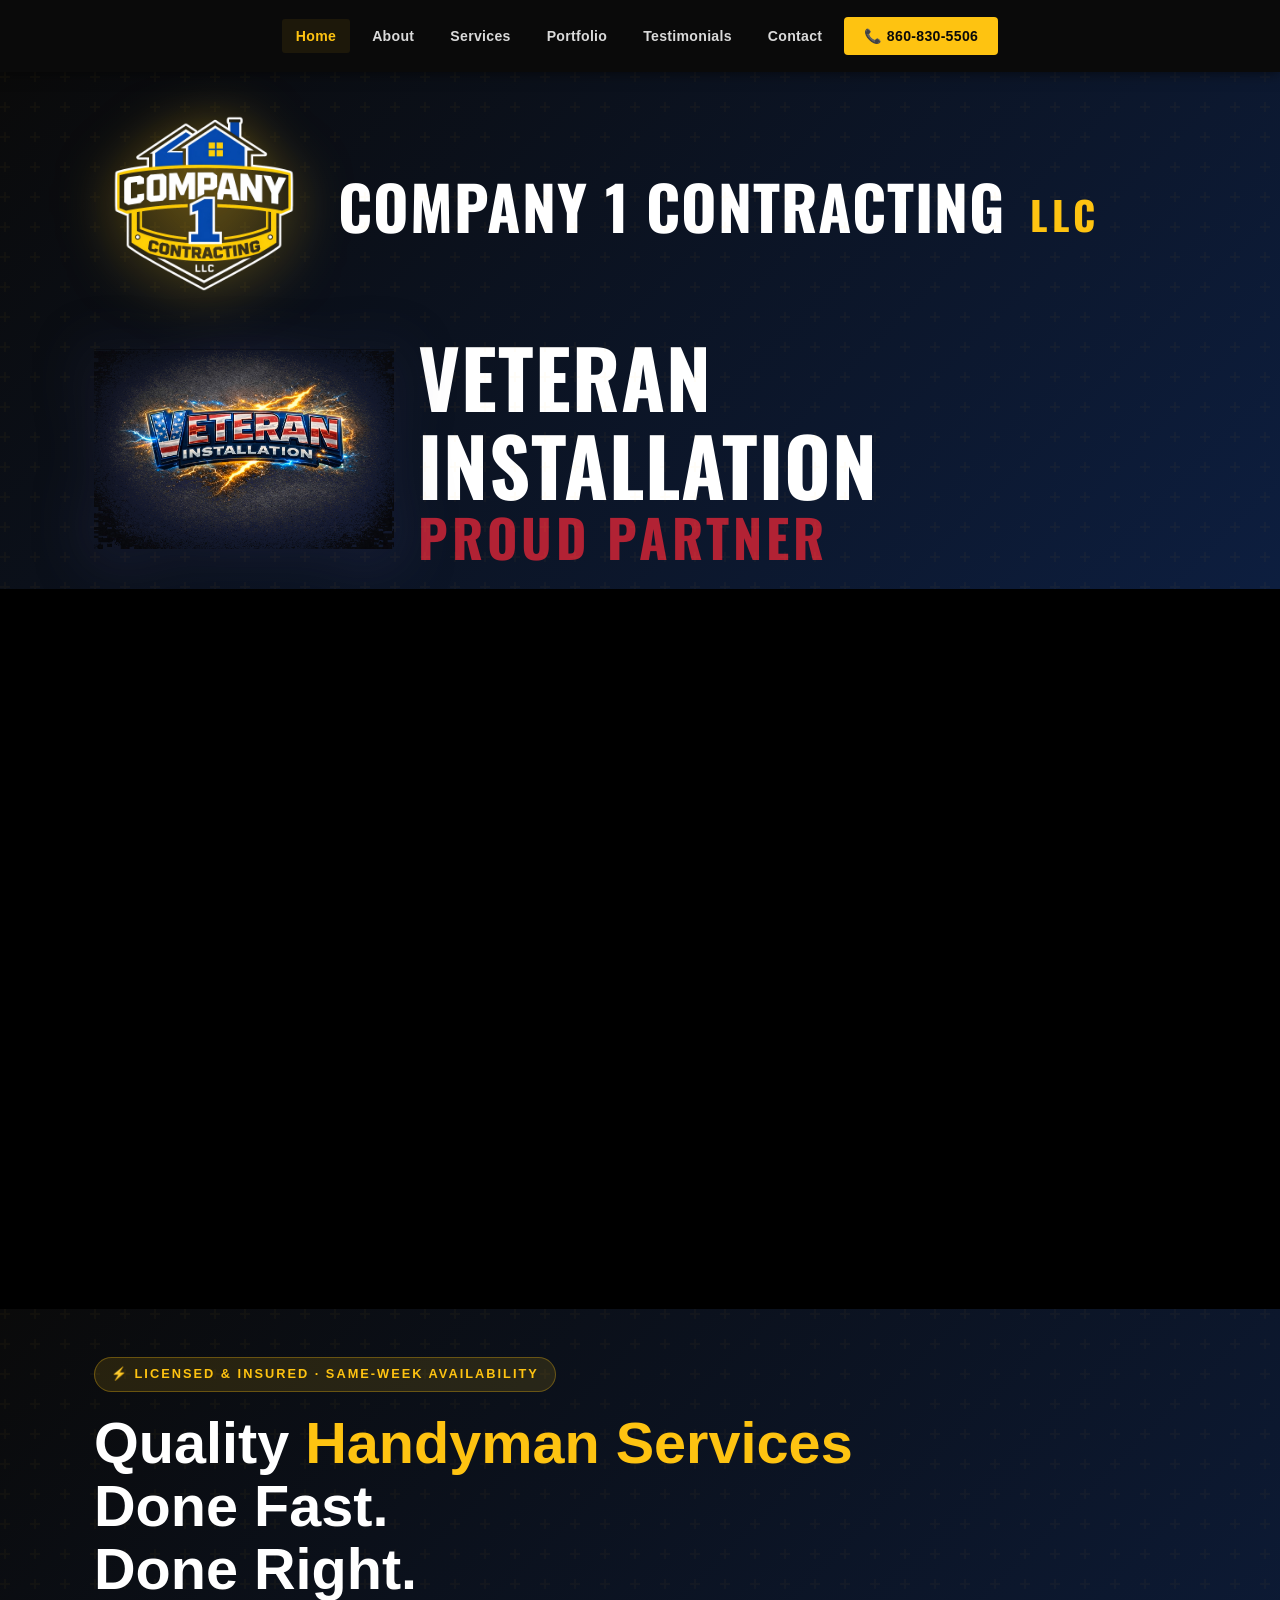
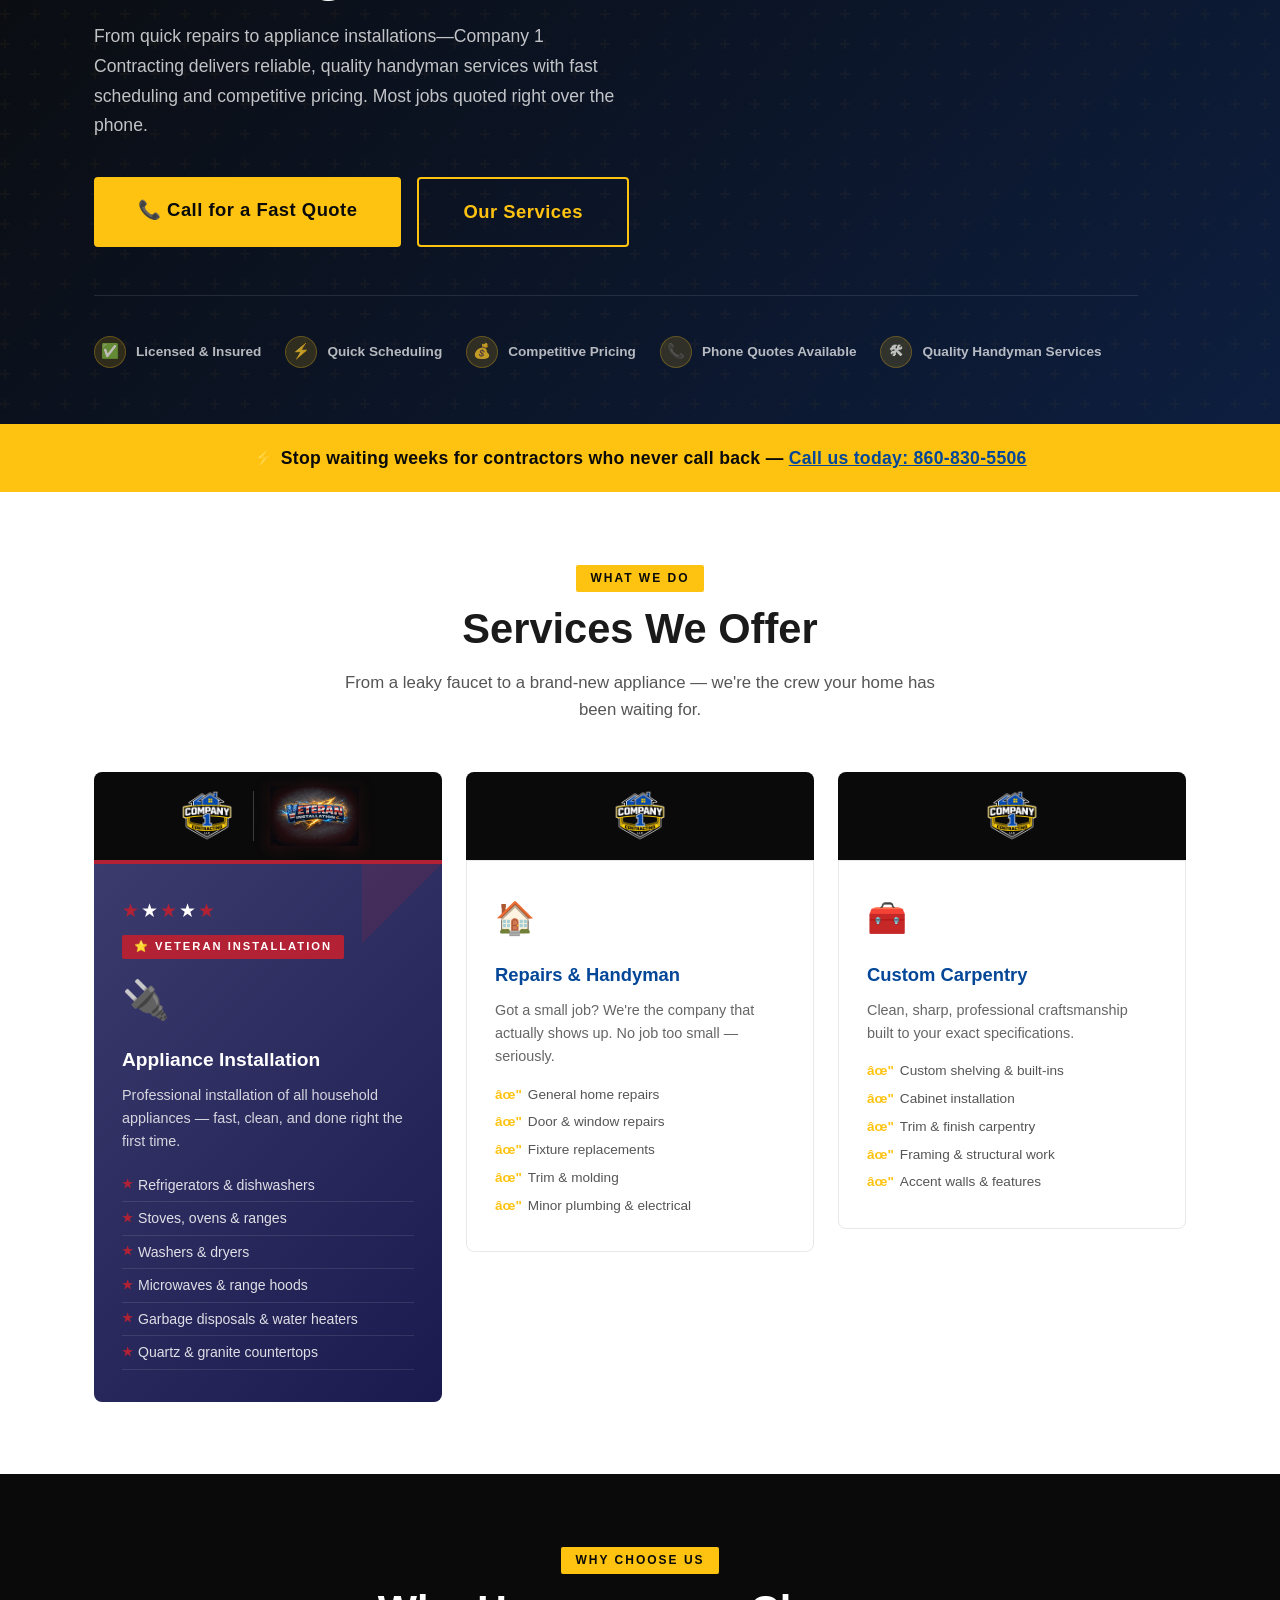
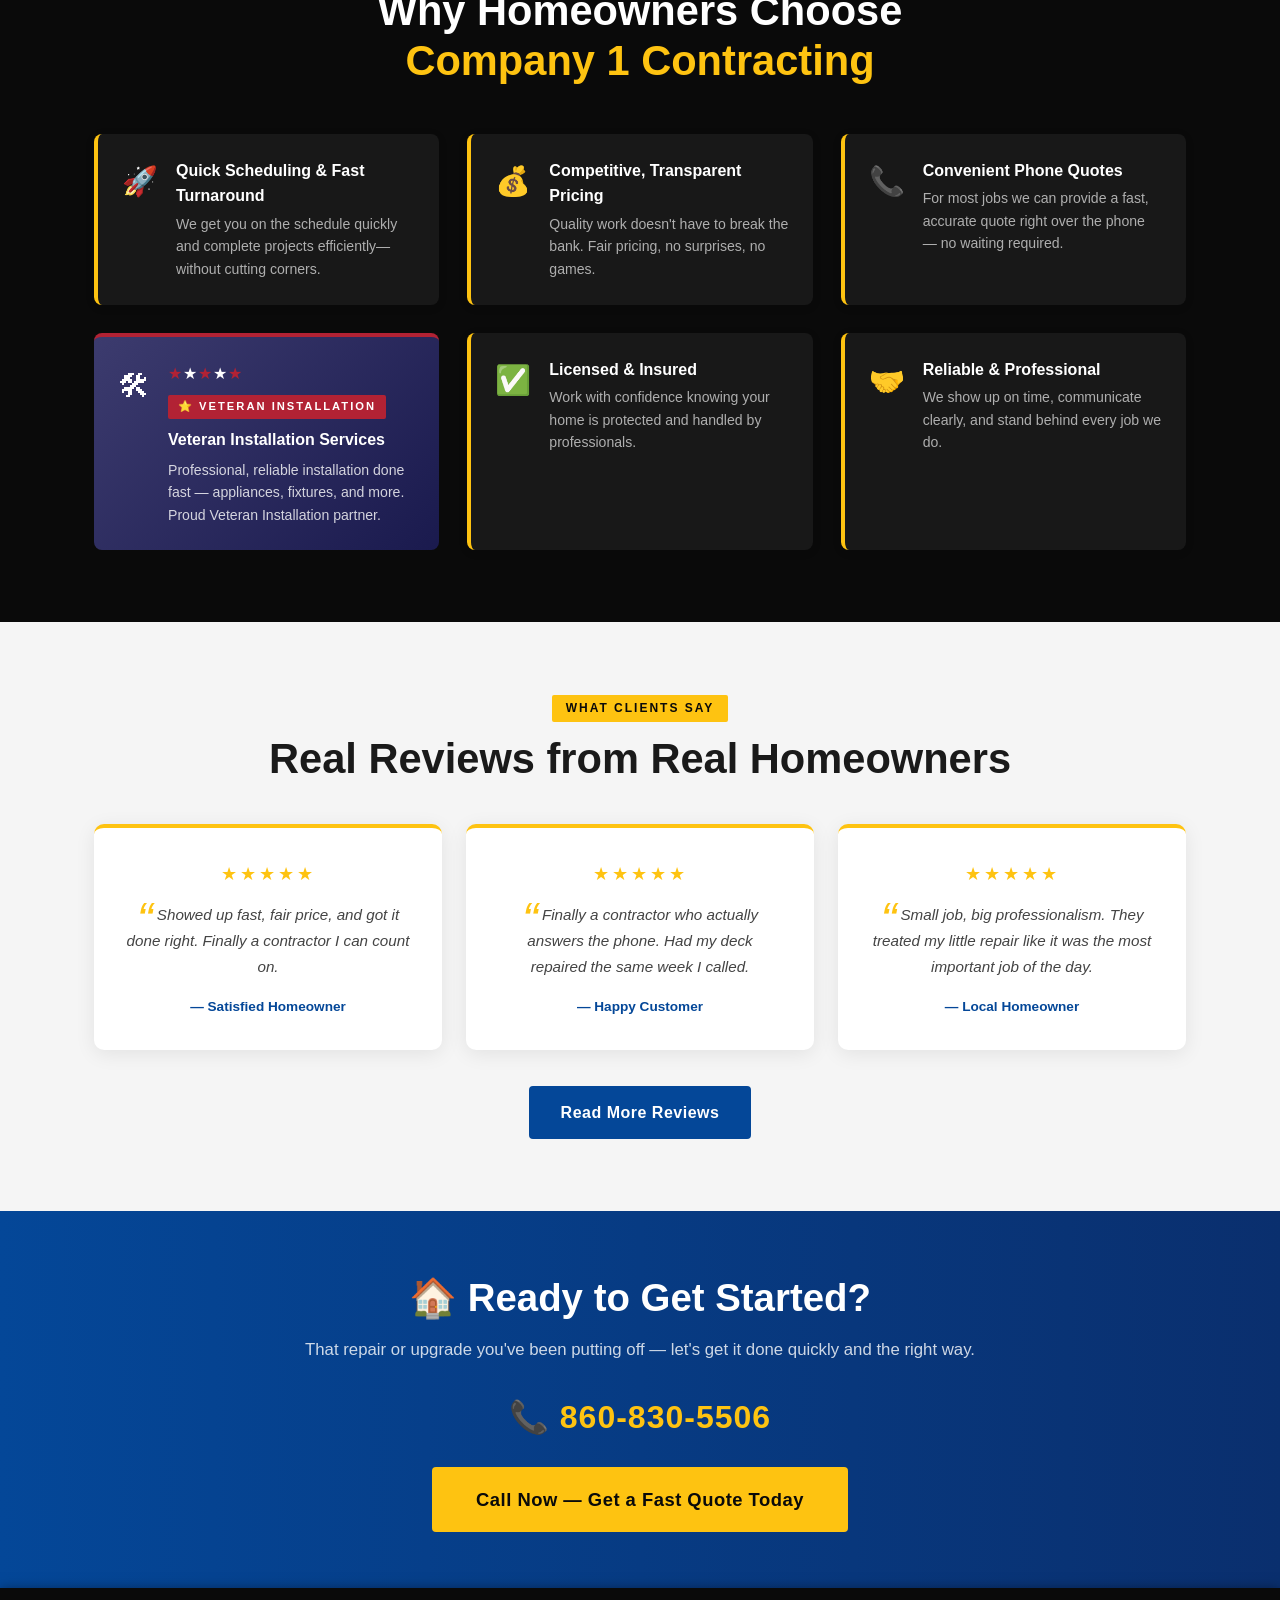
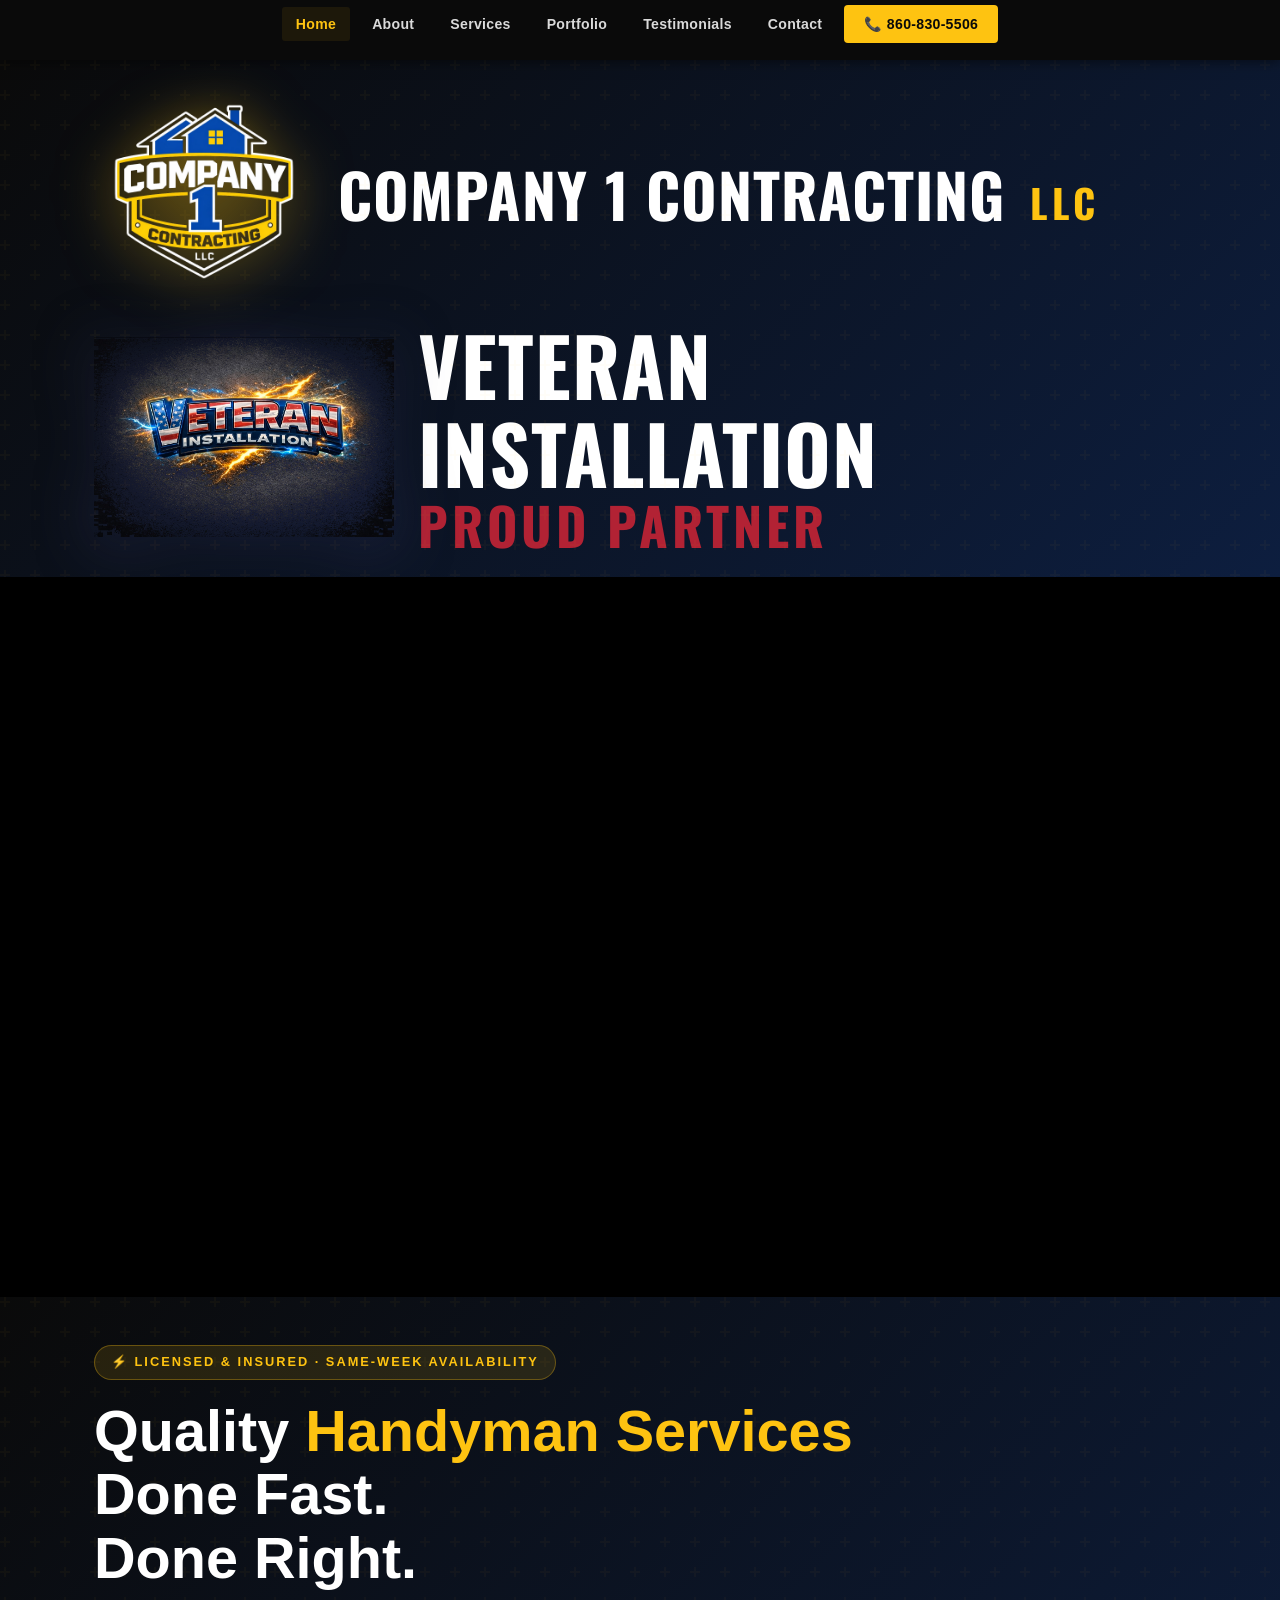
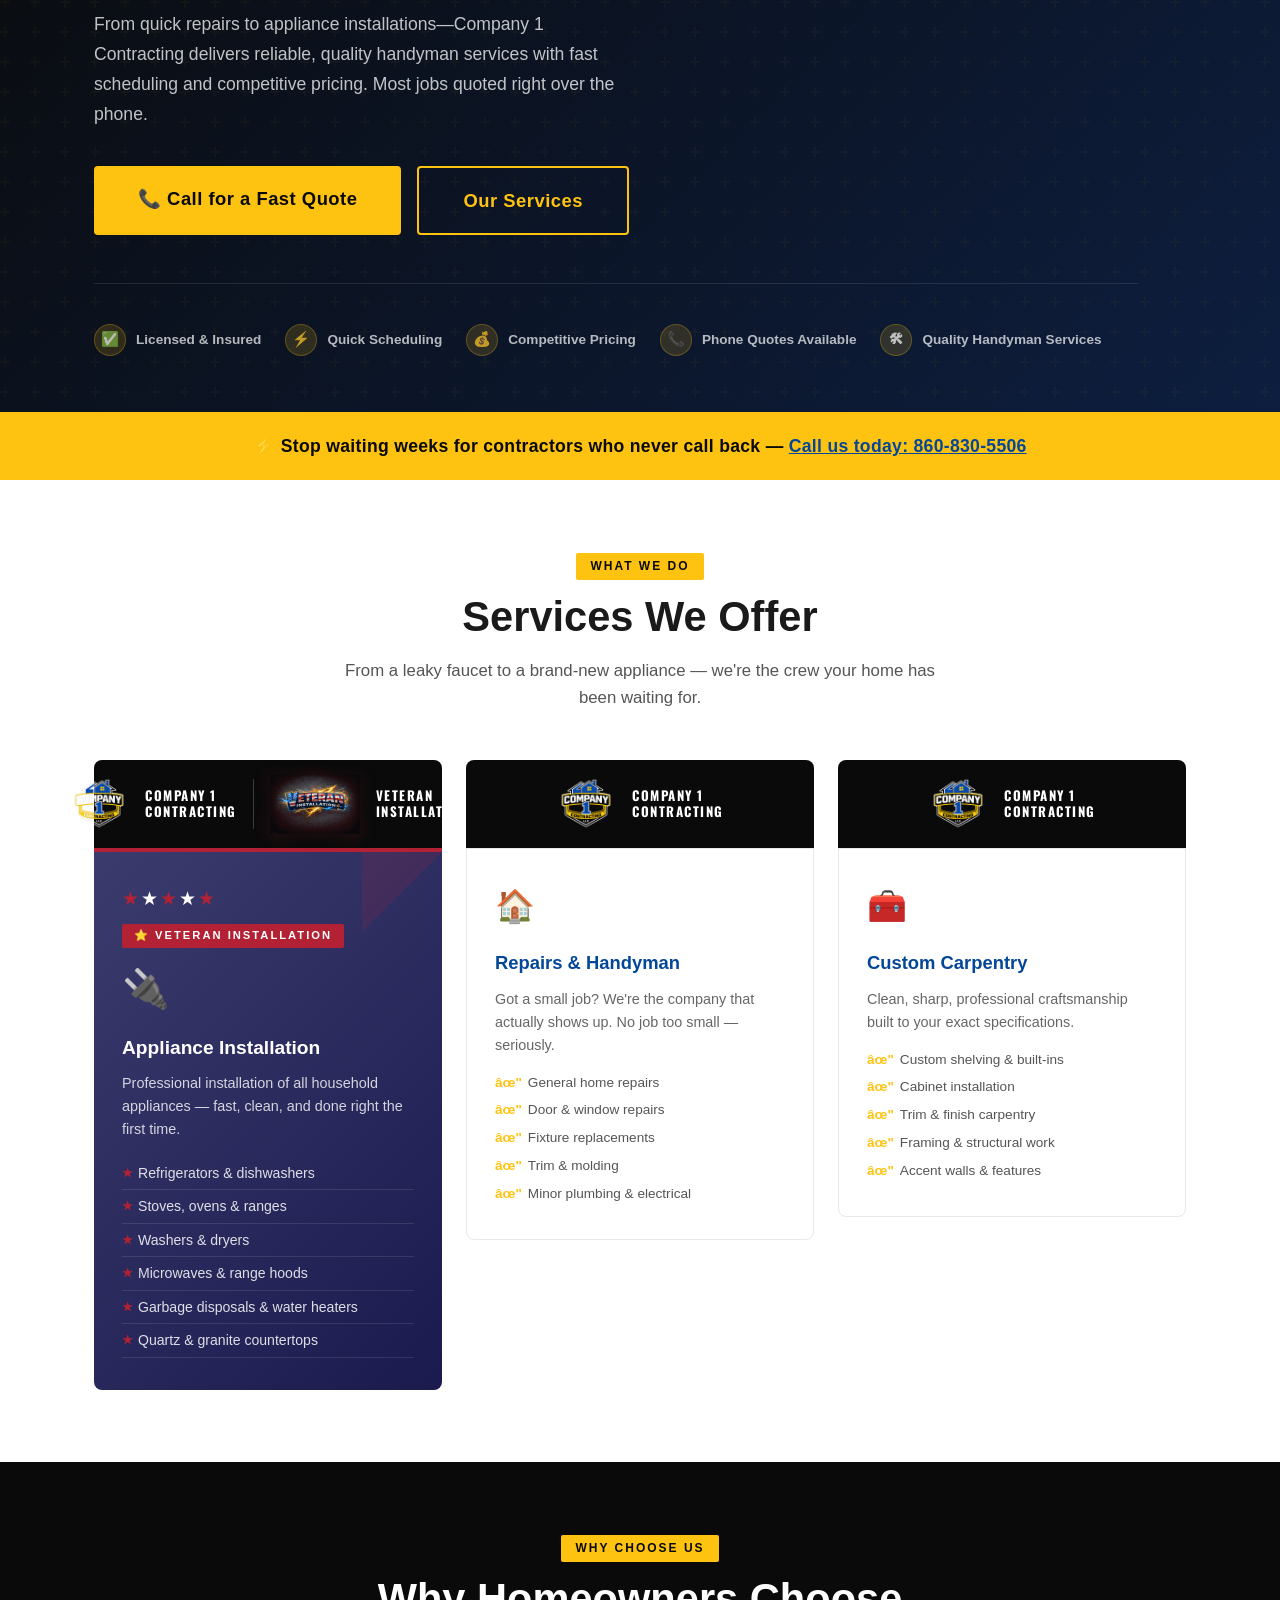
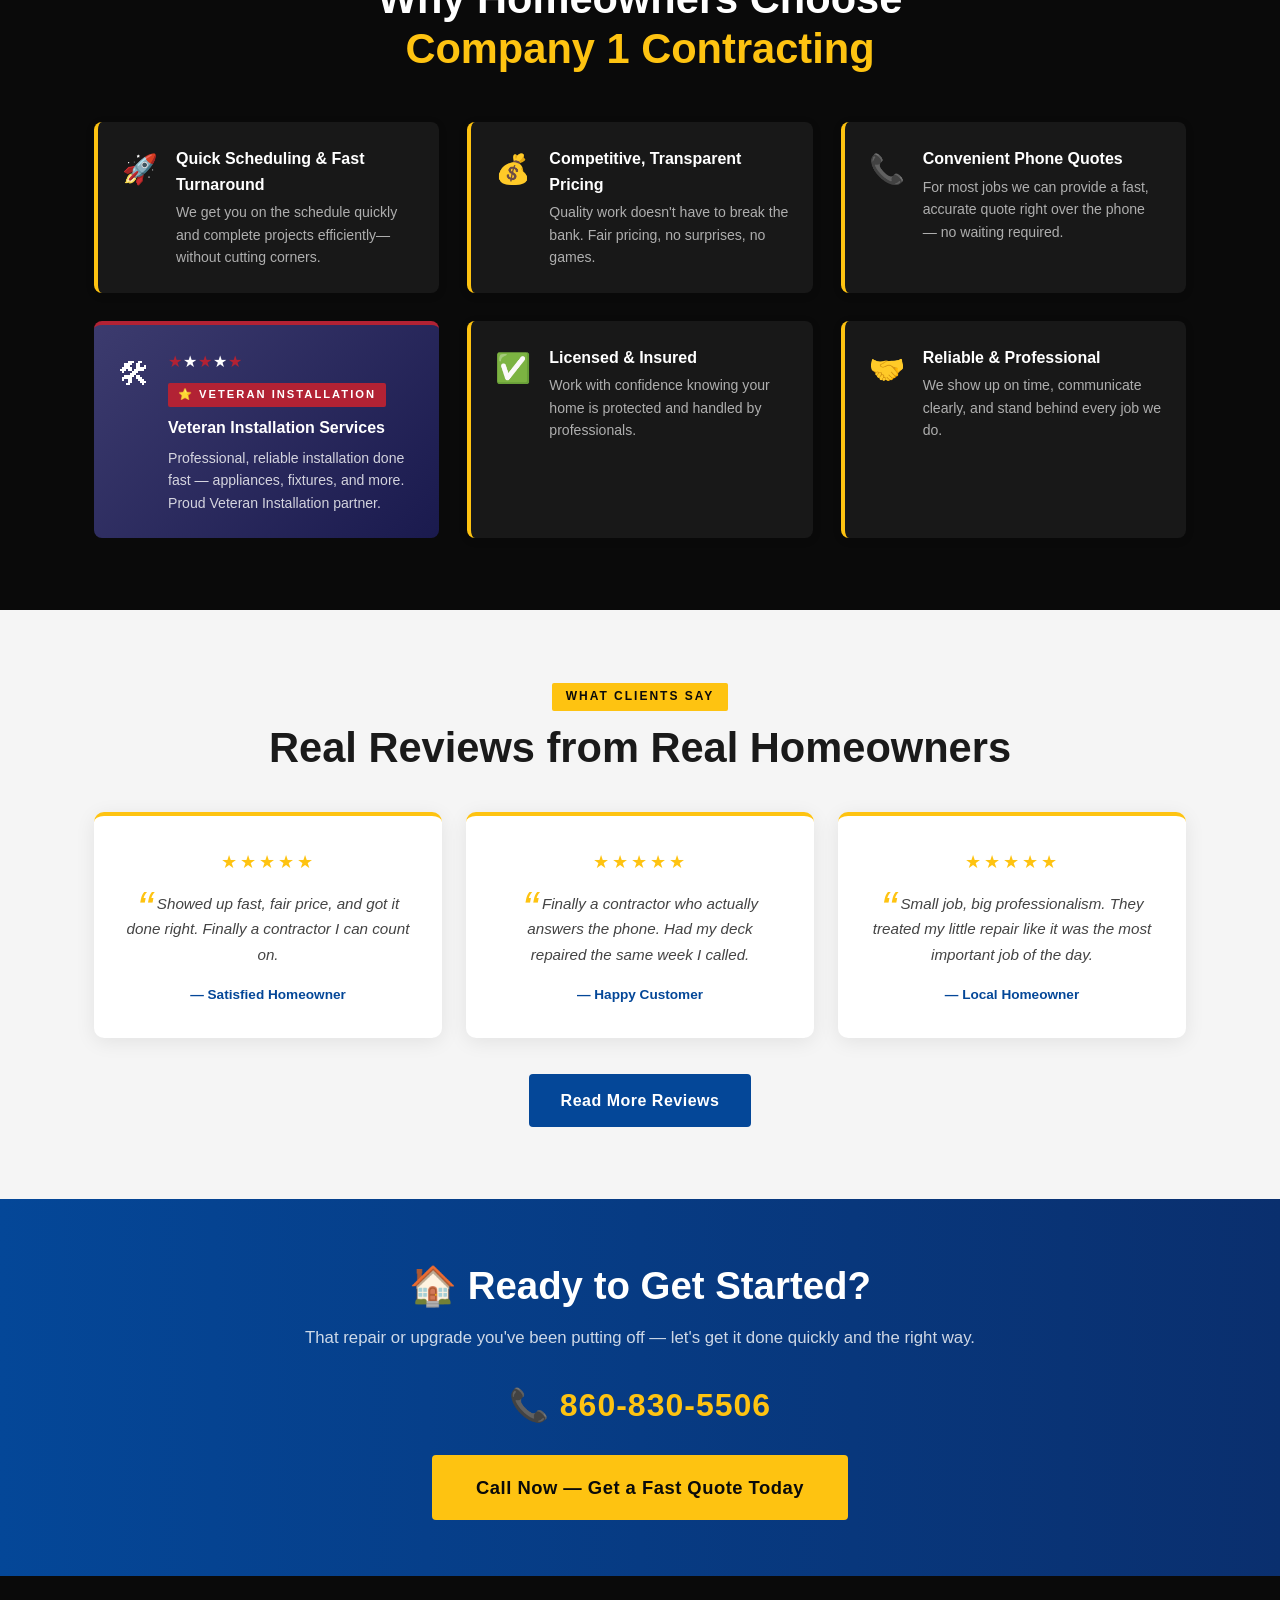
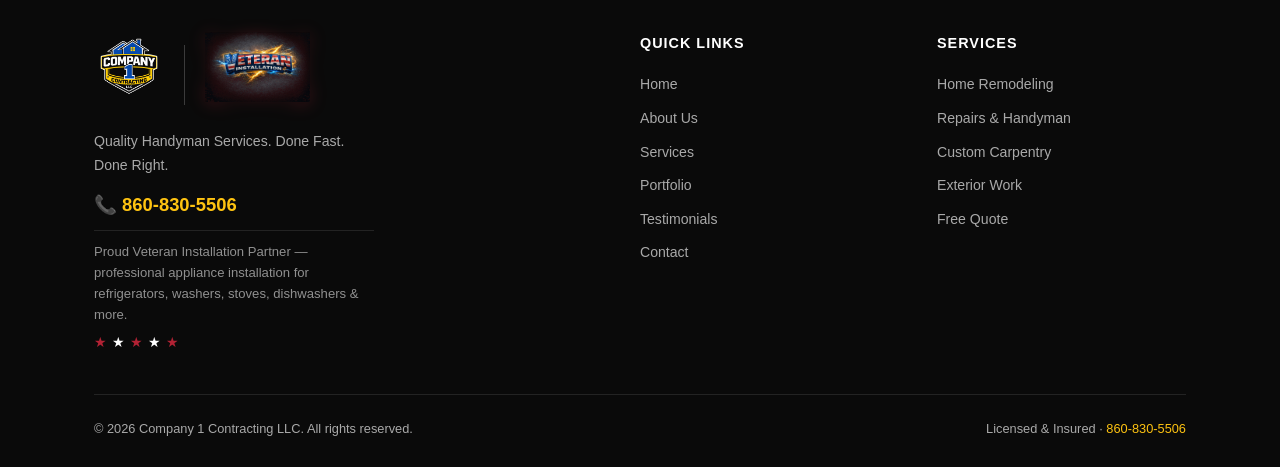
==== index.html @ 2de3ffb0 "Update index.html" ====
<!DOCTYPE html>
<html lang="en">
<head>
  <meta charset="UTF-8" />
  <meta name="viewport" content="width=device-width, initial-scale=1.0" />
  <title>Company 1 Contracting LLC — Quality Handyman Services. Done Fast. Done Right.</title>
  <meta name="description" content="Company 1 Contracting — Licensed & insured home remodeling, repairs, carpentry, and exterior work. Quick scheduling, competitive pricing, phone quotes available. Call 860-830-5506.">
  <link rel="icon" type="image/x-icon" href="favicon.ico" />
  <link rel="icon" type="image/png" href="favicon.png" />
  <link rel="apple-touch-icon" href="apple-touch-icon.png" />
  <link rel="stylesheet" href="styles.css" />
</head>
<body>

<!-- ══════════════════════════════════════════ HEADER ══ -->
<header>
  <div class="container">
    <nav class="nav-inner nav-centered">
      <div class="nav-links" id="navLinks">
        <a href="index.html" class="active">Home</a>
        <a href="about.html">About</a>
        <a href="index.html#services">Services</a>
        <a href="portfolio.html">Portfolio</a>
        <a href="testimonials.html">Testimonials</a>
        <a href="contact.html">Contact</a>
        <a href="tel:8608305506" class="nav-cta">📞 860-830-5506</a>
      </div>
      <div class="hamburger" id="hamburger" onclick="toggleNav()">
        <span></span><span></span><span></span>
      </div>
    </nav>
  </div>
</header>

<!-- ══════════════════════════════════════════ BRAND BAR ══ -->
<section class="hero" style="padding: 24px 0;">
  <div class="container">
    <div class="hero-brand" style="margin-bottom:0; padding-bottom:0; border-bottom:none; flex-direction:row; align-items:center; justify-content:space-between; flex-wrap:wrap; gap:16px;">
      <div class="hero-brand-top">
        <img src="logo.png" alt="Company 1 Contracting" class="hero-brand-logo" />
        <div class="hero-brand-text">
          <div class="hero-brand-name">Company 1 Contracting <span class="hero-brand-llc">LLC</span></div>
        </div>
      </div>
      <div class="veteran-badge-new">
        <img src="veteran-logo.png" alt="Veteran Installation" />
        <div class="veteran-badge-new-text">
          Veteran Installation<span>PROUD PARTNER</span>
        </div>
      </div>
    </div>
  </div>
</section>

<!-- ══════════════════════════════════════════ VIDEO ══ -->
<section style="background:#000; padding:0; line-height:0;">
  <div style="position:relative; padding-bottom:56.25%; height:0; overflow:hidden;">
    <iframe
      src="https://www.youtube.com/embed/AGZpP8gQOwY?autoplay=1&mute=1&loop=1&playlist=AGZpP8gQOwY&rel=0&modestbranding=1&controls=1"
      style="position:absolute; top:0; left:0; width:100%; height:100%; border:0;"
      allow="autoplay; encrypted-media; picture-in-picture"
      allowfullscreen>
    </iframe>
  </div>
</section>

<!-- ══════════════════════════════════════════ HERO CONTENT ══ -->
<section class="hero" style="padding-top:48px; padding-bottom:56px;">
  <div class="container">
    <div class="hero-grid">
      <div>
        <div class="hero-badge">⚡ Licensed &amp; Insured · Same-Week Availability</div>
        <h1>Quality <span>Handyman Services</span><br>Done Fast.<br>Done Right.</h1>
        <p class="hero-sub">
          From quick repairs to appliance installations—Company 1 Contracting delivers reliable, quality handyman services with fast scheduling and competitive pricing. Most jobs quoted right over the phone.
        </p>
        <div class="hero-actions">
          <a href="tel:8608305506" class="btn btn-orange btn-lg">📞 Call for a Fast Quote</a>
          <a href="index.html#services" class="btn btn-outline btn-lg">Our Services</a>
        </div>
        <div class="trust-strip">
          <div class="trust-item"><div class="icon">✅</div>Licensed &amp; Insured</div>
          <div class="trust-item"><div class="icon">⚡</div>Quick Scheduling</div>
          <div class="trust-item"><div class="icon">💰</div>Competitive Pricing</div>
          <div class="trust-item"><div class="icon">📞</div>Phone Quotes Available</div>
          <div class="trust-item"><div class="icon">🛠</div>Quality Handyman Services</div>
        </div>
      </div>
    </div>
  </div>
</section>

<!-- ══════════════════════════════════════════ INTRO STRIP ══ -->
<section style="background: var(--orange); padding: 20px 0;">
  <div class="container text-center">
    <p style="font-size:1.1rem; font-weight:800; color:var(--black); letter-spacing:.3px;">
      ⚡ Stop waiting weeks for contractors who never call back — <a href="tel:8608305506" style="color:var(--blue); text-decoration:underline;">Call us today: 860-830-5506</a>
    </p>
  </div>
</section>

<!-- ══════════════════════════════════════════ SERVICES ══ -->
<section class="section" id="services">
  <div class="container">
    <div class="text-center">
      <span class="section-tag">What We Do</span>
      <h2 class="section-title">Services We Offer</h2>
      <p class="section-sub" style="margin: 0 auto;">
        From a leaky faucet to a brand-new appliance — we're the crew your home has been waiting for.
      </p>
    </div>

    <div class="services-grid">

      <!-- Veteran Installation card -->
      <div>
        <div class="card-brand-row">
          <img src="logo.png" alt="Company 1 Contracting" />
          <div class="cbr-divider"></div>
          <img src="veteran-logo.png" alt="Veteran Installation" style="filter:drop-shadow(0 2px 8px rgba(178,34,52,.4));" />
        </div>
        <div class="service-card-veteran">
          <div class="vet-stars">
            <span style="color:var(--vet-red)">★</span><span style="color:#fff">★</span><span style="color:var(--vet-red)">★</span><span style="color:#fff">★</span><span style="color:var(--vet-red)">★</span>
          </div>
          <span class="vet-tag">⭐ Veteran Installation</span>
          <div class="service-icon">🔌</div>
          <h3>Appliance Installation</h3>
          <p>Professional installation of all household appliances — fast, clean, and done right the first time.</p>
          <ul class="service-list">
            <li>Refrigerators &amp; dishwashers</li>
            <li>Stoves, ovens &amp; ranges</li>
            <li>Washers &amp; dryers</li>
            <li>Microwaves &amp; range hoods</li>
            <li>Garbage disposals &amp; water heaters</li>
            <li>Quartz &amp; granite countertops</li>
          </ul>
        </div>
      </div>

      <!-- Company 1 Repairs card -->
      <div>
        <div class="card-brand-row">
          <img src="logo.png" alt="Company 1 Contracting" />
        </div>
        <div class="service-card">
          <div class="service-icon">🏠</div>
          <h3>Repairs &amp; Handyman</h3>
          <p>Got a small job? We're the company that actually shows up. No job too small — seriously.</p>
          <ul class="service-list">
            <li>General home repairs</li>
            <li>Door &amp; window repairs</li>
            <li>Fixture replacements</li>
            <li>Trim &amp; molding</li>
            <li>Minor plumbing &amp; electrical</li>
          </ul>
        </div>
      </div>

      <!-- Company 1 Carpentry card -->
      <div>
        <div class="card-brand-row">
          <img src="logo.png" alt="Company 1 Contracting" />
        </div>
        <div class="service-card">
          <div class="service-icon">🧰</div>
          <h3>Custom Carpentry</h3>
          <p>Clean, sharp, professional craftsmanship built to your exact specifications.</p>
          <ul class="service-list">
            <li>Custom shelving &amp; built-ins</li>
            <li>Cabinet installation</li>
            <li>Trim &amp; finish carpentry</li>
            <li>Framing &amp; structural work</li>
            <li>Accent walls &amp; features</li>
          </ul>
        </div>
      </div>

    </div>
  </div>
</section>

<!-- ══════════════════════════════════════════ WHY US ══ -->
<section class="section section-dark">
  <div class="container">
    <div class="text-center">
      <span class="section-tag">Why Choose Us</span>
      <h2 class="section-title text-white">Why Homeowners Choose<br><span class="text-orange">Company 1 Contracting</span></h2>
    </div>

    <div class="why-grid">
      <div class="why-card">
        <div class="wi">🚀</div>
        <div>
          <h4>Quick Scheduling &amp; Fast Turnaround</h4>
          <p>We get you on the schedule quickly and complete projects efficiently—without cutting corners.</p>
        </div>
      </div>
      <div class="why-card">
        <div class="wi">💰</div>
        <div>
          <h4>Competitive, Transparent Pricing</h4>
          <p>Quality work doesn't have to break the bank. Fair pricing, no surprises, no games.</p>
        </div>
      </div>
      <div class="why-card">
        <div class="wi">📞</div>
        <div>
          <h4>Convenient Phone Quotes</h4>
          <p>For most jobs we can provide a fast, accurate quote right over the phone — no waiting required.</p>
        </div>
      </div>
      <div style="background:linear-gradient(135deg,var(--vet-blue) 0%,#1a1a4e 100%); border-radius:8px; padding:24px; border-top:4px solid var(--vet-red); display:flex; align-items:flex-start; gap:18px;">
        <div style="font-size:2rem; flex-shrink:0;">🛠</div>
        <div>
          <div style="font-size:1rem; margin-bottom:6px; letter-spacing:1px;">
            <span style="color:var(--vet-red)">★</span><span style="color:#fff">★</span><span style="color:var(--vet-red)">★</span><span style="color:#fff">★</span><span style="color:var(--vet-red)">★</span>
          </div>
          <span style="display:inline-block; background:var(--vet-red); color:#fff; font-size:.7rem; font-weight:800; letter-spacing:2px; text-transform:uppercase; padding:3px 10px; border-radius:2px; margin-bottom:8px;">⭐ Veteran Installation</span>
          <h4 style="font-weight:800; font-size:1rem; margin-bottom:6px; color:#fff;">Veteran Installation Services</h4>
          <p style="font-size:.88rem; color:rgba(255,255,255,.8);">Professional, reliable installation done fast — appliances, fixtures, and more. Proud Veteran Installation partner.</p>
        </div>
      </div>
      <div class="why-card">
        <div class="wi">✅</div>
        <div>
          <h4>Licensed &amp; Insured</h4>
          <p>Work with confidence knowing your home is protected and handled by professionals.</p>
        </div>
      </div>
      <div class="why-card">
        <div class="wi">🤝</div>
        <div>
          <h4>Reliable &amp; Professional</h4>
          <p>We show up on time, communicate clearly, and stand behind every job we do.</p>
        </div>
      </div>
    </div>
  </div>
</section>

<!-- ══════════════════════════════════════════ TESTIMONIAL SNIPPET ══ -->
<section class="section section-alt">
  <div class="container text-center">
    <span class="section-tag">What Clients Say</span>
    <h2 class="section-title">Real Reviews from Real Homeowners</h2>
    <div style="display:grid; grid-template-columns:repeat(auto-fit,minmax(260px,1fr)); gap:24px; margin-top:40px;">
      <div class="review-card">
        <div class="review-stars">★★★★★</div>
        <blockquote>Showed up fast, fair price, and got it done right. Finally a contractor I can count on.</blockquote>
        <div class="reviewer">— Satisfied Homeowner</div>
      </div>
      <div class="review-card">
        <div class="review-stars">★★★★★</div>
        <blockquote>Finally a contractor who actually answers the phone. Had my deck repaired the same week I called.</blockquote>
        <div class="reviewer">— Happy Customer</div>
      </div>
      <div class="review-card">
        <div class="review-stars">★★★★★</div>
        <blockquote>Small job, big professionalism. They treated my little repair like it was the most important job of the day.</blockquote>
        <div class="reviewer">— Local Homeowner</div>
      </div>
    </div>
    <div style="margin-top:36px;">
      <a href="testimonials.html" class="btn btn-blue">Read More Reviews</a>
    </div>
  </div>
</section>

<!-- ══════════════════════════════════════════ CTA ══ -->
<section class="cta-banner">
  <div class="container">
    <h2>🏠 Ready to Get Started?</h2>
    <p>That repair or upgrade you've been putting off — let's get it done quickly and the right way.</p>
    <a href="tel:8608305506" class="cta-phone">📞 860-830-5506</a>
    <br>
    <a href="tel:8608305506" class="btn btn-orange btn-lg">Call Now — Get a Fast Quote Today</a>
  </div>
</section>

<!-- ══════════════════════════════════════════ FOOTER ══ -->
<html lang="en">
<head>
  <meta charset="UTF-8" />
  <meta name="viewport" content="width=device-width, initial-scale=1.0" />
  <title>Company 1 Contracting LLC — Quality Handyman Services. Done Fast. Done Right.</title>
  <meta name="description" content="Company 1 Contracting — Licensed & insured home remodeling, repairs, carpentry, and exterior work. Quick scheduling, competitive pricing, phone quotes available. Call 860-830-5506.">
  <link rel="icon" type="image/x-icon" href="favicon.ico" />
  <link rel="icon" type="image/png" href="favicon.png" />
  <link rel="apple-touch-icon" href="apple-touch-icon.png" />
  <link rel="stylesheet" href="styles.css" />
</head>
<body>

<!-- ══════════════════════════════════════════ HEADER ══ -->
<header>
  <div class="container">
    <nav class="nav-inner nav-centered">
      <div class="nav-links" id="navLinks">
        <a href="index.html" class="active">Home</a>
        <a href="about.html">About</a>
        <a href="index.html#services">Services</a>
        <a href="portfolio.html">Portfolio</a>
        <a href="testimonials.html">Testimonials</a>
        <a href="contact.html">Contact</a>
        <a href="tel:8608305506" class="nav-cta">📞 860-830-5506</a>
      </div>
      <div class="hamburger" id="hamburger" onclick="toggleNav()">
        <span></span><span></span><span></span>
      </div>
    </nav>
  </div>
</header>

<!-- ══════════════════════════════════════════ BRAND BAR ══ -->
<section class="hero" style="padding: 24px 0;">
  <div class="container">
    <div class="hero-brand" style="margin-bottom:0; padding-bottom:0; border-bottom:none; flex-direction:row; align-items:center; justify-content:space-between; flex-wrap:wrap; gap:16px;">
      <div class="hero-brand-top">
        <img src="logo.png" alt="Company 1 Contracting" class="hero-brand-logo" />
        <div class="hero-brand-text">
          <div class="hero-brand-name">Company 1 Contracting <span class="hero-brand-llc">LLC</span></div>
        </div>
      </div>
      <div class="veteran-badge-new">
        <img src="veteran-logo.png" alt="Veteran Installation" />
        <div class="veteran-badge-new-text">
          Veteran Installation<span>PROUD PARTNER</span>
        </div>
      </div>
    </div>
  </div>
</section>

<!-- ══════════════════════════════════════════ VIDEO ══ -->
<section style="background:#000; padding:0; line-height:0;">
  <div style="position:relative; padding-bottom:56.25%; height:0; overflow:hidden;">
    <iframe
      src="https://www.youtube.com/embed/AGZpP8gQOwY?autoplay=1&mute=1&loop=1&playlist=AGZpP8gQOwY&rel=0&modestbranding=1&controls=1"
      style="position:absolute; top:0; left:0; width:100%; height:100%; border:0;"
      allow="autoplay; encrypted-media; picture-in-picture"
      allowfullscreen>
    </iframe>
  </div>
</section>

<!-- ══════════════════════════════════════════ HERO CONTENT ══ -->
<section class="hero" style="padding-top:48px; padding-bottom:56px;">
  <div class="container">
    <div class="hero-grid">
      <div>
        <div class="hero-badge">⚡ Licensed &amp; Insured · Same-Week Availability</div>
        <h1>Quality <span>Handyman Services</span><br>Done Fast.<br>Done Right.</h1>
        <p class="hero-sub">
          From quick repairs to appliance installations—Company 1 Contracting delivers reliable, quality handyman services with fast scheduling and competitive pricing. Most jobs quoted right over the phone.
        </p>
        <div class="hero-actions">
          <a href="tel:8608305506" class="btn btn-orange btn-lg">📞 Call for a Fast Quote</a>
          <a href="index.html#services" class="btn btn-outline btn-lg">Our Services</a>
        </div>
        <div class="trust-strip">
          <div class="trust-item"><div class="icon">✅</div>Licensed &amp; Insured</div>
          <div class="trust-item"><div class="icon">⚡</div>Quick Scheduling</div>
          <div class="trust-item"><div class="icon">💰</div>Competitive Pricing</div>
          <div class="trust-item"><div class="icon">📞</div>Phone Quotes Available</div>
          <div class="trust-item"><div class="icon">🛠</div>Quality Handyman Services</div>
        </div>
      </div>
    </div>
  </div>
</section>

<!-- ══════════════════════════════════════════ INTRO STRIP ══ -->
<section style="background: var(--orange); padding: 20px 0;">
  <div class="container text-center">
    <p style="font-size:1.1rem; font-weight:800; color:var(--black); letter-spacing:.3px;">
      ⚡ Stop waiting weeks for contractors who never call back — <a href="tel:8608305506" style="color:var(--blue); text-decoration:underline;">Call us today: 860-830-5506</a>
    </p>
  </div>
</section>

<!-- ══════════════════════════════════════════ SERVICES ══ -->
<section class="section" id="services">
  <div class="container">
    <div class="text-center">
      <span class="section-tag">What We Do</span>
      <h2 class="section-title">Services We Offer</h2>
      <p class="section-sub" style="margin: 0 auto;">
        From a leaky faucet to a brand-new appliance — we're the crew your home has been waiting for.
      </p>
    </div>

    <div class="services-grid">

      <!-- Veteran Installation card -->
      <div>
        <div class="card-brand-row">
          <img src="logo.png" alt="Company 1 Contracting" />
          <span style="color:#fff; font-family:'Oswald',sans-serif; font-size:.82rem; font-weight:700; text-transform:uppercase; letter-spacing:1.5px; line-height:1.2;">Company 1<br>Contracting</span>
          <div class="cbr-divider"></div>
          <img src="veteran-logo.png" alt="Veteran Installation" style="filter:drop-shadow(0 2px 8px rgba(178,34,52,.4));" />
          <span style="color:#fff; font-family:'Oswald',sans-serif; font-size:.82rem; font-weight:700; text-transform:uppercase; letter-spacing:1.5px; line-height:1.2;">Veteran<br>Installation</span>
        </div>
        <div class="service-card-veteran">
          <div class="vet-stars">
            <span style="color:var(--vet-red)">★</span><span style="color:#fff">★</span><span style="color:var(--vet-red)">★</span><span style="color:#fff">★</span><span style="color:var(--vet-red)">★</span>
          </div>
          <span class="vet-tag">⭐ Veteran Installation</span>
          <div class="service-icon">🔌</div>
          <h3>Appliance Installation</h3>
          <p>Professional installation of all household appliances — fast, clean, and done right the first time.</p>
          <ul class="service-list">
            <li>Refrigerators &amp; dishwashers</li>
            <li>Stoves, ovens &amp; ranges</li>
            <li>Washers &amp; dryers</li>
            <li>Microwaves &amp; range hoods</li>
            <li>Garbage disposals &amp; water heaters</li>
            <li>Quartz &amp; granite countertops</li>
          </ul>
        </div>
      </div>

      <!-- Company 1 Repairs card -->
      <div>
        <div class="card-brand-row">
          <img src="logo.png" alt="Company 1 Contracting" />
          <span style="color:#fff; font-family:'Oswald',sans-serif; font-size:.82rem; font-weight:700; text-transform:uppercase; letter-spacing:1.5px; line-height:1.2;">Company 1<br>Contracting</span>
        </div>
        <div class="service-card">
          <div class="service-icon">🏠</div>
          <h3>Repairs &amp; Handyman</h3>
          <p>Got a small job? We're the company that actually shows up. No job too small — seriously.</p>
          <ul class="service-list">
            <li>General home repairs</li>
            <li>Door &amp; window repairs</li>
            <li>Fixture replacements</li>
            <li>Trim &amp; molding</li>
            <li>Minor plumbing &amp; electrical</li>
          </ul>
        </div>
      </div>

      <!-- Company 1 Carpentry card -->
      <div>
        <div class="card-brand-row">
          <img src="logo.png" alt="Company 1 Contracting" />
          <span style="color:#fff; font-family:'Oswald',sans-serif; font-size:.82rem; font-weight:700; text-transform:uppercase; letter-spacing:1.5px; line-height:1.2;">Company 1<br>Contracting</span>
        </div>
        <div class="service-card">
          <div class="service-icon">🧰</div>
          <h3>Custom Carpentry</h3>
          <p>Clean, sharp, professional craftsmanship built to your exact specifications.</p>
          <ul class="service-list">
            <li>Custom shelving &amp; built-ins</li>
            <li>Cabinet installation</li>
            <li>Trim &amp; finish carpentry</li>
            <li>Framing &amp; structural work</li>
            <li>Accent walls &amp; features</li>
          </ul>
        </div>
      </div>

    </div>
  </div>
</section>

<!-- ══════════════════════════════════════════ WHY US ══ -->
<section class="section section-dark">
  <div class="container">
    <div class="text-center">
      <span class="section-tag">Why Choose Us</span>
      <h2 class="section-title text-white">Why Homeowners Choose<br><span class="text-orange">Company 1 Contracting</span></h2>
    </div>

    <div class="why-grid">
      <div class="why-card">
        <div class="wi">🚀</div>
        <div>
          <h4>Quick Scheduling &amp; Fast Turnaround</h4>
          <p>We get you on the schedule quickly and complete projects efficiently—without cutting corners.</p>
        </div>
      </div>
      <div class="why-card">
        <div class="wi">💰</div>
        <div>
          <h4>Competitive, Transparent Pricing</h4>
          <p>Quality work doesn't have to break the bank. Fair pricing, no surprises, no games.</p>
        </div>
      </div>
      <div class="why-card">
        <div class="wi">📞</div>
        <div>
          <h4>Convenient Phone Quotes</h4>
          <p>For most jobs we can provide a fast, accurate quote right over the phone — no waiting required.</p>
        </div>
      </div>
      <div style="background:linear-gradient(135deg,var(--vet-blue) 0%,#1a1a4e 100%); border-radius:8px; padding:24px; border-top:4px solid var(--vet-red); display:flex; align-items:flex-start; gap:18px;">
        <div style="font-size:2rem; flex-shrink:0;">🛠</div>
        <div>
          <div style="font-size:1rem; margin-bottom:6px; letter-spacing:1px;">
            <span style="color:var(--vet-red)">★</span><span style="color:#fff">★</span><span style="color:var(--vet-red)">★</span><span style="color:#fff">★</span><span style="color:var(--vet-red)">★</span>
          </div>
          <span style="display:inline-block; background:var(--vet-red); color:#fff; font-size:.7rem; font-weight:800; letter-spacing:2px; text-transform:uppercase; padding:3px 10px; border-radius:2px; margin-bottom:8px;">⭐ Veteran Installation</span>
          <h4 style="font-weight:800; font-size:1rem; margin-bottom:6px; color:#fff;">Veteran Installation Services</h4>
          <p style="font-size:.88rem; color:rgba(255,255,255,.8);">Professional, reliable installation done fast — appliances, fixtures, and more. Proud Veteran Installation partner.</p>
        </div>
      </div>
      <div class="why-card">
        <div class="wi">✅</div>
        <div>
          <h4>Licensed &amp; Insured</h4>
          <p>Work with confidence knowing your home is protected and handled by professionals.</p>
        </div>
      </div>
      <div class="why-card">
        <div class="wi">🤝</div>
        <div>
          <h4>Reliable &amp; Professional</h4>
          <p>We show up on time, communicate clearly, and stand behind every job we do.</p>
        </div>
      </div>
    </div>
  </div>
</section>

<!-- ══════════════════════════════════════════ TESTIMONIAL SNIPPET ══ -->
<section class="section section-alt">
  <div class="container text-center">
    <span class="section-tag">What Clients Say</span>
    <h2 class="section-title">Real Reviews from Real Homeowners</h2>
    <div style="display:grid; grid-template-columns:repeat(auto-fit,minmax(260px,1fr)); gap:24px; margin-top:40px;">
      <div class="review-card">
        <div class="review-stars">★★★★★</div>
        <blockquote>Showed up fast, fair price, and got it done right. Finally a contractor I can count on.</blockquote>
        <div class="reviewer">— Satisfied Homeowner</div>
      </div>
      <div class="review-card">
        <div class="review-stars">★★★★★</div>
        <blockquote>Finally a contractor who actually answers the phone. Had my deck repaired the same week I called.</blockquote>
        <div class="reviewer">— Happy Customer</div>
      </div>
      <div class="review-card">
        <div class="review-stars">★★★★★</div>
        <blockquote>Small job, big professionalism. They treated my little repair like it was the most important job of the day.</blockquote>
        <div class="reviewer">— Local Homeowner</div>
      </div>
    </div>
    <div style="margin-top:36px;">
      <a href="testimonials.html" class="btn btn-blue">Read More Reviews</a>
    </div>
  </div>
</section>

<!-- ══════════════════════════════════════════ CTA ══ -->
<section class="cta-banner">
  <div class="container">
    <h2>🏠 Ready to Get Started?</h2>
    <p>That repair or upgrade you've been putting off — let's get it done quickly and the right way.</p>
    <a href="tel:8608305506" class="cta-phone">📞 860-830-5506</a>
    <br>
    <a href="tel:8608305506" class="btn btn-orange btn-lg">Call Now — Get a Fast Quote Today</a>
  </div>
</section>

<!-- ══════════════════════════════════════════ FOOTER ══ -->
<footer>
  <div class="container">
    <div class="footer-grid">
      <div class="footer-brand">
        <div style="display:flex; align-items:center; gap:20px; flex-wrap:wrap; margin-bottom:12px;">
          <img src="logo.png" alt="Company 1 Contracting LLC" style="height:70px; width:auto;" />
          <div style="width:1px; height:60px; background:rgba(255,255,255,.2);"></div>
          <img src="veteran-logo.png" alt="Veteran Installation" style="height:70px; width:auto; filter:drop-shadow(0 2px 8px rgba(178,34,52,.4));" />
        </div>
        <p>Quality Handyman Services. Done Fast. Done Right.</p>
        <a href="tel:8608305506" class="footer-phone">📞 860-830-5506</a>
        <p style="color:rgba(255,255,255,.55); font-size:.82rem; margin-top:10px; line-height:1.6; border-top:1px solid rgba(255,255,255,.1); padding-top:10px;">
          Proud Veteran Installation Partner — professional appliance installation for refrigerators, washers, stoves, dishwashers &amp; more.
        </p>
        <div style="margin-top:6px; display:flex; gap:5px; font-size:.9rem;">
          <span style="color:#B22234;">★</span><span style="color:#fff;">★</span><span style="color:#B22234;">★</span><span style="color:#fff;">★</span><span style="color:#B22234;">★</span>
        </div>
      </div>
      <div>
        <h4>Quick Links</h4>
        <ul>
          <li><a href="index.html">Home</a></li>
          <li><a href="about.html">About Us</a></li>
          <li><a href="index.html#services">Services</a></li>
          <li><a href="portfolio.html">Portfolio</a></li>
          <li><a href="testimonials.html">Testimonials</a></li>
          <li><a href="contact.html">Contact</a></li>
        </ul>
      </div>
      <div>
        <h4>Services</h4>
        <ul>
          <li><a href="index.html#services">Home Remodeling</a></li>
          <li><a href="index.html#services">Repairs &amp; Handyman</a></li>
          <li><a href="index.html#services">Custom Carpentry</a></li>
          <li><a href="index.html#services">Exterior Work</a></li>
          <li><a href="contact.html">Free Quote</a></li>
        </ul>
      </div>
    </div>
    <div class="footer-bottom">
      <span>© 2026 Company 1 Contracting LLC. All rights reserved.</span>
      <span>Licensed &amp; Insured · <a href="tel:8608305506">860-830-5506</a></span>
    </div>
  </div>
</footer>

<script>
  function toggleNav() {
    document.getElementById('navLinks').classList.toggle('open');
  }
</script>
</body>
</html>
---- styles.css ----
@import url('https://fonts.googleapis.com/css2?family=Oswald:wght@700;900&display=swap');

/* ============================================================
   Company 1 Contracting — Global Stylesheet
   Colors: Orange #fec311 | Blue #044798 | Black | White
   ============================================================ */

*, *::before, *::after { box-sizing: border-box; margin: 0; padding: 0; }

:root {
  --orange: #fec311;
  --blue:   #044798;
  --black:  #0a0a0a;
  --white:  #ffffff;
  --gray:   #f5f5f5;
  --dark-gray: #222222;
  --text:   #1a1a1a;
  /* Veteran Installation */
  --vet-red:   #B22234;
  --vet-blue:  #3C3B6E;
  --vet-white: #ffffff;
}

html { scroll-behavior: smooth; }

body {
  font-family: 'Segoe UI', Arial, sans-serif;
  color: var(--text);
  background: var(--white);
  line-height: 1.6;
}

a { text-decoration: none; color: inherit; }
img { max-width: 100%; height: auto; }
ul { list-style: none; }

/* ── UTILITY ── */
.container { max-width: 1140px; margin: 0 auto; padding: 0 24px; }
.section    { padding: 72px 0; }
.section-alt { background: var(--gray); }
.section-dark { background: var(--black); color: var(--white); }
.section-blue { background: var(--blue); color: var(--white); }

.text-center { text-align: center; }
.text-orange { color: var(--orange); }
.text-blue   { color: var(--blue); }
.text-white  { color: var(--white); }

.btn {
  display: inline-block;
  padding: 14px 32px;
  border-radius: 4px;
  font-size: 1rem;
  font-weight: 700;
  letter-spacing: .5px;
  cursor: pointer;
  border: none;
  transition: transform .15s, box-shadow .15s, background .15s;
}
.btn:hover { transform: translateY(-2px); box-shadow: 0 6px 20px rgba(0,0,0,.25); }
.btn-orange { background: var(--orange); color: var(--black); }
.btn-blue   { background: var(--blue);   color: var(--white); }
.btn-white  { background: var(--white);  color: var(--blue);  }
.btn-outline { background: transparent; border: 2px solid var(--orange); color: var(--orange); }
.btn-lg { padding: 18px 44px; font-size: 1.15rem; }

.section-tag {
  display: inline-block;
  background: var(--orange);
  color: var(--black);
  font-size: .75rem;
  font-weight: 800;
  letter-spacing: 2px;
  text-transform: uppercase;
  padding: 4px 14px;
  border-radius: 2px;
  margin-bottom: 12px;
}

.section-title {
  font-size: clamp(1.7rem, 3.5vw, 2.6rem);
  font-weight: 800;
  line-height: 1.2;
  margin-bottom: 16px;
}

.section-sub {
  font-size: 1.05rem;
  color: #555;
  max-width: 620px;
}
.section-dark .section-sub,
.section-blue .section-sub { color: rgba(255,255,255,.8); }

/* ── HEADER / NAV ── */
header {
  position: sticky;
  top: 0;
  z-index: 1000;
  background: var(--black);
  box-shadow: 0 2px 12px rgba(0,0,0,.5);
}

.nav-inner {
  display: flex;
  align-items: center;
  justify-content: space-between;
  height: 72px;
}
.nav-centered {
  justify-content: center;
}
.nav-centered .nav-links {
  justify-content: center;
  flex: 1;
}
.nav-centered .hamburger {
  position: absolute;
  right: 24px;
}

.nav-logo {
  display: flex;
  align-items: center;
  gap: 12px;
}
.nav-logo img {
  height: 52px;
  width: auto;
}
.nav-logo-text {
  display: flex;
  flex-direction: column;
  line-height: 1.1;
}
.nav-logo-text .name {
  font-size: 1.35rem;
  font-weight: 900;
  color: var(--white);
  letter-spacing: .5px;
}
.nav-logo-text .tag {
  font-size: .75rem;
  color: var(--orange);
  letter-spacing: 1.5px;
  text-transform: uppercase;
  font-weight: 700;
}

/* ── MOBILE HEADER BOOST ── */
@media (max-width: 680px) {
  .nav-inner { height: 84px; }
  .nav-logo img { height: 68px; }
  .nav-logo-text .name { font-size: 1.5rem; }
  .nav-logo-text .tag  { font-size: .8rem; letter-spacing: 1.5px; }
  .nav-logo { gap: 14px; }
  .hamburger span { width: 30px; height: 3px; }
}

.nav-links {
  display: flex;
  align-items: center;
  gap: 8px;
}
.nav-links a {
  color: rgba(255,255,255,.85);
  font-size: .88rem;
  font-weight: 600;
  padding: 6px 14px;
  border-radius: 3px;
  letter-spacing: .3px;
  transition: color .15s, background .15s;
}
.nav-links a:hover,
.nav-links a.active { color: var(--orange); background: rgba(254,195,17,.08); }

.nav-cta {
  background: var(--orange);
  color: var(--black) !important;
  padding: 8px 20px !important;
  border-radius: 4px !important;
}
.nav-cta:hover { background: #e8b00e !important; color: var(--black) !important; }

.nav-phone {
  color: var(--orange) !important;
  font-size: .95rem !important;
  font-weight: 800 !important;
}

.hamburger {
  display: none;
  flex-direction: column;
  gap: 5px;
  cursor: pointer;
  padding: 4px;
}
.hamburger span {
  display: block; width: 26px; height: 2px;
  background: var(--white); border-radius: 2px;
  transition: all .25s;
}

/* ── HERO BRAND LOCKUP ── */
.hero-brand {
  display: flex;
  flex-direction: column;
  align-items: flex-start;
  gap: 20px;
  margin-bottom: 48px;
  padding-bottom: 40px;
  border-bottom: 1px solid rgba(255,255,255,.12);
}
.hero-brand-top {
  display: flex;
  align-items: center;
  gap: 24px;
}
.hero-brand-logo {
  width: 220px;
  height: auto;
  object-fit: contain;
  filter: drop-shadow(0 8px 28px rgba(254,195,17,.55));
  flex-shrink: 0;
}
.hero-brand-text {
  display: flex;
  flex-direction: column;
  line-height: 1.1;
}
.hero-brand-name {
  font-family: 'Oswald', sans-serif;
  font-size: clamp(2rem, 5vw, 3.8rem);
  font-weight: 900;
  color: var(--white);
  letter-spacing: 1px;
  text-transform: uppercase;
}
.hero-brand-llc {
  color: var(--orange);
  font-size: .65em;
  font-weight: 900;
  letter-spacing: 4px;
  vertical-align: middle;
  margin-left: 8px;
}
@media (max-width: 680px) {
  .hero-brand { gap: 12px; margin-bottom: 32px; padding-bottom: 28px; }
  .hero-brand-top { gap: 16px; }
  .hero-brand-logo { width: 150px; }
  .hero-brand-name {
  font-family: 'Oswald', sans-serif; font-size: 2rem; }
}

/* ── HERO ── */
.hero {
  background: linear-gradient(135deg, var(--black) 0%, #0d1e3f 100%);
  color: var(--white);
  padding: 96px 0 80px;
  position: relative;
  overflow: hidden;
}
.hero::before {
  content: '';
  position: absolute; inset: 0;
  background: url("data:image/svg+xml,%3Csvg width='60' height='60' viewBox='0 0 60 60' xmlns='http://www.w3.org/2000/svg'%3E%3Cg fill='none' fill-rule='evenodd'%3E%3Cg fill='%23fec311' fill-opacity='0.03'%3E%3Cpath d='M36 34v-4h-2v4h-4v2h4v4h2v-4h4v-2h-4zm0-30V0h-2v4h-4v2h4v4h2V6h4V4h-4zM6 34v-4H4v4H0v2h4v4h2v-4h4v-2H6zM6 4V0H4v4H0v2h4v4h2V6h4V4H6z'/%3E%3C/g%3E%3C/g%3E%3C/svg%3E");
}
.hero-grid {
  display: grid;
  grid-template-columns: 1fr auto;
  gap: 48px;
  align-items: center;
  position: relative;
}
.hero-badge {
  display: inline-flex;
  align-items: center;
  gap: 8px;
  background: rgba(254,195,17,.12);
  border: 1px solid rgba(254,195,17,.3);
  color: var(--orange);
  font-size: .8rem;
  font-weight: 700;
  letter-spacing: 2px;
  text-transform: uppercase;
  padding: 6px 16px;
  border-radius: 20px;
  margin-bottom: 20px;
}
.hero h1 {
  font-size: clamp(2rem, 5vw, 3.6rem);
  font-weight: 900;
  line-height: 1.1;
  margin-bottom: 20px;
}
.hero h1 span { color: var(--orange); }
.hero-sub {
  font-size: 1.1rem;
  color: rgba(255,255,255,.75);
  max-width: 540px;
  margin-bottom: 36px;
  line-height: 1.7;
}
.hero-actions { display: flex; gap: 16px; flex-wrap: wrap; }
.hero-logo { width: 220px; filter: drop-shadow(0 8px 24px rgba(254,195,17,.3)); }

.trust-strip {
  display: flex;
  gap: 24px;
  flex-wrap: wrap;
  margin-top: 48px;
  padding-top: 40px;
  border-top: 1px solid rgba(255,255,255,.1);
}
.trust-item {
  display: flex;
  align-items: center;
  gap: 10px;
  font-size: .85rem;
  color: rgba(255,255,255,.7);
  font-weight: 600;
}
.trust-item .icon {
  width: 32px; height: 32px;
  background: rgba(254,195,17,.15);
  border: 1px solid rgba(254,195,17,.25);
  border-radius: 50%;
  display: flex; align-items: center; justify-content: center;
  font-size: .9rem;
  flex-shrink: 0;
}

/* ── SERVICES GRID ── */
.services-grid {
  display: grid;
  grid-template-columns: repeat(auto-fit, minmax(260px, 1fr));
  gap: 24px;
  margin-top: 48px;
}
.service-card {
  background: var(--white);
  border: 1px solid #e8e8e8;
  border-radius: 0 0 8px 8px;
  padding: 32px 28px;
  transition: transform .2s, box-shadow .2s, border-color .2s;
  position: relative;
  overflow: hidden;
}
.service-card::after {
  content: '';
  position: absolute;
  bottom: 0; left: 0; right: 0;
  height: 3px;
  background: var(--orange);
  transform: scaleX(0);
  transition: transform .2s;
}
.service-card:hover { transform: translateY(-4px); box-shadow: 0 12px 32px rgba(0,0,0,.1); border-color: var(--orange); }
.service-card:hover::after { transform: scaleX(1); }
.service-icon { font-size: 2rem; margin-bottom: 16px; }
.service-card h3 { font-size: 1.15rem; font-weight: 800; margin-bottom: 10px; color: var(--blue); }
.service-card p  { font-size: .9rem; color: #666; line-height: 1.6; }
.service-list { margin-top: 12px; }
.service-list li {
  font-size: .85rem; color: #555;
  padding: 3px 0;
  display: flex; align-items: center; gap: 6px;
}
.service-list li::before { content: 'âœ"'; color: var(--orange); font-weight: 900; }

/* ── WHY US ── */
.why-grid {
  display: grid;
  grid-template-columns: repeat(auto-fit, minmax(280px, 1fr));
  gap: 28px;
  margin-top: 48px;
}
.why-card {
  display: flex;
  gap: 18px;
  align-items: flex-start;
  padding: 24px;
  background: var(--white);
  border-radius: 8px;
  border-left: 4px solid var(--orange);
  box-shadow: 0 2px 12px rgba(0,0,0,.06);
}
.section-dark .why-card { background: rgba(255,255,255,.06); border-color: var(--orange); }
.why-card .wi { font-size: 1.8rem; flex-shrink: 0; }
.why-card h4 { font-size: 1rem; font-weight: 800; margin-bottom: 4px; }
.why-card p  { font-size: .88rem; color: #666; line-height: 1.6; }
.section-dark .why-card p { color: rgba(255,255,255,.65); }

/* ── CTA BANNER ── */
.cta-banner {
  background: linear-gradient(90deg, var(--blue) 0%, #0a2f6e 100%);
  color: var(--white);
  padding: 56px 0;
  text-align: center;
}
.cta-banner h2 { font-size: clamp(1.6rem, 3.5vw, 2.4rem); font-weight: 900; margin-bottom: 8px; }
.cta-banner p  { font-size: 1.05rem; color: rgba(255,255,255,.8); margin-bottom: 28px; }
.cta-phone {
  display: inline-block;
  font-size: 2rem;
  font-weight: 900;
  color: var(--orange);
  letter-spacing: 1px;
  margin-bottom: 24px;
}
.cta-phone:hover { opacity: .85; }

/* ── FOOTER ── */
footer {
  background: var(--black);
  color: rgba(255,255,255,.65);
  padding: 56px 0 28px;
}
.footer-grid {
  display: grid;
  grid-template-columns: 2fr 1fr 1fr;
  gap: 48px;
  margin-bottom: 40px;
}
.footer-brand img { height: 54px; margin-bottom: 16px; }
.footer-brand p   { font-size: .88rem; line-height: 1.7; max-width: 280px; }
footer h4 { font-size: .9rem; font-weight: 700; color: var(--white); letter-spacing: 1px; text-transform: uppercase; margin-bottom: 16px; }
footer ul li { margin-bottom: 8px; }
footer ul li a { font-size: .88rem; transition: color .15s; }
footer ul li a:hover { color: var(--orange); }
.footer-phone { color: var(--orange); font-size: 1.15rem; font-weight: 800; margin-top: 12px; display: block; }
.footer-bottom {
  border-top: 1px solid rgba(255,255,255,.1);
  padding-top: 24px;
  display: flex; justify-content: space-between; align-items: center;
  font-size: .8rem;
  flex-wrap: wrap; gap: 12px;
}
.footer-bottom a { color: var(--orange); }

/* ── PAGE HERO (inner pages) ── */
.page-hero {
  background: linear-gradient(135deg, var(--black) 0%, var(--blue) 100%);
  color: var(--white);
  padding: 64px 0 56px;
  text-align: center;
}
.page-hero h1 { font-family: 'Oswald', sans-serif; font-size: clamp(1.8rem, 4vw, 3rem); font-weight: 700; letter-spacing: 1.5px; text-transform: uppercase; }
.page-hero p  { font-size: 1.05rem; color: rgba(255,255,255,.75); margin-top: 10px; }
.breadcrumb { font-size: .8rem; color: rgba(255,255,255,.5); margin-bottom: 12px; }
.breadcrumb a { color: var(--orange); }

/* ── ABOUT ── */
.about-grid {
  display: grid;
  grid-template-columns: 1fr 1fr;
  gap: 64px;
  align-items: center;
}
.about-logo-wrap {
  display: flex; align-items: center; justify-content: center;
  background: var(--black);
  border-radius: 12px;
  padding: 48px;
  box-shadow: 0 16px 40px rgba(0,0,0,.15);
}
.about-logo-wrap img { max-width: 280px; }
.about-content .section-tag { margin-bottom: 16px; }
.about-checks { margin: 24px 0; }
.about-checks li {
  display: flex; align-items: center; gap: 10px;
  padding: 8px 0;
  border-bottom: 1px solid #f0f0f0;
  font-size: .95rem;
}
.about-checks li::before { content: 'âœ"'; color: var(--orange); font-weight: 900; font-size: 1rem; }

/* ── CONTACT ── */
.contact-grid {
  display: grid;
  grid-template-columns: 1fr 1fr;
  gap: 56px;
  align-items: start;
}
.contact-info-block {
  background: var(--black);
  color: var(--white);
  border-radius: 10px;
  padding: 40px;
}
.contact-info-block h3 { font-size: 1.4rem; font-weight: 800; margin-bottom: 8px; }
.contact-info-block .big-phone {
  font-size: 2.2rem;
  font-weight: 900;
  color: var(--orange);
  display: block;
  margin: 16px 0;
  letter-spacing: 1px;
}
.contact-info-block p { color: rgba(255,255,255,.7); font-size: .95rem; line-height: 1.7; }
.contact-detail {
  display: flex; align-items: center; gap: 14px;
  padding: 14px 0;
  border-bottom: 1px solid rgba(255,255,255,.1);
  font-size: .9rem;
}
.contact-detail .ci { font-size: 1.3rem; }
.contact-form-wrap { padding: 8px 0; }
.contact-form-wrap h3 { font-size: 1.3rem; font-weight: 800; margin-bottom: 24px; }
.form-group { margin-bottom: 20px; }
.form-group label { display: block; font-size: .85rem; font-weight: 700; margin-bottom: 6px; color: #444; }
.form-group input,
.form-group textarea,
.form-group select {
  width: 100%;
  padding: 12px 16px;
  border: 1.5px solid #ddd;
  border-radius: 5px;
  font-size: .95rem;
  font-family: inherit;
  transition: border-color .15s;
  background: var(--white);
}
.form-group input:focus,
.form-group textarea:focus,
.form-group select:focus { outline: none; border-color: var(--blue); }
.form-group textarea { resize: vertical; min-height: 120px; }

/* ── TESTIMONIALS ── */
.reviews-grid {
  display: grid;
  grid-template-columns: repeat(auto-fit, minmax(300px, 1fr));
  gap: 28px;
  margin-top: 48px;
}
.review-card {
  background: var(--white);
  border-radius: 10px;
  padding: 32px;
  box-shadow: 0 4px 20px rgba(0,0,0,.08);
  border-top: 4px solid var(--orange);
  position: relative;
}
.review-stars { color: var(--orange); font-size: 1.1rem; margin-bottom: 14px; letter-spacing: 3px; }
.review-card blockquote { font-size: .95rem; line-height: 1.7; color: #444; font-style: italic; margin-bottom: 16px; }
.review-card blockquote::before { content: '\201C'; font-size: 3rem; color: var(--orange); line-height: 0; vertical-align: -1rem; margin-right: 4px; }
.reviewer { font-size: .85rem; font-weight: 700; color: var(--blue); }
.review-date { font-size: .78rem; color: #999; margin-top: 2px; }

.leave-review-box {
  background: var(--blue);
  color: var(--white);
  border-radius: 10px;
  padding: 48px;
  text-align: center;
  margin-top: 56px;
}
.leave-review-box h3 { font-size: 1.6rem; font-weight: 800; margin-bottom: 10px; }
.leave-review-box p  { color: rgba(255,255,255,.75); margin-bottom: 24px; }

/* ── PORTFOLIO ── */
.portfolio-category { margin-bottom: 64px; }
.portfolio-category h3 {
  font-size: 1.3rem; font-weight: 800; color: var(--blue);
  padding-bottom: 12px;
  border-bottom: 3px solid var(--orange);
  margin-bottom: 28px;
  display: flex; align-items: center; gap: 10px;
}
.media-grid {
  display: grid;
  grid-template-columns: repeat(auto-fill, minmax(220px, 1fr));
  gap: 20px;
}
.media-slot {
  aspect-ratio: 4/3;
  border: 2px dashed #ccc;
  border-radius: 8px;
  display: flex;
  flex-direction: column;
  align-items: center;
  justify-content: center;
  background: #f9f9f9;
  color: #999;
  font-size: .85rem;
  text-align: center;
  transition: border-color .2s, background .2s;
  cursor: pointer;
  padding: 16px;
  gap: 8px;
}
.media-slot:hover { border-color: var(--orange); background: #fff8e1; color: var(--black); }
.media-slot .slot-icon { font-size: 2rem; }
.media-slot .slot-label { font-weight: 600; }
.media-slot .slot-sub { font-size: .75rem; color: #aaa; }

.video-slot { border-color: #bbd; }
.video-slot:hover { border-color: var(--blue); background: #eef2ff; }

/* ── RESPONSIVE ── */
@media (max-width: 900px) {
  .hero-grid { grid-template-columns: 1fr; }
  .hero-logo { display: none; }
  .about-grid, .contact-grid, .footer-grid { grid-template-columns: 1fr; gap: 36px; }
  .footer-grid { grid-template-columns: 1fr 1fr; }
}

/* ── VETERAN INSTALLATION PARTNERSHIP BADGE ── */
.veteran-badge {
  display: flex;
  align-items: center;
  gap: 20px;
  background: rgba(255,255,255,.06);
  border: 1px solid rgba(255,255,255,.15);
  border-left: 4px solid var(--orange);
  border-radius: 8px;
  padding: 14px 24px;
  width: fit-content;
}
.veteran-badge img {
  height: 110px;
  width: auto;
  filter: drop-shadow(0 2px 12px rgba(0,0,0,.6));
  flex-shrink: 0;
}
.veteran-badge-text {
  font-family: 'Oswald', sans-serif;
  font-size: 1.05rem;
  font-weight: 700;
  color: var(--white);
  letter-spacing: 2.5px;
  text-transform: uppercase;
  line-height: 1.3;
}
.veteran-badge-text span {
  display: block;
  font-size: .7rem;
  font-weight: 400;
  color: var(--orange);
  letter-spacing: 1.5px;
  margin-bottom: 4px;
}
@media (max-width: 680px) {
  .veteran-badge { gap: 14px; padding: 12px 16px; }
  .veteran-badge img { height: 52px; }
  .veteran-badge-text { font-size: .9rem; letter-spacing: 1.5px; }
}

@media (max-width: 680px) {
  .nav-links { display: none; flex-direction: column; position: absolute; top: 84px; left: 0; right: 0; background: var(--black); padding: 16px 24px 24px; gap: 4px; box-shadow: 0 8px 24px rgba(0,0,0,.4); }
  .nav-links.open { display: flex; }
  .nav-links a { padding: 10px 0; border-bottom: 1px solid rgba(255,255,255,.08); }
  .hamburger { display: flex; }
  header { position: relative; }
  .footer-grid { grid-template-columns: 1fr; }
  .trust-strip { gap: 16px; }
}

/* ── VETERAN INSTALLATION — NEW STYLES ── */
.veteran-badge-new {
  display: flex;
  align-items: center;
  gap: 24px;
}
.veteran-badge-new img {
  width: 300px;
  height: auto;
  object-fit: contain;
  filter: drop-shadow(0 8px 28px rgba(59,59,110,.55));
  flex-shrink: 0;
}
.veteran-badge-new-text {
  font-family: 'Oswald', sans-serif;
  font-size: clamp(2.6rem, 6.5vw, 5rem);
  font-weight: 900;
  color: var(--vet-white);
  letter-spacing: 1px;
  text-transform: uppercase;
  line-height: 1.1;
}
.veteran-badge-new-text span {
  display: block;
  font-size: .65em;
  font-weight: 900;
  color: var(--vet-red);
  letter-spacing: 4px;
}

/* Service card — Veteran RWB theme */
.service-card-veteran {
  background: linear-gradient(135deg, var(--vet-blue) 0%, #1a1a4e 100%);
  border-radius: 0 0 8px 8px;
  padding: 32px 28px;
  border-top: 4px solid var(--vet-red);
  color: var(--vet-white);
  position: relative;
  overflow: hidden;
}
.service-card-veteran::before {
  content: '';
  position: absolute;
  top: 0; right: 0;
  width: 80px; height: 80px;
  background: linear-gradient(135deg, var(--vet-red) 50%, transparent 50%);
  opacity: .15;
}
.service-card-veteran .vet-tag {
  display: inline-block;
  background: var(--vet-red);
  color: #fff;
  font-size: .7rem;
  font-weight: 800;
  letter-spacing: 2px;
  text-transform: uppercase;
  padding: 3px 12px;
  border-radius: 2px;
  margin-bottom: 10px;
}
.service-card-veteran .service-icon { font-size: 2.4rem; margin-bottom: 14px; }
.service-card-veteran h3 { font-size: 1.2rem; font-weight: 800; color: var(--vet-white); margin-bottom: 8px; }
.service-card-veteran p { font-size: .9rem; color: rgba(255,255,255,.8); margin-bottom: 16px; }
.service-card-veteran .service-list { list-style: none; padding: 0; }
.service-card-veteran .service-list li {
  font-size: .88rem;
  color: rgba(255,255,255,.85);
  padding: 5px 0 5px 16px;
  border-bottom: 1px solid rgba(255,255,255,.1);
  position: relative;
}
.service-card-veteran .service-list li::before {
  content: '★';
  position: absolute;
  left: 0;
  color: var(--vet-red);
  font-size: .75rem;
}
.vet-stars { font-size: 1.2rem; letter-spacing: 2px; margin-bottom: 6px; }

/* Veteran inline badge (checklist items) */
.vet-inline {
  display: inline-flex;
  align-items: center;
  gap: 8px;
  background: linear-gradient(90deg, var(--vet-blue), #1a1a4e);
  border-radius: 4px;
  padding: 4px 10px 4px 6px;
  margin-left: 10px;
  vertical-align: middle;
}
.vet-inline img { height: 28px; width: auto; filter: drop-shadow(0 1px 4px rgba(178,34,52,.5)); }
.vet-inline span { font-size: .68rem; font-weight: 800; color: #fff; letter-spacing: 1.5px; text-transform: uppercase; line-height: 1.2; }
.vet-stars-sm { font-size: .65rem; }
.vet-stars-sm .r { color: var(--vet-red); }
.vet-stars-sm .w { color: #fff; }

/* Expertise card — About page */
.vet-expertise-card {
  padding: 28px;
  border: 1.5px solid var(--vet-blue);
  border-top: 4px solid var(--vet-red);
  border-radius: 0 0 8px 8px;
  background: linear-gradient(135deg, var(--vet-blue) 0%, #1a1a4e 100%);
  color: #fff;
}
.vet-expertise-card h3 { color: #fff !important; font-size: 1.1rem; font-weight: 800; margin-bottom: 14px; display: flex; align-items: center; gap: 10px; }
.vet-expertise-card ul { list-style: none; padding: 0; }
.vet-expertise-card li { padding: 5px 0; border-bottom: 1px solid rgba(255,255,255,.12); font-size: .9rem; color: rgba(255,255,255,.85); display: flex; gap: 8px; align-items: center; }
.vet-expertise-card li:last-child { border-bottom: none; }
.vet-expertise-card .ck { color: var(--vet-red); font-weight: 900; }
.vet-logo-sm { height: 32px; width: auto; filter: drop-shadow(0 1px 4px rgba(178,34,52,.5)); flex-shrink: 0; }

/* Logo-above-card row — matches footer dark brand strip */
.card-brand-row {
  background: var(--black);
  border-radius: 8px 8px 0 0;
  padding: 14px 20px;
  display: flex;
  align-items: center;
  justify-content: center;
  gap: 16px;
  margin-bottom: 0;
}
.card-brand-row img { height: 60px; width: auto; }
.card-brand-row .cbr-divider { width: 1px; height: 50px; background: rgba(255,255,255,.2); flex-shrink: 0; }

@media (max-width: 680px) {
  .veteran-badge-new img { width: 150px; }
}
---- styles.css ----
@import url('https://fonts.googleapis.com/css2?family=Oswald:wght@700;900&display=swap');

/* ============================================================
   Company 1 Contracting — Global Stylesheet
   Colors: Orange #fec311 | Blue #044798 | Black | White
   ============================================================ */

*, *::before, *::after { box-sizing: border-box; margin: 0; padding: 0; }

:root {
  --orange: #fec311;
  --blue:   #044798;
  --black:  #0a0a0a;
  --white:  #ffffff;
  --gray:   #f5f5f5;
  --dark-gray: #222222;
  --text:   #1a1a1a;
  /* Veteran Installation */
  --vet-red:   #B22234;
  --vet-blue:  #3C3B6E;
  --vet-white: #ffffff;
}

html { scroll-behavior: smooth; }

body {
  font-family: 'Segoe UI', Arial, sans-serif;
  color: var(--text);
  background: var(--white);
  line-height: 1.6;
}

a { text-decoration: none; color: inherit; }
img { max-width: 100%; height: auto; }
ul { list-style: none; }

/* ── UTILITY ── */
.container { max-width: 1140px; margin: 0 auto; padding: 0 24px; }
.section    { padding: 72px 0; }
.section-alt { background: var(--gray); }
.section-dark { background: var(--black); color: var(--white); }
.section-blue { background: var(--blue); color: var(--white); }

.text-center { text-align: center; }
.text-orange { color: var(--orange); }
.text-blue   { color: var(--blue); }
.text-white  { color: var(--white); }

.btn {
  display: inline-block;
  padding: 14px 32px;
  border-radius: 4px;
  font-size: 1rem;
  font-weight: 700;
  letter-spacing: .5px;
  cursor: pointer;
  border: none;
  transition: transform .15s, box-shadow .15s, background .15s;
}
.btn:hover { transform: translateY(-2px); box-shadow: 0 6px 20px rgba(0,0,0,.25); }
.btn-orange { background: var(--orange); color: var(--black); }
.btn-blue   { background: var(--blue);   color: var(--white); }
.btn-white  { background: var(--white);  color: var(--blue);  }
.btn-outline { background: transparent; border: 2px solid var(--orange); color: var(--orange); }
.btn-lg { padding: 18px 44px; font-size: 1.15rem; }

.section-tag {
  display: inline-block;
  background: var(--orange);
  color: var(--black);
  font-size: .75rem;
  font-weight: 800;
  letter-spacing: 2px;
  text-transform: uppercase;
  padding: 4px 14px;
  border-radius: 2px;
  margin-bottom: 12px;
}

.section-title {
  font-size: clamp(1.7rem, 3.5vw, 2.6rem);
  font-weight: 800;
  line-height: 1.2;
  margin-bottom: 16px;
}

.section-sub {
  font-size: 1.05rem;
  color: #555;
  max-width: 620px;
}
.section-dark .section-sub,
.section-blue .section-sub { color: rgba(255,255,255,.8); }

/* ── HEADER / NAV ── */
header {
  position: sticky;
  top: 0;
  z-index: 1000;
  background: var(--black);
  box-shadow: 0 2px 12px rgba(0,0,0,.5);
}

.nav-inner {
  display: flex;
  align-items: center;
  justify-content: space-between;
  height: 72px;
}
.nav-centered {
  justify-content: center;
}
.nav-centered .nav-links {
  justify-content: center;
  flex: 1;
}
.nav-centered .hamburger {
  position: absolute;
  right: 24px;
}

.nav-logo {
  display: flex;
  align-items: center;
  gap: 12px;
}
.nav-logo img {
  height: 52px;
  width: auto;
}
.nav-logo-text {
  display: flex;
  flex-direction: column;
  line-height: 1.1;
}
.nav-logo-text .name {
  font-size: 1.35rem;
  font-weight: 900;
  color: var(--white);
  letter-spacing: .5px;
}
.nav-logo-text .tag {
  font-size: .75rem;
  color: var(--orange);
  letter-spacing: 1.5px;
  text-transform: uppercase;
  font-weight: 700;
}

/* ── MOBILE HEADER BOOST ── */
@media (max-width: 680px) {
  .nav-inner { height: 84px; }
  .nav-logo img { height: 68px; }
  .nav-logo-text .name { font-size: 1.5rem; }
  .nav-logo-text .tag  { font-size: .8rem; letter-spacing: 1.5px; }
  .nav-logo { gap: 14px; }
  .hamburger span { width: 30px; height: 3px; }
}

.nav-links {
  display: flex;
  align-items: center;
  gap: 8px;
}
.nav-links a {
  color: rgba(255,255,255,.85);
  font-size: .88rem;
  font-weight: 600;
  padding: 6px 14px;
  border-radius: 3px;
  letter-spacing: .3px;
  transition: color .15s, background .15s;
}
.nav-links a:hover,
.nav-links a.active { color: var(--orange); background: rgba(254,195,17,.08); }

.nav-cta {
  background: var(--orange);
  color: var(--black) !important;
  padding: 8px 20px !important;
  border-radius: 4px !important;
}
.nav-cta:hover { background: #e8b00e !important; color: var(--black) !important; }

.nav-phone {
  color: var(--orange) !important;
  font-size: .95rem !important;
  font-weight: 800 !important;
}

.hamburger {
  display: none;
  flex-direction: column;
  gap: 5px;
  cursor: pointer;
  padding: 4px;
}
.hamburger span {
  display: block; width: 26px; height: 2px;
  background: var(--white); border-radius: 2px;
  transition: all .25s;
}

/* ── HERO BRAND LOCKUP ── */
.hero-brand {
  display: flex;
  flex-direction: column;
  align-items: flex-start;
  gap: 20px;
  margin-bottom: 48px;
  padding-bottom: 40px;
  border-bottom: 1px solid rgba(255,255,255,.12);
}
.hero-brand-top {
  display: flex;
  align-items: center;
  gap: 24px;
}
.hero-brand-logo {
  width: 220px;
  height: auto;
  object-fit: contain;
  filter: drop-shadow(0 8px 28px rgba(254,195,17,.55));
  flex-shrink: 0;
}
.hero-brand-text {
  display: flex;
  flex-direction: column;
  line-height: 1.1;
}
.hero-brand-name {
  font-family: 'Oswald', sans-serif;
  font-size: clamp(2rem, 5vw, 3.8rem);
  font-weight: 900;
  color: var(--white);
  letter-spacing: 1px;
  text-transform: uppercase;
}
.hero-brand-llc {
  color: var(--orange);
  font-size: .65em;
  font-weight: 900;
  letter-spacing: 4px;
  vertical-align: middle;
  margin-left: 8px;
}
@media (max-width: 680px) {
  .hero-brand { gap: 12px; margin-bottom: 32px; padding-bottom: 28px; }
  .hero-brand-top { gap: 16px; }
  .hero-brand-logo { width: 150px; }
  .hero-brand-name {
  font-family: 'Oswald', sans-serif; font-size: 2rem; }
}

/* ── HERO ── */
.hero {
  background: linear-gradient(135deg, var(--black) 0%, #0d1e3f 100%);
  color: var(--white);
  padding: 96px 0 80px;
  position: relative;
  overflow: hidden;
}
.hero::before {
  content: '';
  position: absolute; inset: 0;
  background: url("data:image/svg+xml,%3Csvg width='60' height='60' viewBox='0 0 60 60' xmlns='http://www.w3.org/2000/svg'%3E%3Cg fill='none' fill-rule='evenodd'%3E%3Cg fill='%23fec311' fill-opacity='0.03'%3E%3Cpath d='M36 34v-4h-2v4h-4v2h4v4h2v-4h4v-2h-4zm0-30V0h-2v4h-4v2h4v4h2V6h4V4h-4zM6 34v-4H4v4H0v2h4v4h2v-4h4v-2H6zM6 4V0H4v4H0v2h4v4h2V6h4V4H6z'/%3E%3C/g%3E%3C/g%3E%3C/svg%3E");
}
.hero-grid {
  display: grid;
  grid-template-columns: 1fr auto;
  gap: 48px;
  align-items: center;
  position: relative;
}
.hero-badge {
  display: inline-flex;
  align-items: center;
  gap: 8px;
  background: rgba(254,195,17,.12);
  border: 1px solid rgba(254,195,17,.3);
  color: var(--orange);
  font-size: .8rem;
  font-weight: 700;
  letter-spacing: 2px;
  text-transform: uppercase;
  padding: 6px 16px;
  border-radius: 20px;
  margin-bottom: 20px;
}
.hero h1 {
  font-size: clamp(2rem, 5vw, 3.6rem);
  font-weight: 900;
  line-height: 1.1;
  margin-bottom: 20px;
}
.hero h1 span { color: var(--orange); }
.hero-sub {
  font-size: 1.1rem;
  color: rgba(255,255,255,.75);
  max-width: 540px;
  margin-bottom: 36px;
  line-height: 1.7;
}
.hero-actions { display: flex; gap: 16px; flex-wrap: wrap; }
.hero-logo { width: 220px; filter: drop-shadow(0 8px 24px rgba(254,195,17,.3)); }

.trust-strip {
  display: flex;
  gap: 24px;
  flex-wrap: wrap;
  margin-top: 48px;
  padding-top: 40px;
  border-top: 1px solid rgba(255,255,255,.1);
}
.trust-item {
  display: flex;
  align-items: center;
  gap: 10px;
  font-size: .85rem;
  color: rgba(255,255,255,.7);
  font-weight: 600;
}
.trust-item .icon {
  width: 32px; height: 32px;
  background: rgba(254,195,17,.15);
  border: 1px solid rgba(254,195,17,.25);
  border-radius: 50%;
  display: flex; align-items: center; justify-content: center;
  font-size: .9rem;
  flex-shrink: 0;
}

/* ── SERVICES GRID ── */
.services-grid {
  display: grid;
  grid-template-columns: repeat(auto-fit, minmax(260px, 1fr));
  gap: 24px;
  margin-top: 48px;
}
.service-card {
  background: var(--white);
  border: 1px solid #e8e8e8;
  border-radius: 0 0 8px 8px;
  padding: 32px 28px;
  transition: transform .2s, box-shadow .2s, border-color .2s;
  position: relative;
  overflow: hidden;
}
.service-card::after {
  content: '';
  position: absolute;
  bottom: 0; left: 0; right: 0;
  height: 3px;
  background: var(--orange);
  transform: scaleX(0);
  transition: transform .2s;
}
.service-card:hover { transform: translateY(-4px); box-shadow: 0 12px 32px rgba(0,0,0,.1); border-color: var(--orange); }
.service-card:hover::after { transform: scaleX(1); }
.service-icon { font-size: 2rem; margin-bottom: 16px; }
.service-card h3 { font-size: 1.15rem; font-weight: 800; margin-bottom: 10px; color: var(--blue); }
.service-card p  { font-size: .9rem; color: #666; line-height: 1.6; }
.service-list { margin-top: 12px; }
.service-list li {
  font-size: .85rem; color: #555;
  padding: 3px 0;
  display: flex; align-items: center; gap: 6px;
}
.service-list li::before { content: 'âœ"'; color: var(--orange); font-weight: 900; }

/* ── WHY US ── */
.why-grid {
  display: grid;
  grid-template-columns: repeat(auto-fit, minmax(280px, 1fr));
  gap: 28px;
  margin-top: 48px;
}
.why-card {
  display: flex;
  gap: 18px;
  align-items: flex-start;
  padding: 24px;
  background: var(--white);
  border-radius: 8px;
  border-left: 4px solid var(--orange);
  box-shadow: 0 2px 12px rgba(0,0,0,.06);
}
.section-dark .why-card { background: rgba(255,255,255,.06); border-color: var(--orange); }
.why-card .wi { font-size: 1.8rem; flex-shrink: 0; }
.why-card h4 { font-size: 1rem; font-weight: 800; margin-bottom: 4px; }
.why-card p  { font-size: .88rem; color: #666; line-height: 1.6; }
.section-dark .why-card p { color: rgba(255,255,255,.65); }

/* ── CTA BANNER ── */
.cta-banner {
  background: linear-gradient(90deg, var(--blue) 0%, #0a2f6e 100%);
  color: var(--white);
  padding: 56px 0;
  text-align: center;
}
.cta-banner h2 { font-size: clamp(1.6rem, 3.5vw, 2.4rem); font-weight: 900; margin-bottom: 8px; }
.cta-banner p  { font-size: 1.05rem; color: rgba(255,255,255,.8); margin-bottom: 28px; }
.cta-phone {
  display: inline-block;
  font-size: 2rem;
  font-weight: 900;
  color: var(--orange);
  letter-spacing: 1px;
  margin-bottom: 24px;
}
.cta-phone:hover { opacity: .85; }

/* ── FOOTER ── */
footer {
  background: var(--black);
  color: rgba(255,255,255,.65);
  padding: 56px 0 28px;
}
.footer-grid {
  display: grid;
  grid-template-columns: 2fr 1fr 1fr;
  gap: 48px;
  margin-bottom: 40px;
}
.footer-brand img { height: 54px; margin-bottom: 16px; }
.footer-brand p   { font-size: .88rem; line-height: 1.7; max-width: 280px; }
footer h4 { font-size: .9rem; font-weight: 700; color: var(--white); letter-spacing: 1px; text-transform: uppercase; margin-bottom: 16px; }
footer ul li { margin-bottom: 8px; }
footer ul li a { font-size: .88rem; transition: color .15s; }
footer ul li a:hover { color: var(--orange); }
.footer-phone { color: var(--orange); font-size: 1.15rem; font-weight: 800; margin-top: 12px; display: block; }
.footer-bottom {
  border-top: 1px solid rgba(255,255,255,.1);
  padding-top: 24px;
  display: flex; justify-content: space-between; align-items: center;
  font-size: .8rem;
  flex-wrap: wrap; gap: 12px;
}
.footer-bottom a { color: var(--orange); }

/* ── PAGE HERO (inner pages) ── */
.page-hero {
  background: linear-gradient(135deg, var(--black) 0%, var(--blue) 100%);
  color: var(--white);
  padding: 64px 0 56px;
  text-align: center;
}
.page-hero h1 { font-family: 'Oswald', sans-serif; font-size: clamp(1.8rem, 4vw, 3rem); font-weight: 700; letter-spacing: 1.5px; text-transform: uppercase; }
.page-hero p  { font-size: 1.05rem; color: rgba(255,255,255,.75); margin-top: 10px; }
.breadcrumb { font-size: .8rem; color: rgba(255,255,255,.5); margin-bottom: 12px; }
.breadcrumb a { color: var(--orange); }

/* ── ABOUT ── */
.about-grid {
  display: grid;
  grid-template-columns: 1fr 1fr;
  gap: 64px;
  align-items: center;
}
.about-logo-wrap {
  display: flex; align-items: center; justify-content: center;
  background: var(--black);
  border-radius: 12px;
  padding: 48px;
  box-shadow: 0 16px 40px rgba(0,0,0,.15);
}
.about-logo-wrap img { max-width: 280px; }
.about-content .section-tag { margin-bottom: 16px; }
.about-checks { margin: 24px 0; }
.about-checks li {
  display: flex; align-items: center; gap: 10px;
  padding: 8px 0;
  border-bottom: 1px solid #f0f0f0;
  font-size: .95rem;
}
.about-checks li::before { content: 'âœ"'; color: var(--orange); font-weight: 900; font-size: 1rem; }

/* ── CONTACT ── */
.contact-grid {
  display: grid;
  grid-template-columns: 1fr 1fr;
  gap: 56px;
  align-items: start;
}
.contact-info-block {
  background: var(--black);
  color: var(--white);
  border-radius: 10px;
  padding: 40px;
}
.contact-info-block h3 { font-size: 1.4rem; font-weight: 800; margin-bottom: 8px; }
.contact-info-block .big-phone {
  font-size: 2.2rem;
  font-weight: 900;
  color: var(--orange);
  display: block;
  margin: 16px 0;
  letter-spacing: 1px;
}
.contact-info-block p { color: rgba(255,255,255,.7); font-size: .95rem; line-height: 1.7; }
.contact-detail {
  display: flex; align-items: center; gap: 14px;
  padding: 14px 0;
  border-bottom: 1px solid rgba(255,255,255,.1);
  font-size: .9rem;
}
.contact-detail .ci { font-size: 1.3rem; }
.contact-form-wrap { padding: 8px 0; }
.contact-form-wrap h3 { font-size: 1.3rem; font-weight: 800; margin-bottom: 24px; }
.form-group { margin-bottom: 20px; }
.form-group label { display: block; font-size: .85rem; font-weight: 700; margin-bottom: 6px; color: #444; }
.form-group input,
.form-group textarea,
.form-group select {
  width: 100%;
  padding: 12px 16px;
  border: 1.5px solid #ddd;
  border-radius: 5px;
  font-size: .95rem;
  font-family: inherit;
  transition: border-color .15s;
  background: var(--white);
}
.form-group input:focus,
.form-group textarea:focus,
.form-group select:focus { outline: none; border-color: var(--blue); }
.form-group textarea { resize: vertical; min-height: 120px; }

/* ── TESTIMONIALS ── */
.reviews-grid {
  display: grid;
  grid-template-columns: repeat(auto-fit, minmax(300px, 1fr));
  gap: 28px;
  margin-top: 48px;
}
.review-card {
  background: var(--white);
  border-radius: 10px;
  padding: 32px;
  box-shadow: 0 4px 20px rgba(0,0,0,.08);
  border-top: 4px solid var(--orange);
  position: relative;
}
.review-stars { color: var(--orange); font-size: 1.1rem; margin-bottom: 14px; letter-spacing: 3px; }
.review-card blockquote { font-size: .95rem; line-height: 1.7; color: #444; font-style: italic; margin-bottom: 16px; }
.review-card blockquote::before { content: '\201C'; font-size: 3rem; color: var(--orange); line-height: 0; vertical-align: -1rem; margin-right: 4px; }
.reviewer { font-size: .85rem; font-weight: 700; color: var(--blue); }
.review-date { font-size: .78rem; color: #999; margin-top: 2px; }

.leave-review-box {
  background: var(--blue);
  color: var(--white);
  border-radius: 10px;
  padding: 48px;
  text-align: center;
  margin-top: 56px;
}
.leave-review-box h3 { font-size: 1.6rem; font-weight: 800; margin-bottom: 10px; }
.leave-review-box p  { color: rgba(255,255,255,.75); margin-bottom: 24px; }

/* ── PORTFOLIO ── */
.portfolio-category { margin-bottom: 64px; }
.portfolio-category h3 {
  font-size: 1.3rem; font-weight: 800; color: var(--blue);
  padding-bottom: 12px;
  border-bottom: 3px solid var(--orange);
  margin-bottom: 28px;
  display: flex; align-items: center; gap: 10px;
}
.media-grid {
  display: grid;
  grid-template-columns: repeat(auto-fill, minmax(220px, 1fr));
  gap: 20px;
}
.media-slot {
  aspect-ratio: 4/3;
  border: 2px dashed #ccc;
  border-radius: 8px;
  display: flex;
  flex-direction: column;
  align-items: center;
  justify-content: center;
  background: #f9f9f9;
  color: #999;
  font-size: .85rem;
  text-align: center;
  transition: border-color .2s, background .2s;
  cursor: pointer;
  padding: 16px;
  gap: 8px;
}
.media-slot:hover { border-color: var(--orange); background: #fff8e1; color: var(--black); }
.media-slot .slot-icon { font-size: 2rem; }
.media-slot .slot-label { font-weight: 600; }
.media-slot .slot-sub { font-size: .75rem; color: #aaa; }

.video-slot { border-color: #bbd; }
.video-slot:hover { border-color: var(--blue); background: #eef2ff; }

/* ── RESPONSIVE ── */
@media (max-width: 900px) {
  .hero-grid { grid-template-columns: 1fr; }
  .hero-logo { display: none; }
  .about-grid, .contact-grid, .footer-grid { grid-template-columns: 1fr; gap: 36px; }
  .footer-grid { grid-template-columns: 1fr 1fr; }
}

/* ── VETERAN INSTALLATION PARTNERSHIP BADGE ── */
.veteran-badge {
  display: flex;
  align-items: center;
  gap: 20px;
  background: rgba(255,255,255,.06);
  border: 1px solid rgba(255,255,255,.15);
  border-left: 4px solid var(--orange);
  border-radius: 8px;
  padding: 14px 24px;
  width: fit-content;
}
.veteran-badge img {
  height: 110px;
  width: auto;
  filter: drop-shadow(0 2px 12px rgba(0,0,0,.6));
  flex-shrink: 0;
}
.veteran-badge-text {
  font-family: 'Oswald', sans-serif;
  font-size: 1.05rem;
  font-weight: 700;
  color: var(--white);
  letter-spacing: 2.5px;
  text-transform: uppercase;
  line-height: 1.3;
}
.veteran-badge-text span {
  display: block;
  font-size: .7rem;
  font-weight: 400;
  color: var(--orange);
  letter-spacing: 1.5px;
  margin-bottom: 4px;
}
@media (max-width: 680px) {
  .veteran-badge { gap: 14px; padding: 12px 16px; }
  .veteran-badge img { height: 52px; }
  .veteran-badge-text { font-size: .9rem; letter-spacing: 1.5px; }
}

@media (max-width: 680px) {
  .nav-links { display: none; flex-direction: column; position: absolute; top: 84px; left: 0; right: 0; background: var(--black); padding: 16px 24px 24px; gap: 4px; box-shadow: 0 8px 24px rgba(0,0,0,.4); }
  .nav-links.open { display: flex; }
  .nav-links a { padding: 10px 0; border-bottom: 1px solid rgba(255,255,255,.08); }
  .hamburger { display: flex; }
  header { position: relative; }
  .footer-grid { grid-template-columns: 1fr; }
  .trust-strip { gap: 16px; }
}

/* ── VETERAN INSTALLATION — NEW STYLES ── */
.veteran-badge-new {
  display: flex;
  align-items: center;
  gap: 24px;
}
.veteran-badge-new img {
  width: 300px;
  height: auto;
  object-fit: contain;
  filter: drop-shadow(0 8px 28px rgba(59,59,110,.55));
  flex-shrink: 0;
}
.veteran-badge-new-text {
  font-family: 'Oswald', sans-serif;
  font-size: clamp(2.6rem, 6.5vw, 5rem);
  font-weight: 900;
  color: var(--vet-white);
  letter-spacing: 1px;
  text-transform: uppercase;
  line-height: 1.1;
}
.veteran-badge-new-text span {
  display: block;
  font-size: .65em;
  font-weight: 900;
  color: var(--vet-red);
  letter-spacing: 4px;
}

/* Service card — Veteran RWB theme */
.service-card-veteran {
  background: linear-gradient(135deg, var(--vet-blue) 0%, #1a1a4e 100%);
  border-radius: 0 0 8px 8px;
  padding: 32px 28px;
  border-top: 4px solid var(--vet-red);
  color: var(--vet-white);
  position: relative;
  overflow: hidden;
}
.service-card-veteran::before {
  content: '';
  position: absolute;
  top: 0; right: 0;
  width: 80px; height: 80px;
  background: linear-gradient(135deg, var(--vet-red) 50%, transparent 50%);
  opacity: .15;
}
.service-card-veteran .vet-tag {
  display: inline-block;
  background: var(--vet-red);
  color: #fff;
  font-size: .7rem;
  font-weight: 800;
  letter-spacing: 2px;
  text-transform: uppercase;
  padding: 3px 12px;
  border-radius: 2px;
  margin-bottom: 10px;
}
.service-card-veteran .service-icon { font-size: 2.4rem; margin-bottom: 14px; }
.service-card-veteran h3 { font-size: 1.2rem; font-weight: 800; color: var(--vet-white); margin-bottom: 8px; }
.service-card-veteran p { font-size: .9rem; color: rgba(255,255,255,.8); margin-bottom: 16px; }
.service-card-veteran .service-list { list-style: none; padding: 0; }
.service-card-veteran .service-list li {
  font-size: .88rem;
  color: rgba(255,255,255,.85);
  padding: 5px 0 5px 16px;
  border-bottom: 1px solid rgba(255,255,255,.1);
  position: relative;
}
.service-card-veteran .service-list li::before {
  content: '★';
  position: absolute;
  left: 0;
  color: var(--vet-red);
  font-size: .75rem;
}
.vet-stars { font-size: 1.2rem; letter-spacing: 2px; margin-bottom: 6px; }

/* Veteran inline badge (checklist items) */
.vet-inline {
  display: inline-flex;
  align-items: center;
  gap: 8px;
  background: linear-gradient(90deg, var(--vet-blue), #1a1a4e);
  border-radius: 4px;
  padding: 4px 10px 4px 6px;
  margin-left: 10px;
  vertical-align: middle;
}
.vet-inline img { height: 28px; width: auto; filter: drop-shadow(0 1px 4px rgba(178,34,52,.5)); }
.vet-inline span { font-size: .68rem; font-weight: 800; color: #fff; letter-spacing: 1.5px; text-transform: uppercase; line-height: 1.2; }
.vet-stars-sm { font-size: .65rem; }
.vet-stars-sm .r { color: var(--vet-red); }
.vet-stars-sm .w { color: #fff; }

/* Expertise card — About page */
.vet-expertise-card {
  padding: 28px;
  border: 1.5px solid var(--vet-blue);
  border-top: 4px solid var(--vet-red);
  border-radius: 0 0 8px 8px;
  background: linear-gradient(135deg, var(--vet-blue) 0%, #1a1a4e 100%);
  color: #fff;
}
.vet-expertise-card h3 { color: #fff !important; font-size: 1.1rem; font-weight: 800; margin-bottom: 14px; display: flex; align-items: center; gap: 10px; }
.vet-expertise-card ul { list-style: none; padding: 0; }
.vet-expertise-card li { padding: 5px 0; border-bottom: 1px solid rgba(255,255,255,.12); font-size: .9rem; color: rgba(255,255,255,.85); display: flex; gap: 8px; align-items: center; }
.vet-expertise-card li:last-child { border-bottom: none; }
.vet-expertise-card .ck { color: var(--vet-red); font-weight: 900; }
.vet-logo-sm { height: 32px; width: auto; filter: drop-shadow(0 1px 4px rgba(178,34,52,.5)); flex-shrink: 0; }

/* Logo-above-card row — matches footer dark brand strip */
.card-brand-row {
  background: var(--black);
  border-radius: 8px 8px 0 0;
  padding: 14px 20px;
  display: flex;
  align-items: center;
  justify-content: center;
  gap: 16px;
  margin-bottom: 0;
}
.card-brand-row img { height: 60px; width: auto; }
.card-brand-row .cbr-divider { width: 1px; height: 50px; background: rgba(255,255,255,.2); flex-shrink: 0; }

@media (max-width: 680px) {
  .veteran-badge-new img { width: 150px; }
}
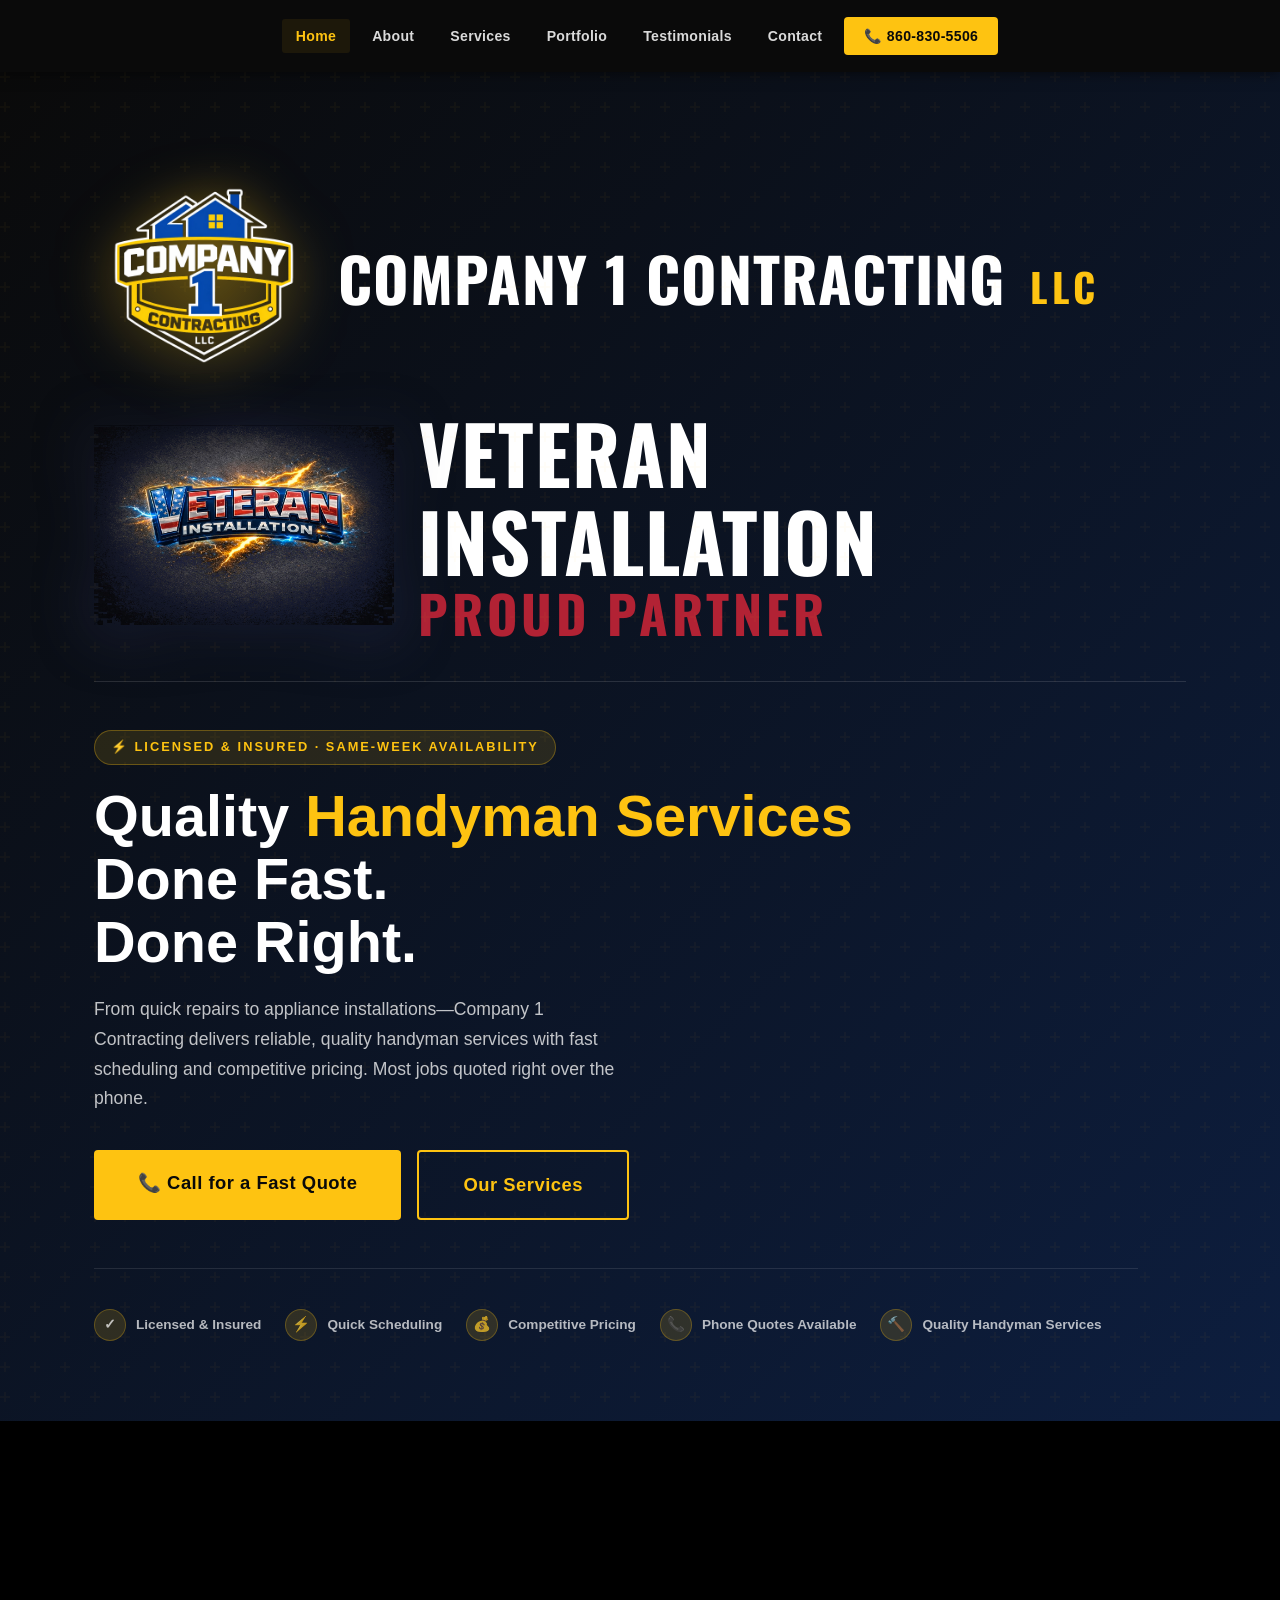
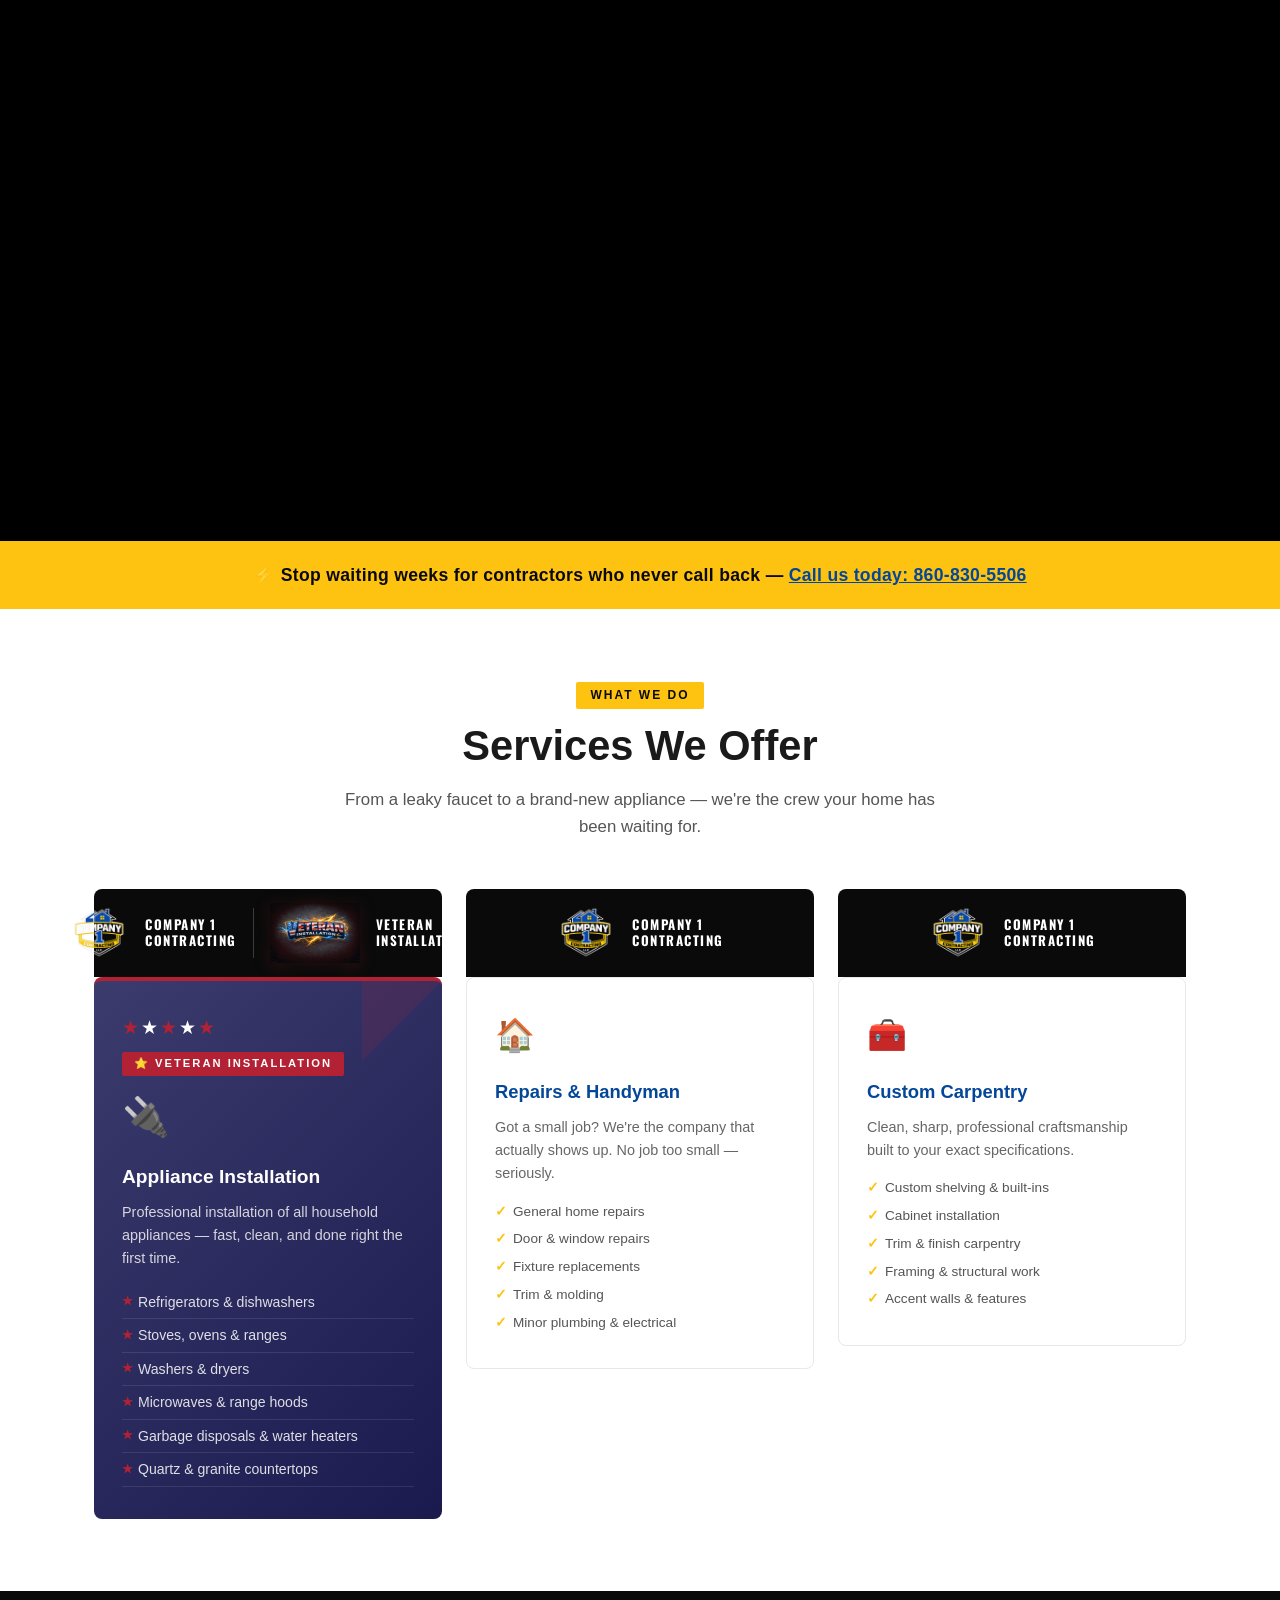
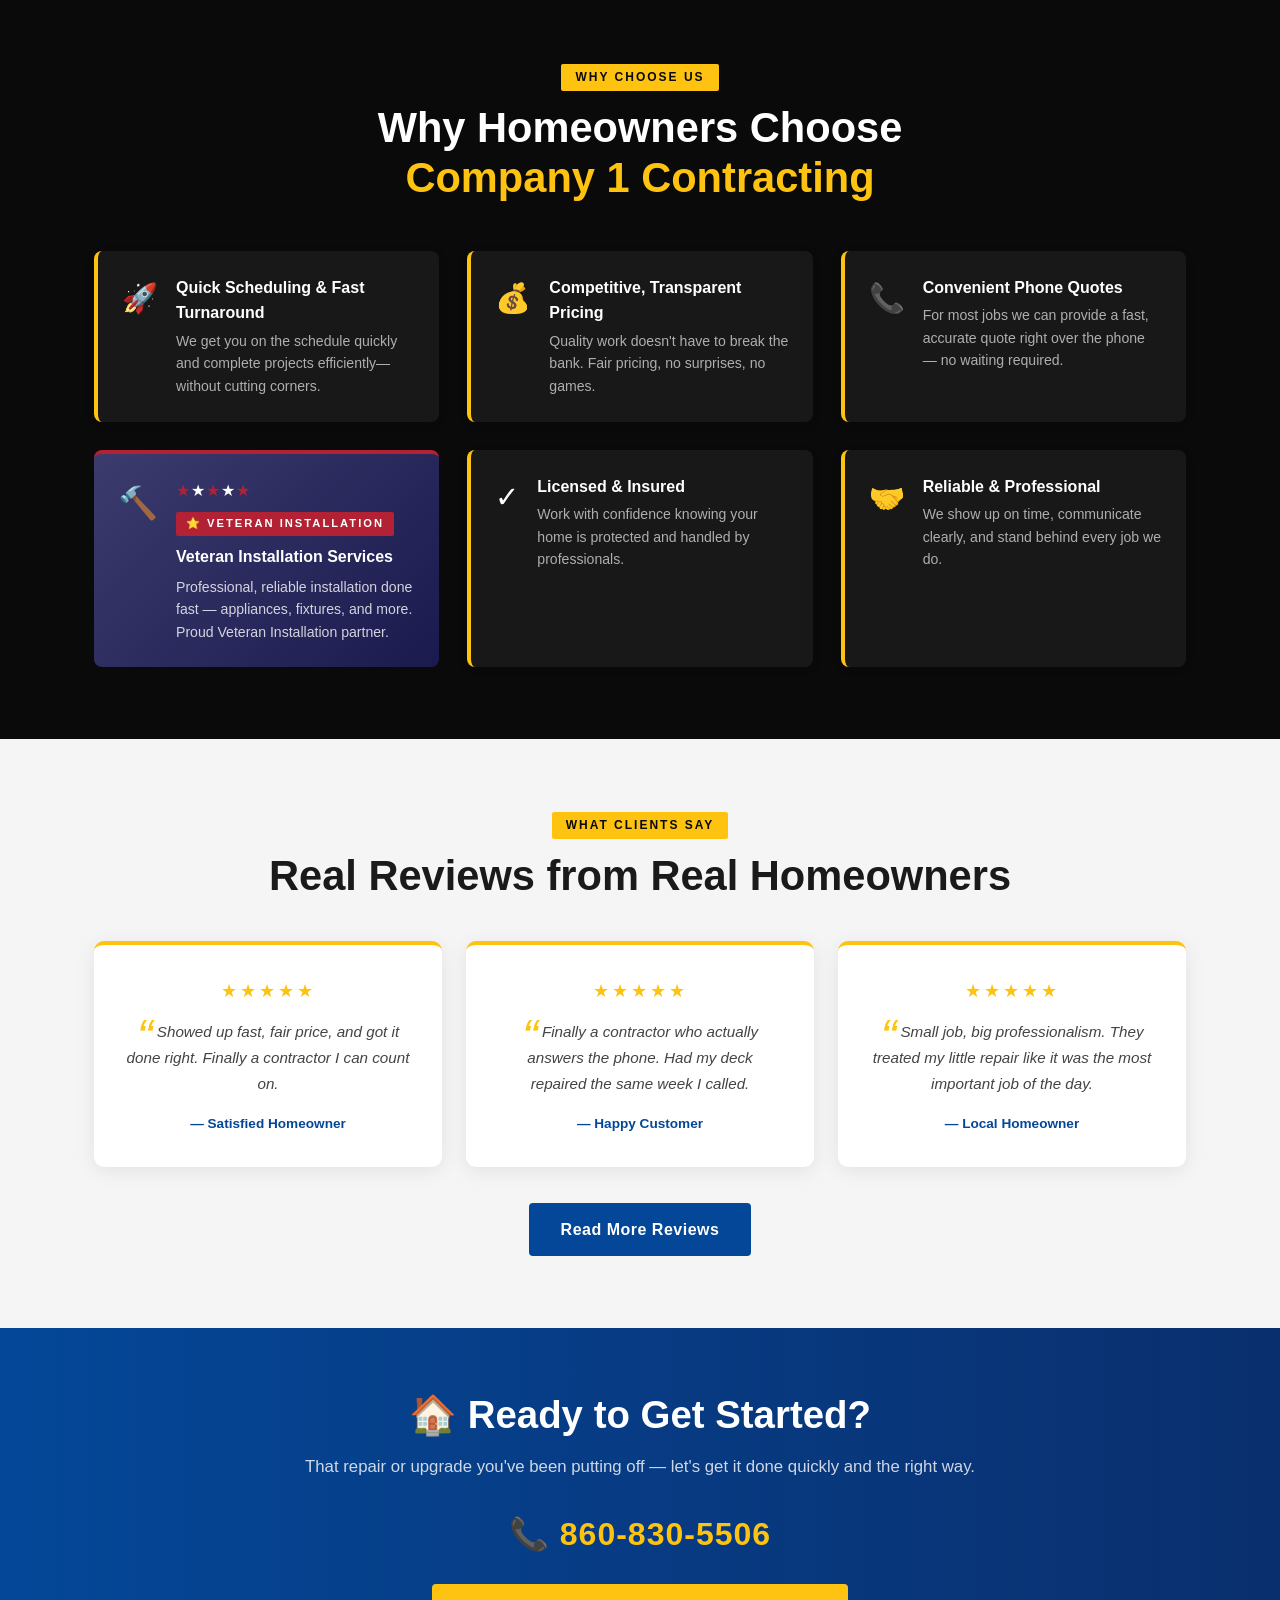
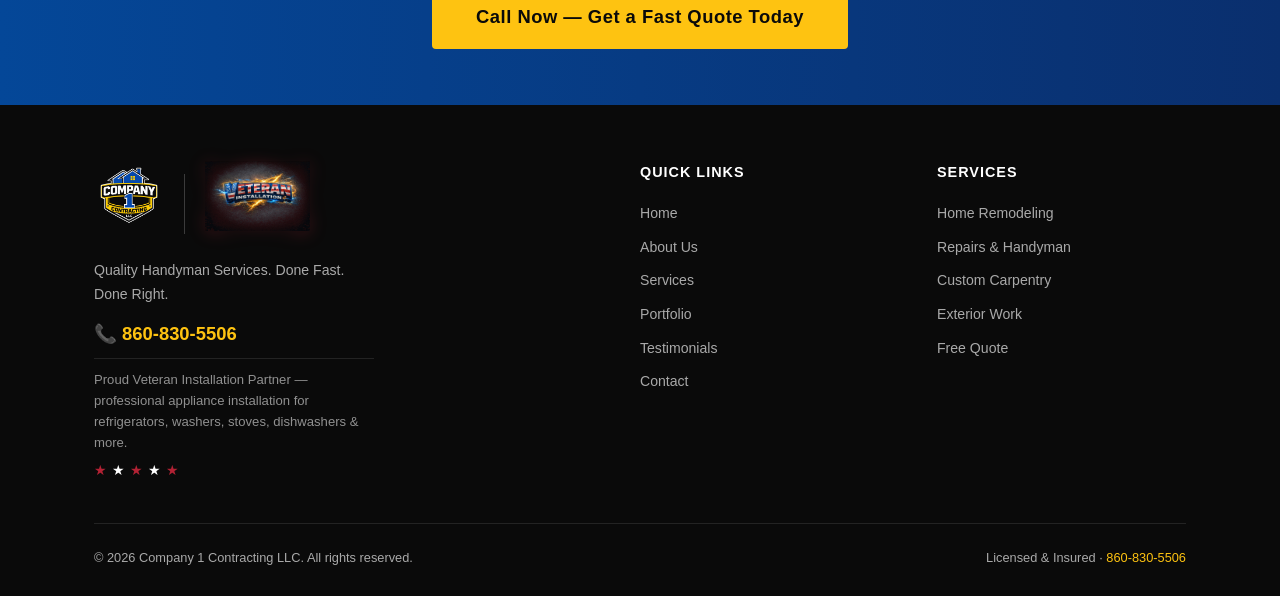
==== commit ba82ef0b: "Update index.html" ====
--- a/index.html
+++ b/index.html
@@ -23,7 +23,7 @@
         <a href="portfolio.html">Portfolio</a>
         <a href="testimonials.html">Testimonials</a>
         <a href="contact.html">Contact</a>
-        <a href="tel:8608305506" class="nav-cta">📞 860-830-5506</a>
+        <a href="tel:8608305506" class="nav-cta">&#128222; 860-830-5506</a>
       </div>
       <div class="hamburger" id="hamburger" onclick="toggleNav()">
         <span></span><span></span><span></span>
@@ -32,10 +32,10 @@
   </div>
 </header>
 
-<!-- ══════════════════════════════════════════ BRAND BAR ══ -->
-<section class="hero" style="padding: 24px 0;">
-  <div class="container">
-    <div class="hero-brand" style="margin-bottom:0; padding-bottom:0; border-bottom:none; flex-direction:row; align-items:center; justify-content:space-between; flex-wrap:wrap; gap:16px;">
+<!-- ══════════════════════════════════════════ HERO ══ -->
+<section class="hero">
+  <div class="container">
+    <div class="hero-brand">
       <div class="hero-brand-top">
         <img src="logo.png" alt="Company 1 Contracting" class="hero-brand-logo" />
         <div class="hero-brand-text">
@@ -46,6 +46,26 @@
         <img src="veteran-logo.png" alt="Veteran Installation" />
         <div class="veteran-badge-new-text">
           Veteran Installation<span>PROUD PARTNER</span>
+        </div>
+      </div>
+    </div>
+    <div class="hero-grid">
+      <div>
+        <div class="hero-badge">&#9889; Licensed &amp; Insured &middot; Same-Week Availability</div>
+        <h1>Quality <span>Handyman Services</span><br>Done Fast.<br>Done Right.</h1>
+        <p class="hero-sub">
+          From quick repairs to appliance installations—Company 1 Contracting delivers reliable, quality handyman services with fast scheduling and competitive pricing. Most jobs quoted right over the phone.
+        </p>
+        <div class="hero-actions">
+          <a href="tel:8608305506" class="btn btn-orange btn-lg">&#128222; Call for a Fast Quote</a>
+          <a href="index.html#services" class="btn btn-outline btn-lg">Our Services</a>
+        </div>
+        <div class="trust-strip">
+          <div class="trust-item"><div class="icon">&#10003;</div>Licensed &amp; Insured</div>
+          <div class="trust-item"><div class="icon">&#9889;</div>Quick Scheduling</div>
+          <div class="trust-item"><div class="icon">&#128176;</div>Competitive Pricing</div>
+          <div class="trust-item"><div class="icon">&#128222;</div>Phone Quotes Available</div>
+          <div class="trust-item"><div class="icon">&#128296;</div>Quality Handyman Services</div>
         </div>
       </div>
     </div>
@@ -64,37 +84,11 @@
   </div>
 </section>
 
-<!-- ══════════════════════════════════════════ HERO CONTENT ══ -->
-<section class="hero" style="padding-top:48px; padding-bottom:56px;">
-  <div class="container">
-    <div class="hero-grid">
-      <div>
-        <div class="hero-badge">⚡ Licensed &amp; Insured · Same-Week Availability</div>
-        <h1>Quality <span>Handyman Services</span><br>Done Fast.<br>Done Right.</h1>
-        <p class="hero-sub">
-          From quick repairs to appliance installations—Company 1 Contracting delivers reliable, quality handyman services with fast scheduling and competitive pricing. Most jobs quoted right over the phone.
-        </p>
-        <div class="hero-actions">
-          <a href="tel:8608305506" class="btn btn-orange btn-lg">📞 Call for a Fast Quote</a>
-          <a href="index.html#services" class="btn btn-outline btn-lg">Our Services</a>
-        </div>
-        <div class="trust-strip">
-          <div class="trust-item"><div class="icon">✅</div>Licensed &amp; Insured</div>
-          <div class="trust-item"><div class="icon">⚡</div>Quick Scheduling</div>
-          <div class="trust-item"><div class="icon">💰</div>Competitive Pricing</div>
-          <div class="trust-item"><div class="icon">📞</div>Phone Quotes Available</div>
-          <div class="trust-item"><div class="icon">🛠</div>Quality Handyman Services</div>
-        </div>
-      </div>
-    </div>
-  </div>
-</section>
-
 <!-- ══════════════════════════════════════════ INTRO STRIP ══ -->
 <section style="background: var(--orange); padding: 20px 0;">
   <div class="container text-center">
     <p style="font-size:1.1rem; font-weight:800; color:var(--black); letter-spacing:.3px;">
-      ⚡ Stop waiting weeks for contractors who never call back — <a href="tel:8608305506" style="color:var(--blue); text-decoration:underline;">Call us today: 860-830-5506</a>
+      &#9889; Stop waiting weeks for contractors who never call back — <a href="tel:8608305506" style="color:var(--blue); text-decoration:underline;">Call us today: 860-830-5506</a>
     </p>
   </div>
 </section>
@@ -116,15 +110,17 @@
       <div>
         <div class="card-brand-row">
           <img src="logo.png" alt="Company 1 Contracting" />
+          <span style="color:#fff; font-family:'Oswald',sans-serif; font-size:.82rem; font-weight:700; text-transform:uppercase; letter-spacing:1.5px; line-height:1.2;">Company 1<br>Contracting</span>
           <div class="cbr-divider"></div>
           <img src="veteran-logo.png" alt="Veteran Installation" style="filter:drop-shadow(0 2px 8px rgba(178,34,52,.4));" />
+          <span style="color:#fff; font-family:'Oswald',sans-serif; font-size:.82rem; font-weight:700; text-transform:uppercase; letter-spacing:1.5px; line-height:1.2;">Veteran<br>Installation</span>
         </div>
         <div class="service-card-veteran">
           <div class="vet-stars">
-            <span style="color:var(--vet-red)">★</span><span style="color:#fff">★</span><span style="color:var(--vet-red)">★</span><span style="color:#fff">★</span><span style="color:var(--vet-red)">★</span>
+            <span style="color:var(--vet-red)">&#9733;</span><span style="color:#fff">&#9733;</span><span style="color:var(--vet-red)">&#9733;</span><span style="color:#fff">&#9733;</span><span style="color:var(--vet-red)">&#9733;</span>
           </div>
-          <span class="vet-tag">⭐ Veteran Installation</span>
-          <div class="service-icon">🔌</div>
+          <span class="vet-tag">&#11088; Veteran Installation</span>
+          <div class="service-icon">&#128268;</div>
           <h3>Appliance Installation</h3>
           <p>Professional installation of all household appliances — fast, clean, and done right the first time.</p>
           <ul class="service-list">
@@ -142,9 +138,10 @@
       <div>
         <div class="card-brand-row">
           <img src="logo.png" alt="Company 1 Contracting" />
+          <span style="color:#fff; font-family:'Oswald',sans-serif; font-size:.82rem; font-weight:700; text-transform:uppercase; letter-spacing:1.5px; line-height:1.2;">Company 1<br>Contracting</span>
         </div>
         <div class="service-card">
-          <div class="service-icon">🏠</div>
+          <div class="service-icon">&#127968;</div>
           <h3>Repairs &amp; Handyman</h3>
           <p>Got a small job? We're the company that actually shows up. No job too small — seriously.</p>
           <ul class="service-list">
@@ -161,9 +158,10 @@
       <div>
         <div class="card-brand-row">
           <img src="logo.png" alt="Company 1 Contracting" />
+          <span style="color:#fff; font-family:'Oswald',sans-serif; font-size:.82rem; font-weight:700; text-transform:uppercase; letter-spacing:1.5px; line-height:1.2;">Company 1<br>Contracting</span>
         </div>
         <div class="service-card">
-          <div class="service-icon">🧰</div>
+          <div class="service-icon">&#129520;</div>
           <h3>Custom Carpentry</h3>
           <p>Clean, sharp, professional craftsmanship built to your exact specifications.</p>
           <ul class="service-list">
@@ -190,46 +188,46 @@
 
     <div class="why-grid">
       <div class="why-card">
-        <div class="wi">🚀</div>
+        <div class="wi">&#128640;</div>
         <div>
           <h4>Quick Scheduling &amp; Fast Turnaround</h4>
           <p>We get you on the schedule quickly and complete projects efficiently—without cutting corners.</p>
         </div>
       </div>
       <div class="why-card">
-        <div class="wi">💰</div>
+        <div class="wi">&#128176;</div>
         <div>
           <h4>Competitive, Transparent Pricing</h4>
           <p>Quality work doesn't have to break the bank. Fair pricing, no surprises, no games.</p>
         </div>
       </div>
       <div class="why-card">
-        <div class="wi">📞</div>
+        <div class="wi">&#128222;</div>
         <div>
           <h4>Convenient Phone Quotes</h4>
           <p>For most jobs we can provide a fast, accurate quote right over the phone — no waiting required.</p>
         </div>
       </div>
       <div style="background:linear-gradient(135deg,var(--vet-blue) 0%,#1a1a4e 100%); border-radius:8px; padding:24px; border-top:4px solid var(--vet-red); display:flex; align-items:flex-start; gap:18px;">
-        <div style="font-size:2rem; flex-shrink:0;">🛠</div>
+        <div style="font-size:2rem; flex-shrink:0;">&#128296;</div>
         <div>
           <div style="font-size:1rem; margin-bottom:6px; letter-spacing:1px;">
-            <span style="color:var(--vet-red)">★</span><span style="color:#fff">★</span><span style="color:var(--vet-red)">★</span><span style="color:#fff">★</span><span style="color:var(--vet-red)">★</span>
+            <span style="color:var(--vet-red)">&#9733;</span><span style="color:#fff">&#9733;</span><span style="color:var(--vet-red)">&#9733;</span><span style="color:#fff">&#9733;</span><span style="color:var(--vet-red)">&#9733;</span>
           </div>
-          <span style="display:inline-block; background:var(--vet-red); color:#fff; font-size:.7rem; font-weight:800; letter-spacing:2px; text-transform:uppercase; padding:3px 10px; border-radius:2px; margin-bottom:8px;">⭐ Veteran Installation</span>
+          <span style="display:inline-block; background:var(--vet-red); color:#fff; font-size:.7rem; font-weight:800; letter-spacing:2px; text-transform:uppercase; padding:3px 10px; border-radius:2px; margin-bottom:8px;">&#11088; Veteran Installation</span>
           <h4 style="font-weight:800; font-size:1rem; margin-bottom:6px; color:#fff;">Veteran Installation Services</h4>
           <p style="font-size:.88rem; color:rgba(255,255,255,.8);">Professional, reliable installation done fast — appliances, fixtures, and more. Proud Veteran Installation partner.</p>
         </div>
       </div>
       <div class="why-card">
-        <div class="wi">✅</div>
+        <div class="wi">&#10003;</div>
         <div>
           <h4>Licensed &amp; Insured</h4>
           <p>Work with confidence knowing your home is protected and handled by professionals.</p>
         </div>
       </div>
       <div class="why-card">
-        <div class="wi">🤝</div>
+        <div class="wi">&#129309;</div>
         <div>
           <h4>Reliable &amp; Professional</h4>
           <p>We show up on time, communicate clearly, and stand behind every job we do.</p>
@@ -246,17 +244,17 @@
     <h2 class="section-title">Real Reviews from Real Homeowners</h2>
     <div style="display:grid; grid-template-columns:repeat(auto-fit,minmax(260px,1fr)); gap:24px; margin-top:40px;">
       <div class="review-card">
-        <div class="review-stars">★★★★★</div>
+        <div class="review-stars">&#9733;&#9733;&#9733;&#9733;&#9733;</div>
         <blockquote>Showed up fast, fair price, and got it done right. Finally a contractor I can count on.</blockquote>
         <div class="reviewer">— Satisfied Homeowner</div>
       </div>
       <div class="review-card">
-        <div class="review-stars">★★★★★</div>
+        <div class="review-stars">&#9733;&#9733;&#9733;&#9733;&#9733;</div>
         <blockquote>Finally a contractor who actually answers the phone. Had my deck repaired the same week I called.</blockquote>
         <div class="reviewer">— Happy Customer</div>
       </div>
       <div class="review-card">
-        <div class="review-stars">★★★★★</div>
+        <div class="review-stars">&#9733;&#9733;&#9733;&#9733;&#9733;</div>
         <blockquote>Small job, big professionalism. They treated my little repair like it was the most important job of the day.</blockquote>
         <div class="reviewer">— Local Homeowner</div>
       </div>
@@ -270,293 +268,9 @@
 <!-- ══════════════════════════════════════════ CTA ══ -->
 <section class="cta-banner">
   <div class="container">
-    <h2>🏠 Ready to Get Started?</h2>
+    <h2>&#127968; Ready to Get Started?</h2>
     <p>That repair or upgrade you've been putting off — let's get it done quickly and the right way.</p>
-    <a href="tel:8608305506" class="cta-phone">📞 860-830-5506</a>
-    <br>
-    <a href="tel:8608305506" class="btn btn-orange btn-lg">Call Now — Get a Fast Quote Today</a>
-  </div>
-</section>
-
-<!-- ══════════════════════════════════════════ FOOTER ══ -->
-<html lang="en">
-<head>
-  <meta charset="UTF-8" />
-  <meta name="viewport" content="width=device-width, initial-scale=1.0" />
-  <title>Company 1 Contracting LLC — Quality Handyman Services. Done Fast. Done Right.</title>
-  <meta name="description" content="Company 1 Contracting — Licensed & insured home remodeling, repairs, carpentry, and exterior work. Quick scheduling, competitive pricing, phone quotes available. Call 860-830-5506.">
-  <link rel="icon" type="image/x-icon" href="favicon.ico" />
-  <link rel="icon" type="image/png" href="favicon.png" />
-  <link rel="apple-touch-icon" href="apple-touch-icon.png" />
-  <link rel="stylesheet" href="styles.css" />
-</head>
-<body>
-
-<!-- ══════════════════════════════════════════ HEADER ══ -->
-<header>
-  <div class="container">
-    <nav class="nav-inner nav-centered">
-      <div class="nav-links" id="navLinks">
-        <a href="index.html" class="active">Home</a>
-        <a href="about.html">About</a>
-        <a href="index.html#services">Services</a>
-        <a href="portfolio.html">Portfolio</a>
-        <a href="testimonials.html">Testimonials</a>
-        <a href="contact.html">Contact</a>
-        <a href="tel:8608305506" class="nav-cta">📞 860-830-5506</a>
-      </div>
-      <div class="hamburger" id="hamburger" onclick="toggleNav()">
-        <span></span><span></span><span></span>
-      </div>
-    </nav>
-  </div>
-</header>
-
-<!-- ══════════════════════════════════════════ BRAND BAR ══ -->
-<section class="hero" style="padding: 24px 0;">
-  <div class="container">
-    <div class="hero-brand" style="margin-bottom:0; padding-bottom:0; border-bottom:none; flex-direction:row; align-items:center; justify-content:space-between; flex-wrap:wrap; gap:16px;">
-      <div class="hero-brand-top">
-        <img src="logo.png" alt="Company 1 Contracting" class="hero-brand-logo" />
-        <div class="hero-brand-text">
-          <div class="hero-brand-name">Company 1 Contracting <span class="hero-brand-llc">LLC</span></div>
-        </div>
-      </div>
-      <div class="veteran-badge-new">
-        <img src="veteran-logo.png" alt="Veteran Installation" />
-        <div class="veteran-badge-new-text">
-          Veteran Installation<span>PROUD PARTNER</span>
-        </div>
-      </div>
-    </div>
-  </div>
-</section>
-
-<!-- ══════════════════════════════════════════ VIDEO ══ -->
-<section style="background:#000; padding:0; line-height:0;">
-  <div style="position:relative; padding-bottom:56.25%; height:0; overflow:hidden;">
-    <iframe
-      src="https://www.youtube.com/embed/AGZpP8gQOwY?autoplay=1&mute=1&loop=1&playlist=AGZpP8gQOwY&rel=0&modestbranding=1&controls=1"
-      style="position:absolute; top:0; left:0; width:100%; height:100%; border:0;"
-      allow="autoplay; encrypted-media; picture-in-picture"
-      allowfullscreen>
-    </iframe>
-  </div>
-</section>
-
-<!-- ══════════════════════════════════════════ HERO CONTENT ══ -->
-<section class="hero" style="padding-top:48px; padding-bottom:56px;">
-  <div class="container">
-    <div class="hero-grid">
-      <div>
-        <div class="hero-badge">⚡ Licensed &amp; Insured · Same-Week Availability</div>
-        <h1>Quality <span>Handyman Services</span><br>Done Fast.<br>Done Right.</h1>
-        <p class="hero-sub">
-          From quick repairs to appliance installations—Company 1 Contracting delivers reliable, quality handyman services with fast scheduling and competitive pricing. Most jobs quoted right over the phone.
-        </p>
-        <div class="hero-actions">
-          <a href="tel:8608305506" class="btn btn-orange btn-lg">📞 Call for a Fast Quote</a>
-          <a href="index.html#services" class="btn btn-outline btn-lg">Our Services</a>
-        </div>
-        <div class="trust-strip">
-          <div class="trust-item"><div class="icon">✅</div>Licensed &amp; Insured</div>
-          <div class="trust-item"><div class="icon">⚡</div>Quick Scheduling</div>
-          <div class="trust-item"><div class="icon">💰</div>Competitive Pricing</div>
-          <div class="trust-item"><div class="icon">📞</div>Phone Quotes Available</div>
-          <div class="trust-item"><div class="icon">🛠</div>Quality Handyman Services</div>
-        </div>
-      </div>
-    </div>
-  </div>
-</section>
-
-<!-- ══════════════════════════════════════════ INTRO STRIP ══ -->
-<section style="background: var(--orange); padding: 20px 0;">
-  <div class="container text-center">
-    <p style="font-size:1.1rem; font-weight:800; color:var(--black); letter-spacing:.3px;">
-      ⚡ Stop waiting weeks for contractors who never call back — <a href="tel:8608305506" style="color:var(--blue); text-decoration:underline;">Call us today: 860-830-5506</a>
-    </p>
-  </div>
-</section>
-
-<!-- ══════════════════════════════════════════ SERVICES ══ -->
-<section class="section" id="services">
-  <div class="container">
-    <div class="text-center">
-      <span class="section-tag">What We Do</span>
-      <h2 class="section-title">Services We Offer</h2>
-      <p class="section-sub" style="margin: 0 auto;">
-        From a leaky faucet to a brand-new appliance — we're the crew your home has been waiting for.
-      </p>
-    </div>
-
-    <div class="services-grid">
-
-      <!-- Veteran Installation card -->
-      <div>
-        <div class="card-brand-row">
-          <img src="logo.png" alt="Company 1 Contracting" />
-          <span style="color:#fff; font-family:'Oswald',sans-serif; font-size:.82rem; font-weight:700; text-transform:uppercase; letter-spacing:1.5px; line-height:1.2;">Company 1<br>Contracting</span>
-          <div class="cbr-divider"></div>
-          <img src="veteran-logo.png" alt="Veteran Installation" style="filter:drop-shadow(0 2px 8px rgba(178,34,52,.4));" />
-          <span style="color:#fff; font-family:'Oswald',sans-serif; font-size:.82rem; font-weight:700; text-transform:uppercase; letter-spacing:1.5px; line-height:1.2;">Veteran<br>Installation</span>
-        </div>
-        <div class="service-card-veteran">
-          <div class="vet-stars">
-            <span style="color:var(--vet-red)">★</span><span style="color:#fff">★</span><span style="color:var(--vet-red)">★</span><span style="color:#fff">★</span><span style="color:var(--vet-red)">★</span>
-          </div>
-          <span class="vet-tag">⭐ Veteran Installation</span>
-          <div class="service-icon">🔌</div>
-          <h3>Appliance Installation</h3>
-          <p>Professional installation of all household appliances — fast, clean, and done right the first time.</p>
-          <ul class="service-list">
-            <li>Refrigerators &amp; dishwashers</li>
-            <li>Stoves, ovens &amp; ranges</li>
-            <li>Washers &amp; dryers</li>
-            <li>Microwaves &amp; range hoods</li>
-            <li>Garbage disposals &amp; water heaters</li>
-            <li>Quartz &amp; granite countertops</li>
-          </ul>
-        </div>
-      </div>
-
-      <!-- Company 1 Repairs card -->
-      <div>
-        <div class="card-brand-row">
-          <img src="logo.png" alt="Company 1 Contracting" />
-          <span style="color:#fff; font-family:'Oswald',sans-serif; font-size:.82rem; font-weight:700; text-transform:uppercase; letter-spacing:1.5px; line-height:1.2;">Company 1<br>Contracting</span>
-        </div>
-        <div class="service-card">
-          <div class="service-icon">🏠</div>
-          <h3>Repairs &amp; Handyman</h3>
-          <p>Got a small job? We're the company that actually shows up. No job too small — seriously.</p>
-          <ul class="service-list">
-            <li>General home repairs</li>
-            <li>Door &amp; window repairs</li>
-            <li>Fixture replacements</li>
-            <li>Trim &amp; molding</li>
-            <li>Minor plumbing &amp; electrical</li>
-          </ul>
-        </div>
-      </div>
-
-      <!-- Company 1 Carpentry card -->
-      <div>
-        <div class="card-brand-row">
-          <img src="logo.png" alt="Company 1 Contracting" />
-          <span style="color:#fff; font-family:'Oswald',sans-serif; font-size:.82rem; font-weight:700; text-transform:uppercase; letter-spacing:1.5px; line-height:1.2;">Company 1<br>Contracting</span>
-        </div>
-        <div class="service-card">
-          <div class="service-icon">🧰</div>
-          <h3>Custom Carpentry</h3>
-          <p>Clean, sharp, professional craftsmanship built to your exact specifications.</p>
-          <ul class="service-list">
-            <li>Custom shelving &amp; built-ins</li>
-            <li>Cabinet installation</li>
-            <li>Trim &amp; finish carpentry</li>
-            <li>Framing &amp; structural work</li>
-            <li>Accent walls &amp; features</li>
-          </ul>
-        </div>
-      </div>
-
-    </div>
-  </div>
-</section>
-
-<!-- ══════════════════════════════════════════ WHY US ══ -->
-<section class="section section-dark">
-  <div class="container">
-    <div class="text-center">
-      <span class="section-tag">Why Choose Us</span>
-      <h2 class="section-title text-white">Why Homeowners Choose<br><span class="text-orange">Company 1 Contracting</span></h2>
-    </div>
-
-    <div class="why-grid">
-      <div class="why-card">
-        <div class="wi">🚀</div>
-        <div>
-          <h4>Quick Scheduling &amp; Fast Turnaround</h4>
-          <p>We get you on the schedule quickly and complete projects efficiently—without cutting corners.</p>
-        </div>
-      </div>
-      <div class="why-card">
-        <div class="wi">💰</div>
-        <div>
-          <h4>Competitive, Transparent Pricing</h4>
-          <p>Quality work doesn't have to break the bank. Fair pricing, no surprises, no games.</p>
-        </div>
-      </div>
-      <div class="why-card">
-        <div class="wi">📞</div>
-        <div>
-          <h4>Convenient Phone Quotes</h4>
-          <p>For most jobs we can provide a fast, accurate quote right over the phone — no waiting required.</p>
-        </div>
-      </div>
-      <div style="background:linear-gradient(135deg,var(--vet-blue) 0%,#1a1a4e 100%); border-radius:8px; padding:24px; border-top:4px solid var(--vet-red); display:flex; align-items:flex-start; gap:18px;">
-        <div style="font-size:2rem; flex-shrink:0;">🛠</div>
-        <div>
-          <div style="font-size:1rem; margin-bottom:6px; letter-spacing:1px;">
-            <span style="color:var(--vet-red)">★</span><span style="color:#fff">★</span><span style="color:var(--vet-red)">★</span><span style="color:#fff">★</span><span style="color:var(--vet-red)">★</span>
-          </div>
-          <span style="display:inline-block; background:var(--vet-red); color:#fff; font-size:.7rem; font-weight:800; letter-spacing:2px; text-transform:uppercase; padding:3px 10px; border-radius:2px; margin-bottom:8px;">⭐ Veteran Installation</span>
-          <h4 style="font-weight:800; font-size:1rem; margin-bottom:6px; color:#fff;">Veteran Installation Services</h4>
-          <p style="font-size:.88rem; color:rgba(255,255,255,.8);">Professional, reliable installation done fast — appliances, fixtures, and more. Proud Veteran Installation partner.</p>
-        </div>
-      </div>
-      <div class="why-card">
-        <div class="wi">✅</div>
-        <div>
-          <h4>Licensed &amp; Insured</h4>
-          <p>Work with confidence knowing your home is protected and handled by professionals.</p>
-        </div>
-      </div>
-      <div class="why-card">
-        <div class="wi">🤝</div>
-        <div>
-          <h4>Reliable &amp; Professional</h4>
-          <p>We show up on time, communicate clearly, and stand behind every job we do.</p>
-        </div>
-      </div>
-    </div>
-  </div>
-</section>
-
-<!-- ══════════════════════════════════════════ TESTIMONIAL SNIPPET ══ -->
-<section class="section section-alt">
-  <div class="container text-center">
-    <span class="section-tag">What Clients Say</span>
-    <h2 class="section-title">Real Reviews from Real Homeowners</h2>
-    <div style="display:grid; grid-template-columns:repeat(auto-fit,minmax(260px,1fr)); gap:24px; margin-top:40px;">
-      <div class="review-card">
-        <div class="review-stars">★★★★★</div>
-        <blockquote>Showed up fast, fair price, and got it done right. Finally a contractor I can count on.</blockquote>
-        <div class="reviewer">— Satisfied Homeowner</div>
-      </div>
-      <div class="review-card">
-        <div class="review-stars">★★★★★</div>
-        <blockquote>Finally a contractor who actually answers the phone. Had my deck repaired the same week I called.</blockquote>
-        <div class="reviewer">— Happy Customer</div>
-      </div>
-      <div class="review-card">
-        <div class="review-stars">★★★★★</div>
-        <blockquote>Small job, big professionalism. They treated my little repair like it was the most important job of the day.</blockquote>
-        <div class="reviewer">— Local Homeowner</div>
-      </div>
-    </div>
-    <div style="margin-top:36px;">
-      <a href="testimonials.html" class="btn btn-blue">Read More Reviews</a>
-    </div>
-  </div>
-</section>
-
-<!-- ══════════════════════════════════════════ CTA ══ -->
-<section class="cta-banner">
-  <div class="container">
-    <h2>🏠 Ready to Get Started?</h2>
-    <p>That repair or upgrade you've been putting off — let's get it done quickly and the right way.</p>
-    <a href="tel:8608305506" class="cta-phone">📞 860-830-5506</a>
+    <a href="tel:8608305506" class="cta-phone">&#128222; 860-830-5506</a>
     <br>
     <a href="tel:8608305506" class="btn btn-orange btn-lg">Call Now — Get a Fast Quote Today</a>
   </div>
@@ -573,12 +287,12 @@
           <img src="veteran-logo.png" alt="Veteran Installation" style="height:70px; width:auto; filter:drop-shadow(0 2px 8px rgba(178,34,52,.4));" />
         </div>
         <p>Quality Handyman Services. Done Fast. Done Right.</p>
-        <a href="tel:8608305506" class="footer-phone">📞 860-830-5506</a>
+        <a href="tel:8608305506" class="footer-phone">&#128222; 860-830-5506</a>
         <p style="color:rgba(255,255,255,.55); font-size:.82rem; margin-top:10px; line-height:1.6; border-top:1px solid rgba(255,255,255,.1); padding-top:10px;">
           Proud Veteran Installation Partner — professional appliance installation for refrigerators, washers, stoves, dishwashers &amp; more.
         </p>
         <div style="margin-top:6px; display:flex; gap:5px; font-size:.9rem;">
-          <span style="color:#B22234;">★</span><span style="color:#fff;">★</span><span style="color:#B22234;">★</span><span style="color:#fff;">★</span><span style="color:#B22234;">★</span>
+          <span style="color:#B22234;">&#9733;</span><span style="color:#fff;">&#9733;</span><span style="color:#B22234;">&#9733;</span><span style="color:#fff;">&#9733;</span><span style="color:#B22234;">&#9733;</span>
         </div>
       </div>
       <div>
@@ -604,8 +318,8 @@
       </div>
     </div>
     <div class="footer-bottom">
-      <span>© 2026 Company 1 Contracting LLC. All rights reserved.</span>
-      <span>Licensed &amp; Insured · <a href="tel:8608305506">860-830-5506</a></span>
+      <span>&#169; 2026 Company 1 Contracting LLC. All rights reserved.</span>
+      <span>Licensed &amp; Insured &middot; <a href="tel:8608305506">860-830-5506</a></span>
     </div>
   </div>
 </footer>
--- a/styles.css
+++ b/styles.css
@@ -34,7 +34,7 @@
 img { max-width: 100%; height: auto; }
 ul { list-style: none; }
 
-/* ── UTILITY ── */
+/* -- UTILITY -- */
 .container { max-width: 1140px; margin: 0 auto; padding: 0 24px; }
 .section    { padding: 72px 0; }
 .section-alt { background: var(--gray); }
@@ -92,7 +92,7 @@
 .section-dark .section-sub,
 .section-blue .section-sub { color: rgba(255,255,255,.8); }
 
-/* ── HEADER / NAV ── */
+/* -- HEADER / NAV -- */
 header {
   position: sticky;
   top: 0;
@@ -147,7 +147,7 @@
   font-weight: 700;
 }
 
-/* ── MOBILE HEADER BOOST ── */
+/* -- MOBILE HEADER BOOST -- */
 @media (max-width: 680px) {
   .nav-inner { height: 84px; }
   .nav-logo img { height: 68px; }
@@ -201,7 +201,7 @@
   transition: all .25s;
 }
 
-/* ── HERO BRAND LOCKUP ── */
+/* -- HERO BRAND LOCKUP -- */
 .hero-brand {
   display: flex;
   flex-direction: column;
@@ -248,11 +248,10 @@
   .hero-brand { gap: 12px; margin-bottom: 32px; padding-bottom: 28px; }
   .hero-brand-top { gap: 16px; }
   .hero-brand-logo { width: 150px; }
-  .hero-brand-name {
-  font-family: 'Oswald', sans-serif; font-size: 2rem; }
-}
-
-/* ── HERO ── */
+  .hero-brand-name { font-family: 'Oswald', sans-serif; font-size: 2rem; }
+}
+
+/* -- HERO -- */
 .hero {
   background: linear-gradient(135deg, var(--black) 0%, #0d1e3f 100%);
   color: var(--white);
@@ -330,7 +329,7 @@
   flex-shrink: 0;
 }
 
-/* ── SERVICES GRID ── */
+/* -- SERVICES GRID -- */
 .services-grid {
   display: grid;
   grid-template-columns: repeat(auto-fit, minmax(260px, 1fr));
@@ -340,7 +339,7 @@
 .service-card {
   background: var(--white);
   border: 1px solid #e8e8e8;
-  border-radius: 0 0 8px 8px;
+  border-radius: 8px;
   padding: 32px 28px;
   transition: transform .2s, box-shadow .2s, border-color .2s;
   position: relative;
@@ -366,9 +365,9 @@
   padding: 3px 0;
   display: flex; align-items: center; gap: 6px;
 }
-.service-list li::before { content: 'âœ"'; color: var(--orange); font-weight: 900; }
-
-/* ── WHY US ── */
+.service-list li::before { content: '\2713'; color: var(--orange); font-weight: 900; }
+
+/* -- WHY US -- */
 .why-grid {
   display: grid;
   grid-template-columns: repeat(auto-fit, minmax(280px, 1fr));
@@ -391,7 +390,7 @@
 .why-card p  { font-size: .88rem; color: #666; line-height: 1.6; }
 .section-dark .why-card p { color: rgba(255,255,255,.65); }
 
-/* ── CTA BANNER ── */
+/* -- CTA BANNER -- */
 .cta-banner {
   background: linear-gradient(90deg, var(--blue) 0%, #0a2f6e 100%);
   color: var(--white);
@@ -410,7 +409,7 @@
 }
 .cta-phone:hover { opacity: .85; }
 
-/* ── FOOTER ── */
+/* -- FOOTER -- */
 footer {
   background: var(--black);
   color: rgba(255,255,255,.65);
@@ -438,7 +437,7 @@
 }
 .footer-bottom a { color: var(--orange); }
 
-/* ── PAGE HERO (inner pages) ── */
+/* -- PAGE HERO (inner pages) -- */
 .page-hero {
   background: linear-gradient(135deg, var(--black) 0%, var(--blue) 100%);
   color: var(--white);
@@ -450,7 +449,7 @@
 .breadcrumb { font-size: .8rem; color: rgba(255,255,255,.5); margin-bottom: 12px; }
 .breadcrumb a { color: var(--orange); }
 
-/* ── ABOUT ── */
+/* -- ABOUT -- */
 .about-grid {
   display: grid;
   grid-template-columns: 1fr 1fr;
@@ -473,9 +472,9 @@
   border-bottom: 1px solid #f0f0f0;
   font-size: .95rem;
 }
-.about-checks li::before { content: 'âœ"'; color: var(--orange); font-weight: 900; font-size: 1rem; }
-
-/* ── CONTACT ── */
+.about-checks li::before { content: '\2714'; color: var(--orange); font-weight: 900; font-size: 1rem; }
+
+/* -- CONTACT -- */
 .contact-grid {
   display: grid;
   grid-template-columns: 1fr 1fr;
@@ -526,7 +525,7 @@
 .form-group select:focus { outline: none; border-color: var(--blue); }
 .form-group textarea { resize: vertical; min-height: 120px; }
 
-/* ── TESTIMONIALS ── */
+/* -- TESTIMONIALS -- */
 .reviews-grid {
   display: grid;
   grid-template-columns: repeat(auto-fit, minmax(300px, 1fr));
@@ -558,7 +557,7 @@
 .leave-review-box h3 { font-size: 1.6rem; font-weight: 800; margin-bottom: 10px; }
 .leave-review-box p  { color: rgba(255,255,255,.75); margin-bottom: 24px; }
 
-/* ── PORTFOLIO ── */
+/* -- PORTFOLIO -- */
 .portfolio-category { margin-bottom: 64px; }
 .portfolio-category h3 {
   font-size: 1.3rem; font-weight: 800; color: var(--blue);
@@ -597,7 +596,7 @@
 .video-slot { border-color: #bbd; }
 .video-slot:hover { border-color: var(--blue); background: #eef2ff; }
 
-/* ── RESPONSIVE ── */
+/* -- RESPONSIVE -- */
 @media (max-width: 900px) {
   .hero-grid { grid-template-columns: 1fr; }
   .hero-logo { display: none; }
@@ -605,7 +604,7 @@
   .footer-grid { grid-template-columns: 1fr 1fr; }
 }
 
-/* ── VETERAN INSTALLATION PARTNERSHIP BADGE ── */
+/* -- VETERAN INSTALLATION PARTNERSHIP BADGE -- */
 .veteran-badge {
   display: flex;
   align-items: center;
@@ -656,7 +655,7 @@
   .trust-strip { gap: 16px; }
 }
 
-/* ── VETERAN INSTALLATION — NEW STYLES ── */
+/* -- VETERAN INSTALLATION - NEW STYLES -- */
 .veteran-badge-new {
   display: flex;
   align-items: center;
@@ -686,10 +685,10 @@
   letter-spacing: 4px;
 }
 
-/* Service card — Veteran RWB theme */
+/* Service card - Veteran RWB theme */
 .service-card-veteran {
   background: linear-gradient(135deg, var(--vet-blue) 0%, #1a1a4e 100%);
-  border-radius: 0 0 8px 8px;
+  border-radius: 8px;
   padding: 32px 28px;
   border-top: 4px solid var(--vet-red);
   color: var(--vet-white);
@@ -728,7 +727,7 @@
   position: relative;
 }
 .service-card-veteran .service-list li::before {
-  content: '★';
+  content: '\2605';
   position: absolute;
   left: 0;
   color: var(--vet-red);
@@ -753,12 +752,12 @@
 .vet-stars-sm .r { color: var(--vet-red); }
 .vet-stars-sm .w { color: #fff; }
 
-/* Expertise card — About page */
+/* Expertise card - About page */
 .vet-expertise-card {
   padding: 28px;
   border: 1.5px solid var(--vet-blue);
   border-top: 4px solid var(--vet-red);
-  border-radius: 0 0 8px 8px;
+  border-radius: 8px;
   background: linear-gradient(135deg, var(--vet-blue) 0%, #1a1a4e 100%);
   color: #fff;
 }
@@ -769,7 +768,7 @@
 .vet-expertise-card .ck { color: var(--vet-red); font-weight: 900; }
 .vet-logo-sm { height: 32px; width: auto; filter: drop-shadow(0 1px 4px rgba(178,34,52,.5)); flex-shrink: 0; }
 
-/* Logo-above-card row — matches footer dark brand strip */
+/* Logo-above-card row - matches footer dark brand strip */
 .card-brand-row {
   background: var(--black);
   border-radius: 8px 8px 0 0;
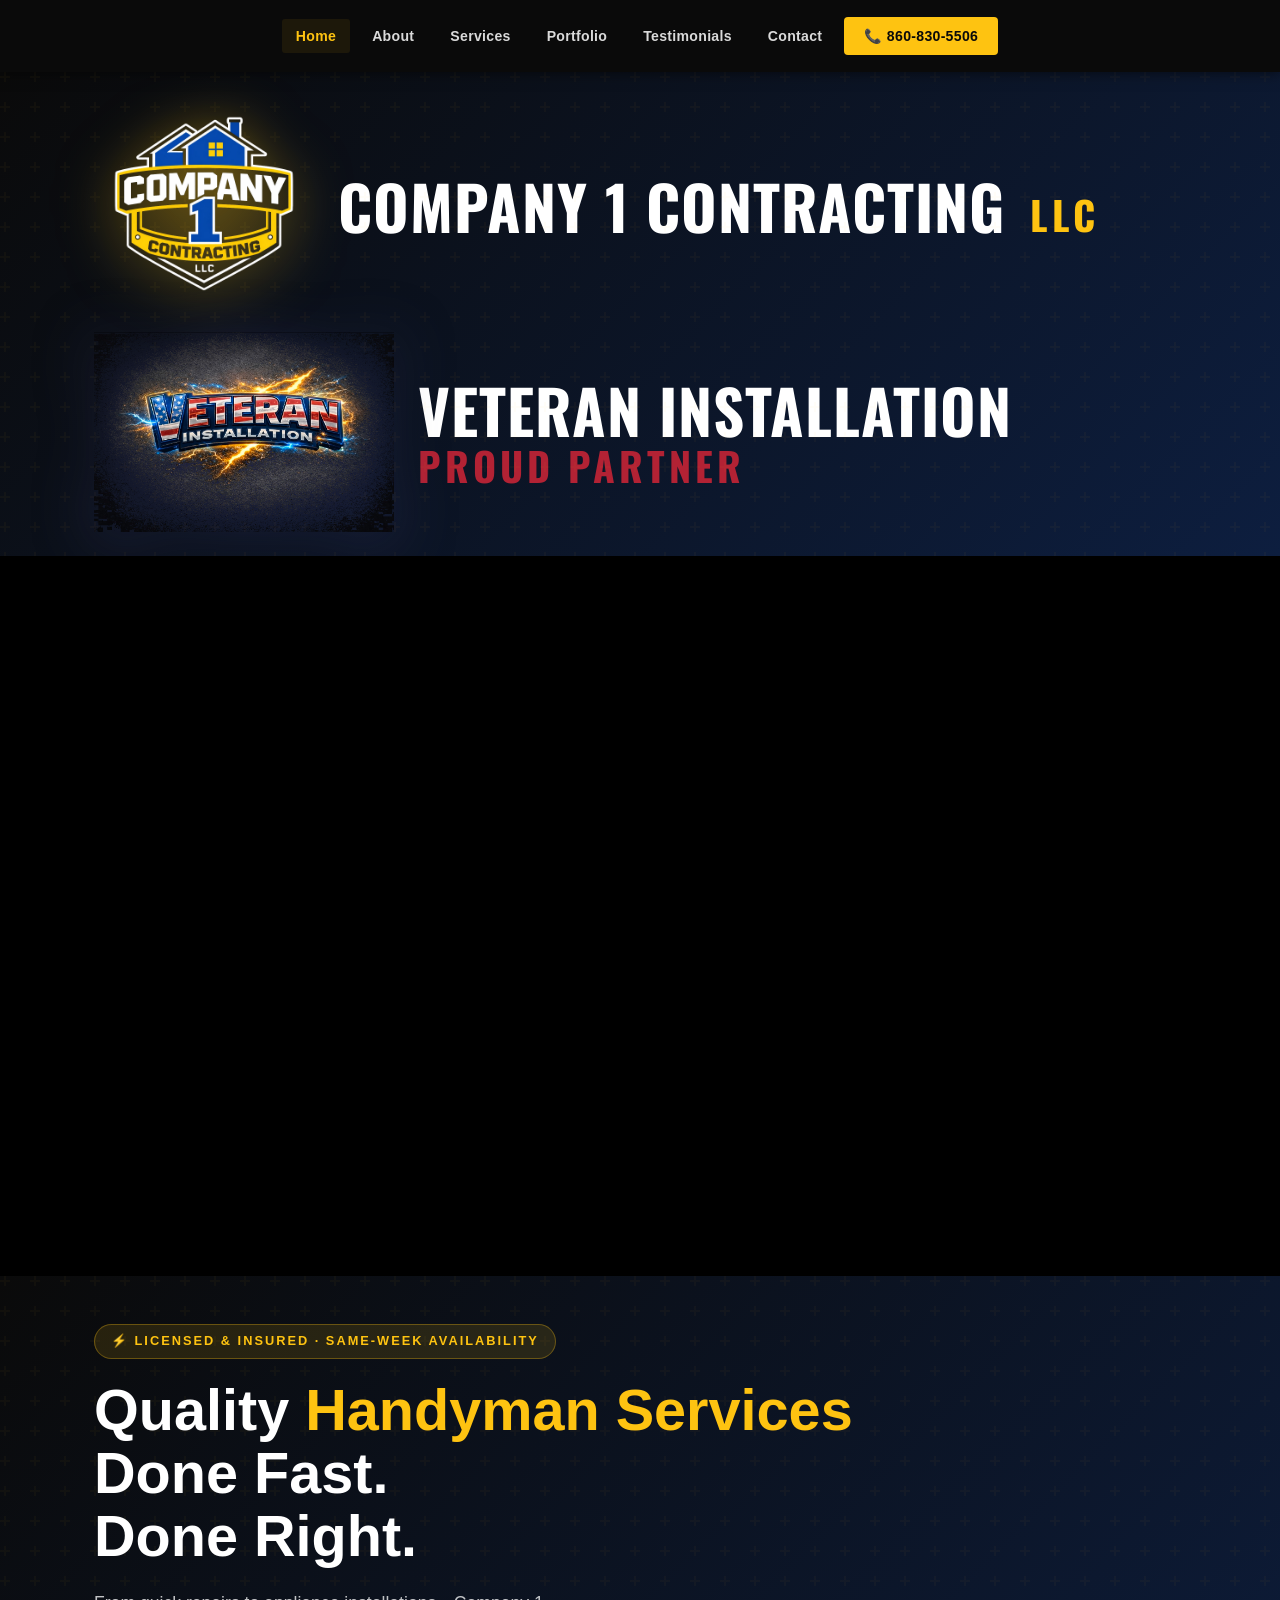
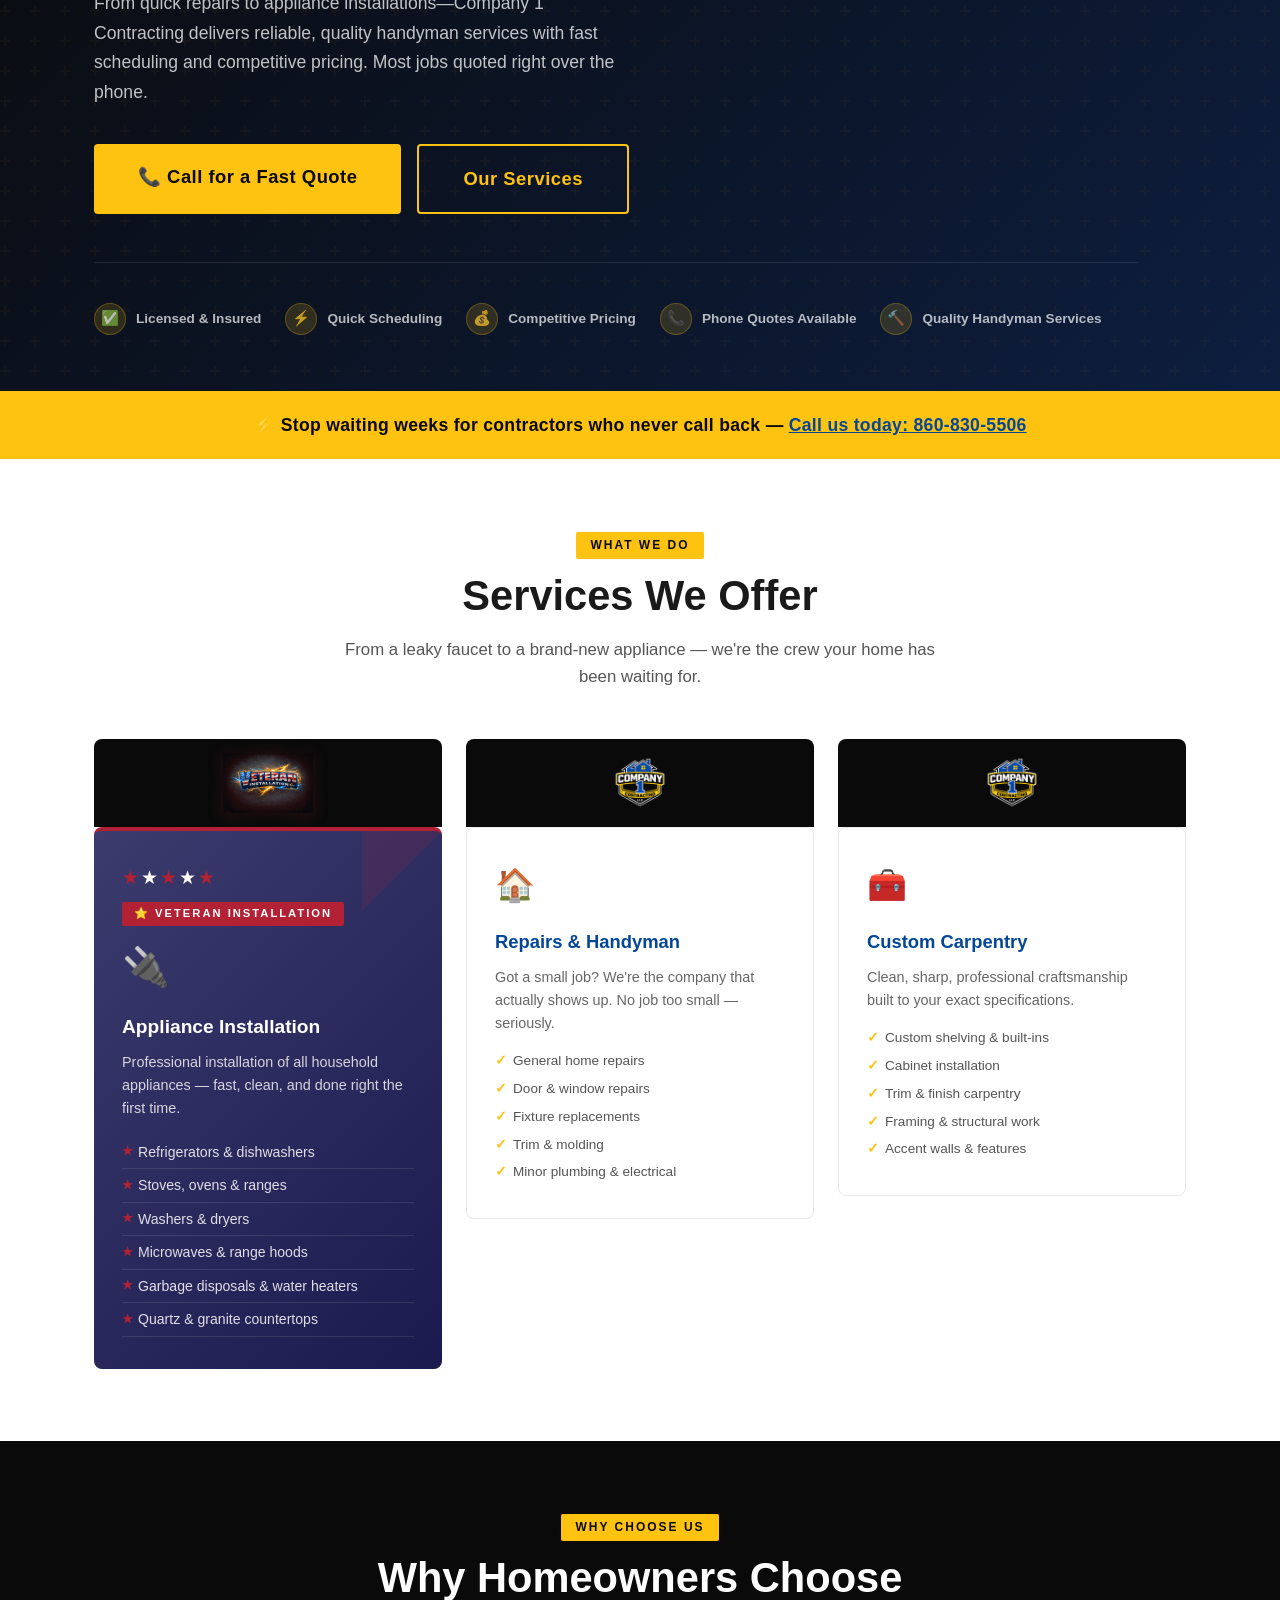
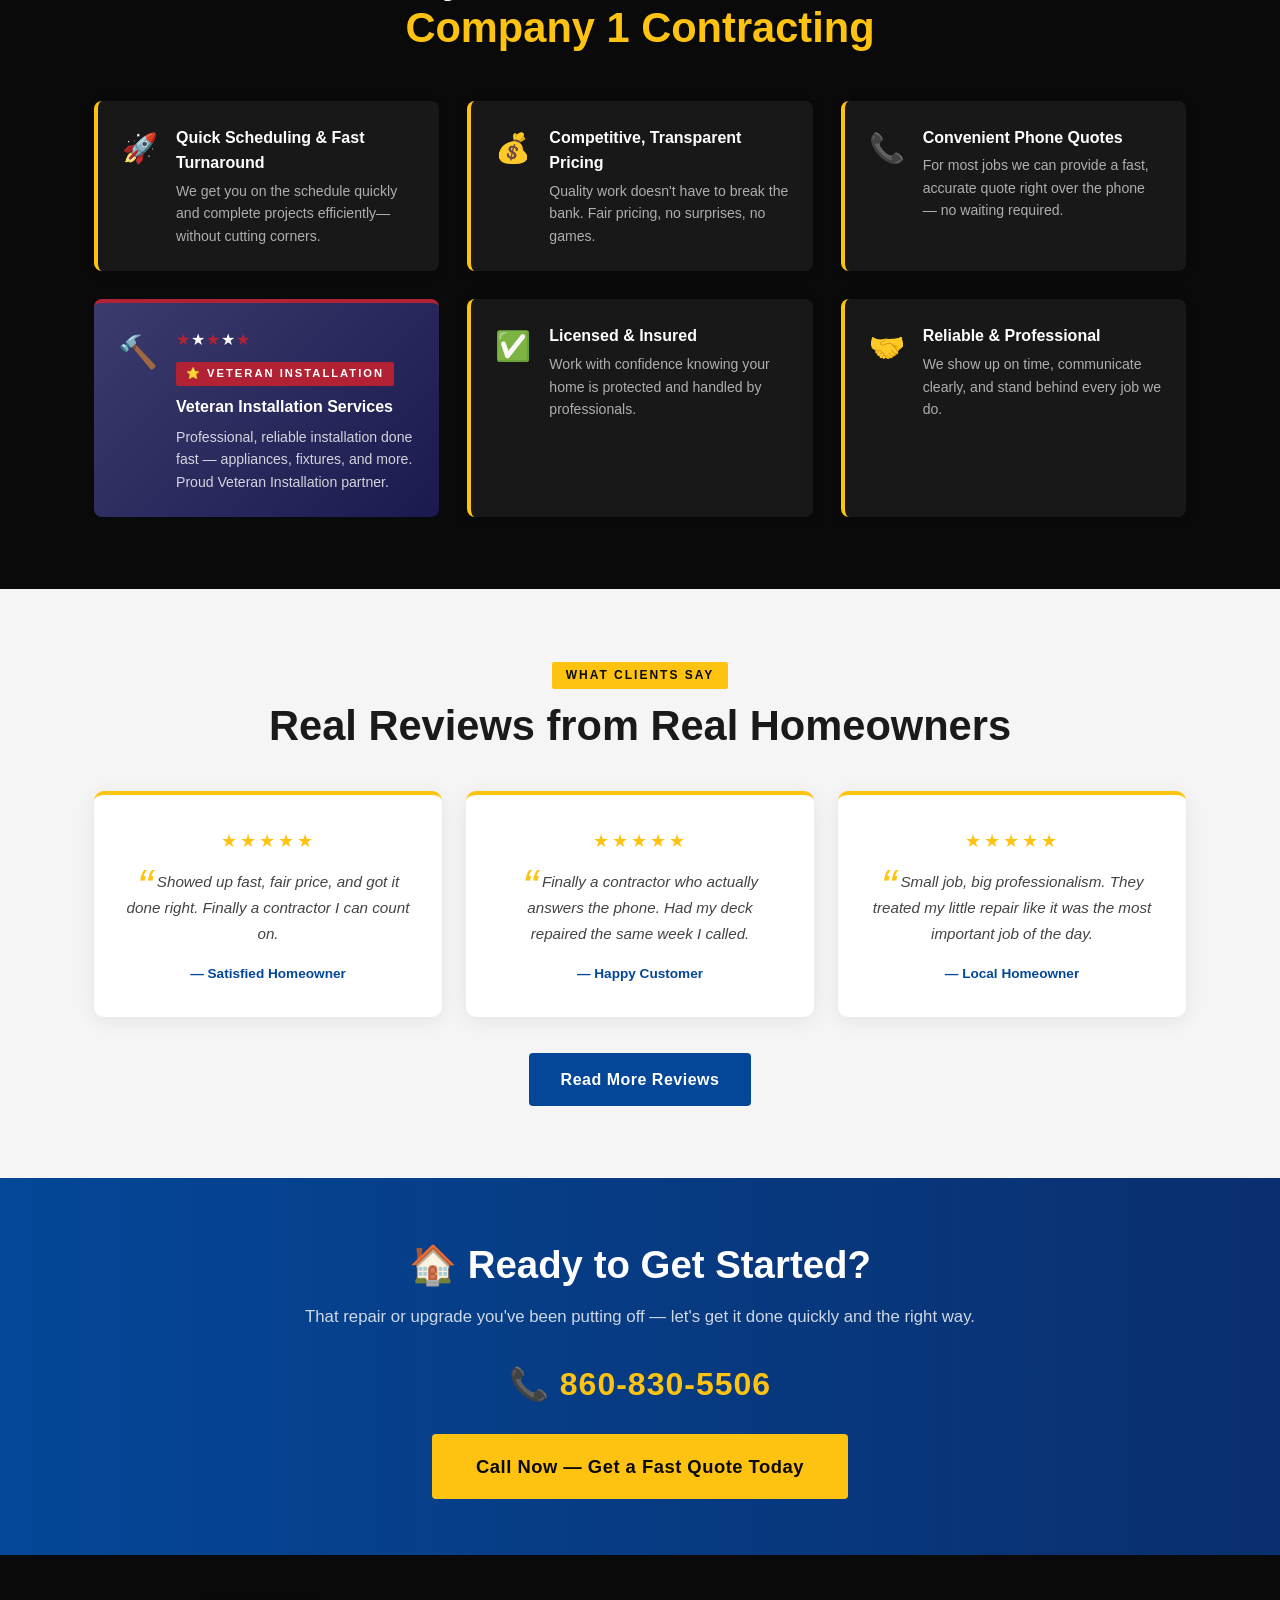
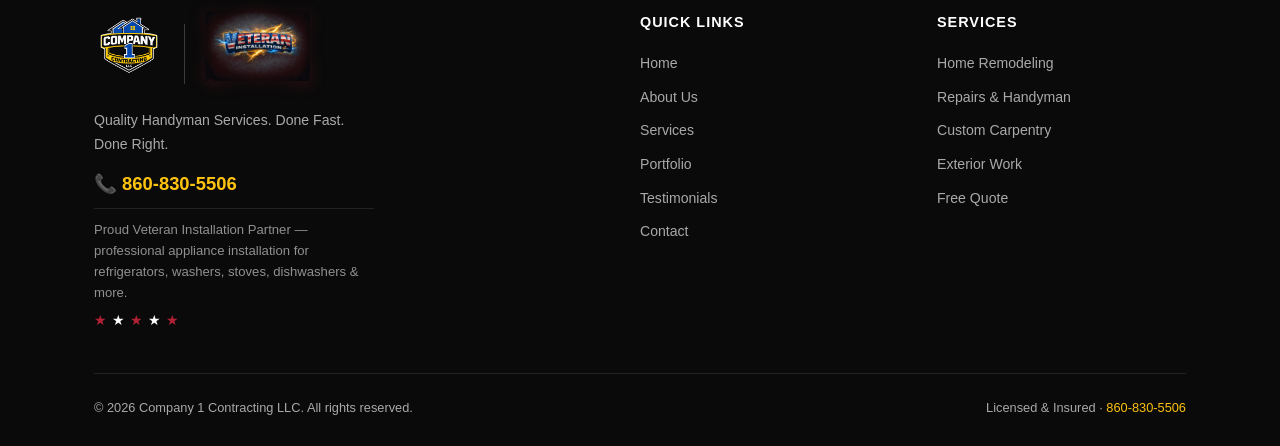
==== commit 2e5d6e6f: "Update index.html" ====
--- a/index.html
+++ b/index.html
@@ -12,7 +12,7 @@
 </head>
 <body>
 
-<!-- ══════════════════════════════════════════ HEADER ══ -->
+<!-- HEADER -->
 <header>
   <div class="container">
     <nav class="nav-inner nav-centered">
@@ -32,10 +32,10 @@
   </div>
 </header>
 
-<!-- ══════════════════════════════════════════ HERO ══ -->
-<section class="hero">
-  <div class="container">
-    <div class="hero-brand">
+<!-- BRAND BAR -->
+<section class="hero" style="padding: 24px 0;">
+  <div class="container">
+    <div class="hero-brand" style="margin-bottom:0; padding-bottom:0; border-bottom:none; flex-direction:row; align-items:center; justify-content:space-between; flex-wrap:wrap; gap:16px;">
       <div class="hero-brand-top">
         <img src="logo.png" alt="Company 1 Contracting" class="hero-brand-logo" />
         <div class="hero-brand-text">
@@ -49,30 +49,10 @@
         </div>
       </div>
     </div>
-    <div class="hero-grid">
-      <div>
-        <div class="hero-badge">&#9889; Licensed &amp; Insured &middot; Same-Week Availability</div>
-        <h1>Quality <span>Handyman Services</span><br>Done Fast.<br>Done Right.</h1>
-        <p class="hero-sub">
-          From quick repairs to appliance installations—Company 1 Contracting delivers reliable, quality handyman services with fast scheduling and competitive pricing. Most jobs quoted right over the phone.
-        </p>
-        <div class="hero-actions">
-          <a href="tel:8608305506" class="btn btn-orange btn-lg">&#128222; Call for a Fast Quote</a>
-          <a href="index.html#services" class="btn btn-outline btn-lg">Our Services</a>
-        </div>
-        <div class="trust-strip">
-          <div class="trust-item"><div class="icon">&#10003;</div>Licensed &amp; Insured</div>
-          <div class="trust-item"><div class="icon">&#9889;</div>Quick Scheduling</div>
-          <div class="trust-item"><div class="icon">&#128176;</div>Competitive Pricing</div>
-          <div class="trust-item"><div class="icon">&#128222;</div>Phone Quotes Available</div>
-          <div class="trust-item"><div class="icon">&#128296;</div>Quality Handyman Services</div>
-        </div>
-      </div>
-    </div>
-  </div>
-</section>
-
-<!-- ══════════════════════════════════════════ VIDEO ══ -->
+  </div>
+</section>
+
+<!-- VIDEO -->
 <section style="background:#000; padding:0; line-height:0;">
   <div style="position:relative; padding-bottom:56.25%; height:0; overflow:hidden;">
     <iframe
@@ -84,23 +64,49 @@
   </div>
 </section>
 
-<!-- ══════════════════════════════════════════ INTRO STRIP ══ -->
+<!-- HERO CONTENT -->
+<section class="hero" style="padding-top:48px; padding-bottom:56px;">
+  <div class="container">
+    <div class="hero-grid">
+      <div>
+        <div class="hero-badge">&#9889; Licensed &amp; Insured &middot; Same-Week Availability</div>
+        <h1>Quality <span>Handyman Services</span><br>Done Fast.<br>Done Right.</h1>
+        <p class="hero-sub">
+          From quick repairs to appliance installations&mdash;Company 1 Contracting delivers reliable, quality handyman services with fast scheduling and competitive pricing. Most jobs quoted right over the phone.
+        </p>
+        <div class="hero-actions">
+          <a href="tel:8608305506" class="btn btn-orange btn-lg">&#128222; Call for a Fast Quote</a>
+          <a href="index.html#services" class="btn btn-outline btn-lg">Our Services</a>
+        </div>
+        <div class="trust-strip">
+          <div class="trust-item"><div class="icon">&#9989;</div>Licensed &amp; Insured</div>
+          <div class="trust-item"><div class="icon">&#9889;</div>Quick Scheduling</div>
+          <div class="trust-item"><div class="icon">&#128176;</div>Competitive Pricing</div>
+          <div class="trust-item"><div class="icon">&#128222;</div>Phone Quotes Available</div>
+          <div class="trust-item"><div class="icon">&#128296;</div>Quality Handyman Services</div>
+        </div>
+      </div>
+    </div>
+  </div>
+</section>
+
+<!-- INTRO STRIP -->
 <section style="background: var(--orange); padding: 20px 0;">
   <div class="container text-center">
     <p style="font-size:1.1rem; font-weight:800; color:var(--black); letter-spacing:.3px;">
-      &#9889; Stop waiting weeks for contractors who never call back — <a href="tel:8608305506" style="color:var(--blue); text-decoration:underline;">Call us today: 860-830-5506</a>
+      &#9889; Stop waiting weeks for contractors who never call back &mdash; <a href="tel:8608305506" style="color:var(--blue); text-decoration:underline;">Call us today: 860-830-5506</a>
     </p>
   </div>
 </section>
 
-<!-- ══════════════════════════════════════════ SERVICES ══ -->
+<!-- SERVICES -->
 <section class="section" id="services">
   <div class="container">
     <div class="text-center">
       <span class="section-tag">What We Do</span>
       <h2 class="section-title">Services We Offer</h2>
       <p class="section-sub" style="margin: 0 auto;">
-        From a leaky faucet to a brand-new appliance — we're the crew your home has been waiting for.
+        From a leaky faucet to a brand-new appliance &mdash; we're the crew your home has been waiting for.
       </p>
     </div>
 
@@ -109,11 +115,7 @@
       <!-- Veteran Installation card -->
       <div>
         <div class="card-brand-row">
-          <img src="logo.png" alt="Company 1 Contracting" />
-          <span style="color:#fff; font-family:'Oswald',sans-serif; font-size:.82rem; font-weight:700; text-transform:uppercase; letter-spacing:1.5px; line-height:1.2;">Company 1<br>Contracting</span>
-          <div class="cbr-divider"></div>
           <img src="veteran-logo.png" alt="Veteran Installation" style="filter:drop-shadow(0 2px 8px rgba(178,34,52,.4));" />
-          <span style="color:#fff; font-family:'Oswald',sans-serif; font-size:.82rem; font-weight:700; text-transform:uppercase; letter-spacing:1.5px; line-height:1.2;">Veteran<br>Installation</span>
         </div>
         <div class="service-card-veteran">
           <div class="vet-stars">
@@ -122,7 +124,7 @@
           <span class="vet-tag">&#11088; Veteran Installation</span>
           <div class="service-icon">&#128268;</div>
           <h3>Appliance Installation</h3>
-          <p>Professional installation of all household appliances — fast, clean, and done right the first time.</p>
+          <p>Professional installation of all household appliances &mdash; fast, clean, and done right the first time.</p>
           <ul class="service-list">
             <li>Refrigerators &amp; dishwashers</li>
             <li>Stoves, ovens &amp; ranges</li>
@@ -138,12 +140,11 @@
       <div>
         <div class="card-brand-row">
           <img src="logo.png" alt="Company 1 Contracting" />
-          <span style="color:#fff; font-family:'Oswald',sans-serif; font-size:.82rem; font-weight:700; text-transform:uppercase; letter-spacing:1.5px; line-height:1.2;">Company 1<br>Contracting</span>
         </div>
         <div class="service-card">
           <div class="service-icon">&#127968;</div>
           <h3>Repairs &amp; Handyman</h3>
-          <p>Got a small job? We're the company that actually shows up. No job too small — seriously.</p>
+          <p>Got a small job? We're the company that actually shows up. No job too small &mdash; seriously.</p>
           <ul class="service-list">
             <li>General home repairs</li>
             <li>Door &amp; window repairs</li>
@@ -158,7 +159,6 @@
       <div>
         <div class="card-brand-row">
           <img src="logo.png" alt="Company 1 Contracting" />
-          <span style="color:#fff; font-family:'Oswald',sans-serif; font-size:.82rem; font-weight:700; text-transform:uppercase; letter-spacing:1.5px; line-height:1.2;">Company 1<br>Contracting</span>
         </div>
         <div class="service-card">
           <div class="service-icon">&#129520;</div>
@@ -178,7 +178,7 @@
   </div>
 </section>
 
-<!-- ══════════════════════════════════════════ WHY US ══ -->
+<!-- WHY US -->
 <section class="section section-dark">
   <div class="container">
     <div class="text-center">
@@ -191,7 +191,7 @@
         <div class="wi">&#128640;</div>
         <div>
           <h4>Quick Scheduling &amp; Fast Turnaround</h4>
-          <p>We get you on the schedule quickly and complete projects efficiently—without cutting corners.</p>
+          <p>We get you on the schedule quickly and complete projects efficiently&mdash;without cutting corners.</p>
         </div>
       </div>
       <div class="why-card">
@@ -205,7 +205,7 @@
         <div class="wi">&#128222;</div>
         <div>
           <h4>Convenient Phone Quotes</h4>
-          <p>For most jobs we can provide a fast, accurate quote right over the phone — no waiting required.</p>
+          <p>For most jobs we can provide a fast, accurate quote right over the phone &mdash; no waiting required.</p>
         </div>
       </div>
       <div style="background:linear-gradient(135deg,var(--vet-blue) 0%,#1a1a4e 100%); border-radius:8px; padding:24px; border-top:4px solid var(--vet-red); display:flex; align-items:flex-start; gap:18px;">
@@ -216,11 +216,11 @@
           </div>
           <span style="display:inline-block; background:var(--vet-red); color:#fff; font-size:.7rem; font-weight:800; letter-spacing:2px; text-transform:uppercase; padding:3px 10px; border-radius:2px; margin-bottom:8px;">&#11088; Veteran Installation</span>
           <h4 style="font-weight:800; font-size:1rem; margin-bottom:6px; color:#fff;">Veteran Installation Services</h4>
-          <p style="font-size:.88rem; color:rgba(255,255,255,.8);">Professional, reliable installation done fast — appliances, fixtures, and more. Proud Veteran Installation partner.</p>
-        </div>
-      </div>
-      <div class="why-card">
-        <div class="wi">&#10003;</div>
+          <p style="font-size:.88rem; color:rgba(255,255,255,.8);">Professional, reliable installation done fast &mdash; appliances, fixtures, and more. Proud Veteran Installation partner.</p>
+        </div>
+      </div>
+      <div class="why-card">
+        <div class="wi">&#9989;</div>
         <div>
           <h4>Licensed &amp; Insured</h4>
           <p>Work with confidence knowing your home is protected and handled by professionals.</p>
@@ -237,7 +237,7 @@
   </div>
 </section>
 
-<!-- ══════════════════════════════════════════ TESTIMONIAL SNIPPET ══ -->
+<!-- TESTIMONIAL SNIPPET -->
 <section class="section section-alt">
   <div class="container text-center">
     <span class="section-tag">What Clients Say</span>
@@ -246,17 +246,17 @@
       <div class="review-card">
         <div class="review-stars">&#9733;&#9733;&#9733;&#9733;&#9733;</div>
         <blockquote>Showed up fast, fair price, and got it done right. Finally a contractor I can count on.</blockquote>
-        <div class="reviewer">— Satisfied Homeowner</div>
+        <div class="reviewer">&mdash; Satisfied Homeowner</div>
       </div>
       <div class="review-card">
         <div class="review-stars">&#9733;&#9733;&#9733;&#9733;&#9733;</div>
         <blockquote>Finally a contractor who actually answers the phone. Had my deck repaired the same week I called.</blockquote>
-        <div class="reviewer">— Happy Customer</div>
+        <div class="reviewer">&mdash; Happy Customer</div>
       </div>
       <div class="review-card">
         <div class="review-stars">&#9733;&#9733;&#9733;&#9733;&#9733;</div>
         <blockquote>Small job, big professionalism. They treated my little repair like it was the most important job of the day.</blockquote>
-        <div class="reviewer">— Local Homeowner</div>
+        <div class="reviewer">&mdash; Local Homeowner</div>
       </div>
     </div>
     <div style="margin-top:36px;">
@@ -265,18 +265,18 @@
   </div>
 </section>
 
-<!-- ══════════════════════════════════════════ CTA ══ -->
+<!-- CTA -->
 <section class="cta-banner">
   <div class="container">
     <h2>&#127968; Ready to Get Started?</h2>
-    <p>That repair or upgrade you've been putting off — let's get it done quickly and the right way.</p>
+    <p>That repair or upgrade you've been putting off &mdash; let's get it done quickly and the right way.</p>
     <a href="tel:8608305506" class="cta-phone">&#128222; 860-830-5506</a>
     <br>
-    <a href="tel:8608305506" class="btn btn-orange btn-lg">Call Now — Get a Fast Quote Today</a>
-  </div>
-</section>
-
-<!-- ══════════════════════════════════════════ FOOTER ══ -->
+    <a href="tel:8608305506" class="btn btn-orange btn-lg">Call Now &mdash; Get a Fast Quote Today</a>
+  </div>
+</section>
+
+<!-- FOOTER -->
 <footer>
   <div class="container">
     <div class="footer-grid">
@@ -289,7 +289,7 @@
         <p>Quality Handyman Services. Done Fast. Done Right.</p>
         <a href="tel:8608305506" class="footer-phone">&#128222; 860-830-5506</a>
         <p style="color:rgba(255,255,255,.55); font-size:.82rem; margin-top:10px; line-height:1.6; border-top:1px solid rgba(255,255,255,.1); padding-top:10px;">
-          Proud Veteran Installation Partner — professional appliance installation for refrigerators, washers, stoves, dishwashers &amp; more.
+          Proud Veteran Installation Partner &mdash; professional appliance installation for refrigerators, washers, stoves, dishwashers &amp; more.
         </p>
         <div style="margin-top:6px; display:flex; gap:5px; font-size:.9rem;">
           <span style="color:#B22234;">&#9733;</span><span style="color:#fff;">&#9733;</span><span style="color:#B22234;">&#9733;</span><span style="color:#fff;">&#9733;</span><span style="color:#B22234;">&#9733;</span>
--- a/styles.css
+++ b/styles.css
@@ -34,7 +34,7 @@
 img { max-width: 100%; height: auto; }
 ul { list-style: none; }
 
-/* -- UTILITY -- */
+/* ── UTILITY ── */
 .container { max-width: 1140px; margin: 0 auto; padding: 0 24px; }
 .section    { padding: 72px 0; }
 .section-alt { background: var(--gray); }
@@ -92,7 +92,7 @@
 .section-dark .section-sub,
 .section-blue .section-sub { color: rgba(255,255,255,.8); }
 
-/* -- HEADER / NAV -- */
+/* ── HEADER / NAV ── */
 header {
   position: sticky;
   top: 0;
@@ -147,7 +147,7 @@
   font-weight: 700;
 }
 
-/* -- MOBILE HEADER BOOST -- */
+/* ── MOBILE HEADER BOOST ── */
 @media (max-width: 680px) {
   .nav-inner { height: 84px; }
   .nav-logo img { height: 68px; }
@@ -201,7 +201,7 @@
   transition: all .25s;
 }
 
-/* -- HERO BRAND LOCKUP -- */
+/* ── HERO BRAND LOCKUP ── */
 .hero-brand {
   display: flex;
   flex-direction: column;
@@ -248,10 +248,11 @@
   .hero-brand { gap: 12px; margin-bottom: 32px; padding-bottom: 28px; }
   .hero-brand-top { gap: 16px; }
   .hero-brand-logo { width: 150px; }
-  .hero-brand-name { font-family: 'Oswald', sans-serif; font-size: 2rem; }
-}
-
-/* -- HERO -- */
+  .hero-brand-name {
+  font-family: 'Oswald', sans-serif; font-size: 2rem; }
+}
+
+/* ── HERO ── */
 .hero {
   background: linear-gradient(135deg, var(--black) 0%, #0d1e3f 100%);
   color: var(--white);
@@ -329,7 +330,7 @@
   flex-shrink: 0;
 }
 
-/* -- SERVICES GRID -- */
+/* ── SERVICES GRID ── */
 .services-grid {
   display: grid;
   grid-template-columns: repeat(auto-fit, minmax(260px, 1fr));
@@ -367,7 +368,7 @@
 }
 .service-list li::before { content: '\2713'; color: var(--orange); font-weight: 900; }
 
-/* -- WHY US -- */
+/* ── WHY US ── */
 .why-grid {
   display: grid;
   grid-template-columns: repeat(auto-fit, minmax(280px, 1fr));
@@ -390,7 +391,7 @@
 .why-card p  { font-size: .88rem; color: #666; line-height: 1.6; }
 .section-dark .why-card p { color: rgba(255,255,255,.65); }
 
-/* -- CTA BANNER -- */
+/* ── CTA BANNER ── */
 .cta-banner {
   background: linear-gradient(90deg, var(--blue) 0%, #0a2f6e 100%);
   color: var(--white);
@@ -409,7 +410,7 @@
 }
 .cta-phone:hover { opacity: .85; }
 
-/* -- FOOTER -- */
+/* ── FOOTER ── */
 footer {
   background: var(--black);
   color: rgba(255,255,255,.65);
@@ -437,7 +438,7 @@
 }
 .footer-bottom a { color: var(--orange); }
 
-/* -- PAGE HERO (inner pages) -- */
+/* ── PAGE HERO (inner pages) ── */
 .page-hero {
   background: linear-gradient(135deg, var(--black) 0%, var(--blue) 100%);
   color: var(--white);
@@ -449,7 +450,7 @@
 .breadcrumb { font-size: .8rem; color: rgba(255,255,255,.5); margin-bottom: 12px; }
 .breadcrumb a { color: var(--orange); }
 
-/* -- ABOUT -- */
+/* ── ABOUT ── */
 .about-grid {
   display: grid;
   grid-template-columns: 1fr 1fr;
@@ -474,7 +475,7 @@
 }
 .about-checks li::before { content: '\2714'; color: var(--orange); font-weight: 900; font-size: 1rem; }
 
-/* -- CONTACT -- */
+/* ── CONTACT ── */
 .contact-grid {
   display: grid;
   grid-template-columns: 1fr 1fr;
@@ -525,7 +526,7 @@
 .form-group select:focus { outline: none; border-color: var(--blue); }
 .form-group textarea { resize: vertical; min-height: 120px; }
 
-/* -- TESTIMONIALS -- */
+/* ── TESTIMONIALS ── */
 .reviews-grid {
   display: grid;
   grid-template-columns: repeat(auto-fit, minmax(300px, 1fr));
@@ -557,7 +558,7 @@
 .leave-review-box h3 { font-size: 1.6rem; font-weight: 800; margin-bottom: 10px; }
 .leave-review-box p  { color: rgba(255,255,255,.75); margin-bottom: 24px; }
 
-/* -- PORTFOLIO -- */
+/* ── PORTFOLIO ── */
 .portfolio-category { margin-bottom: 64px; }
 .portfolio-category h3 {
   font-size: 1.3rem; font-weight: 800; color: var(--blue);
@@ -596,7 +597,7 @@
 .video-slot { border-color: #bbd; }
 .video-slot:hover { border-color: var(--blue); background: #eef2ff; }
 
-/* -- RESPONSIVE -- */
+/* ── RESPONSIVE ── */
 @media (max-width: 900px) {
   .hero-grid { grid-template-columns: 1fr; }
   .hero-logo { display: none; }
@@ -604,7 +605,7 @@
   .footer-grid { grid-template-columns: 1fr 1fr; }
 }
 
-/* -- VETERAN INSTALLATION PARTNERSHIP BADGE -- */
+/* ── VETERAN INSTALLATION PARTNERSHIP BADGE ── */
 .veteran-badge {
   display: flex;
   align-items: center;
@@ -655,7 +656,7 @@
   .trust-strip { gap: 16px; }
 }
 
-/* -- VETERAN INSTALLATION - NEW STYLES -- */
+/* ── VETERAN INSTALLATION — NEW STYLES ── */
 .veteran-badge-new {
   display: flex;
   align-items: center;
@@ -670,7 +671,7 @@
 }
 .veteran-badge-new-text {
   font-family: 'Oswald', sans-serif;
-  font-size: clamp(2.6rem, 6.5vw, 5rem);
+  font-size: clamp(2rem, 5vw, 3.8rem);
   font-weight: 900;
   color: var(--vet-white);
   letter-spacing: 1px;
@@ -685,7 +686,7 @@
   letter-spacing: 4px;
 }
 
-/* Service card - Veteran RWB theme */
+/* Service card — Veteran RWB theme */
 .service-card-veteran {
   background: linear-gradient(135deg, var(--vet-blue) 0%, #1a1a4e 100%);
   border-radius: 8px;
@@ -752,7 +753,7 @@
 .vet-stars-sm .r { color: var(--vet-red); }
 .vet-stars-sm .w { color: #fff; }
 
-/* Expertise card - About page */
+/* Expertise card — About page */
 .vet-expertise-card {
   padding: 28px;
   border: 1.5px solid var(--vet-blue);
@@ -768,7 +769,7 @@
 .vet-expertise-card .ck { color: var(--vet-red); font-weight: 900; }
 .vet-logo-sm { height: 32px; width: auto; filter: drop-shadow(0 1px 4px rgba(178,34,52,.5)); flex-shrink: 0; }
 
-/* Logo-above-card row - matches footer dark brand strip */
+/* Logo-above-card row — matches footer dark brand strip */
 .card-brand-row {
   background: var(--black);
   border-radius: 8px 8px 0 0;
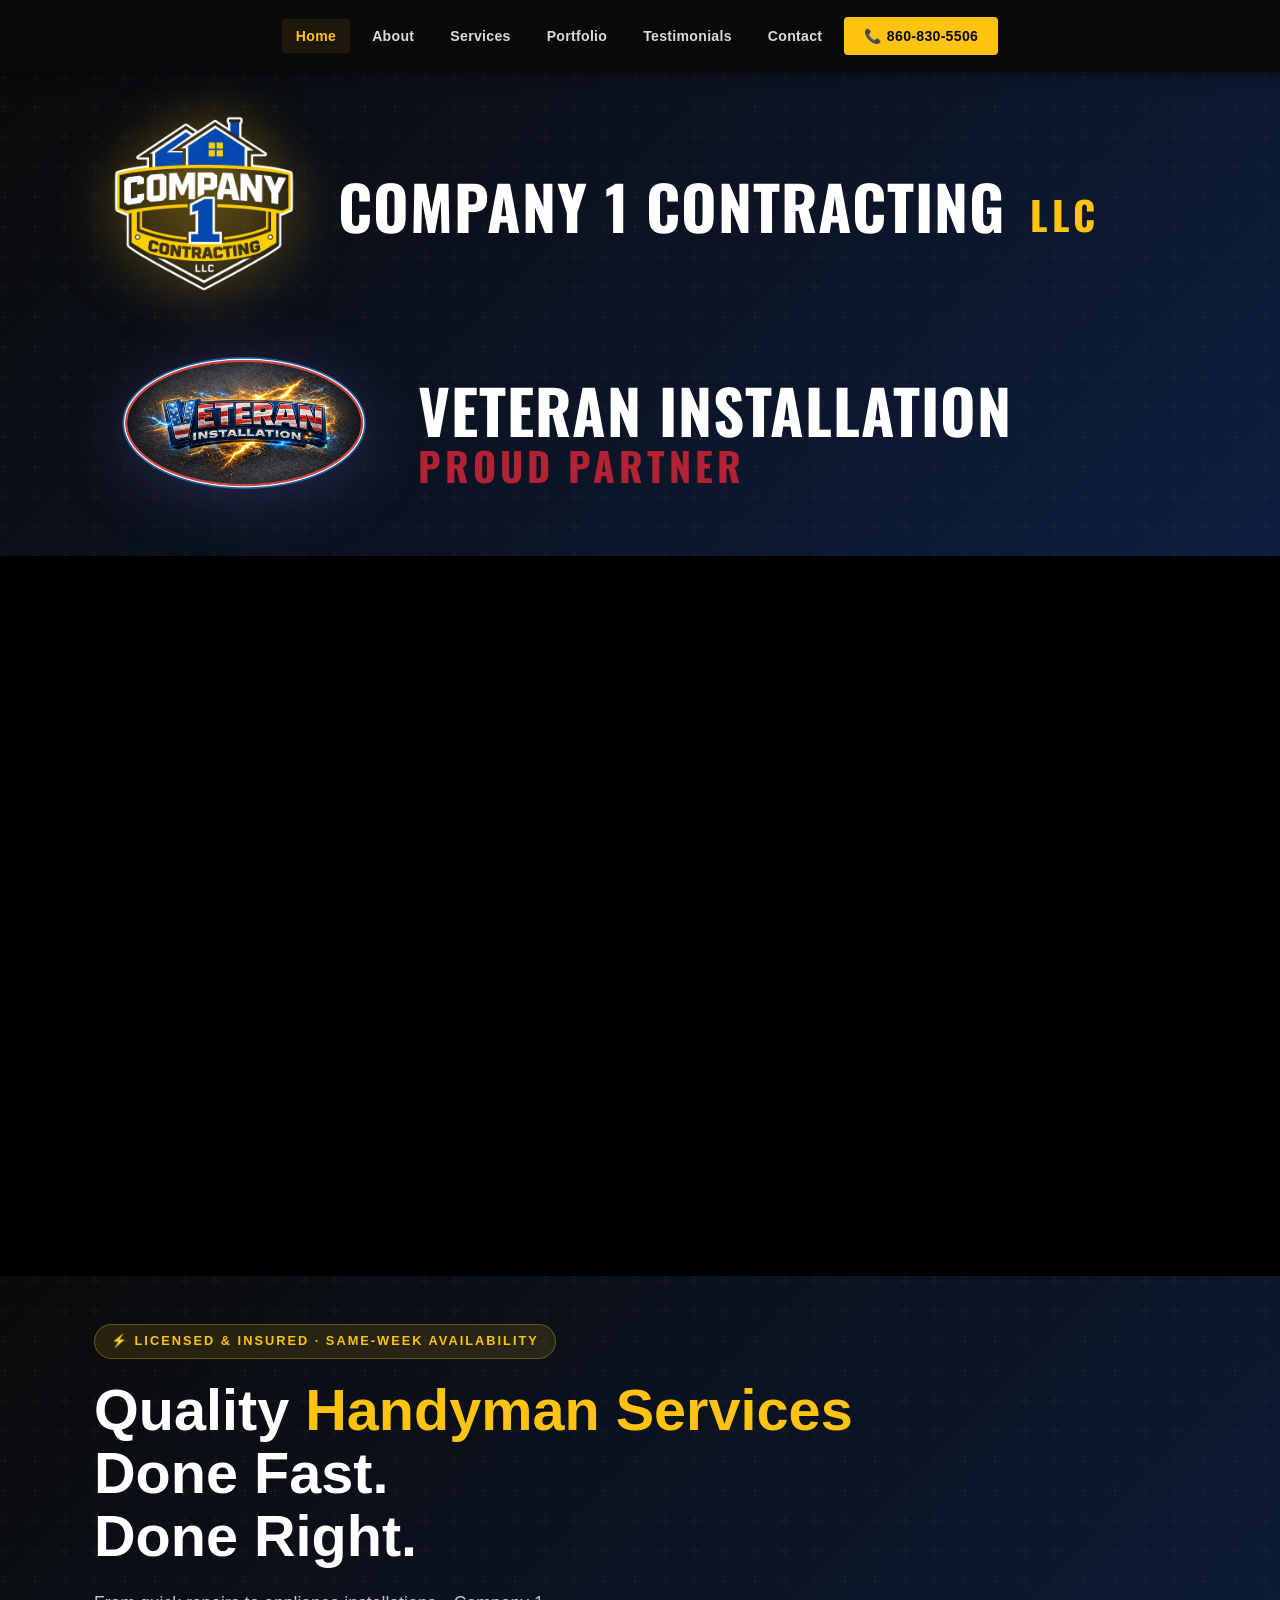
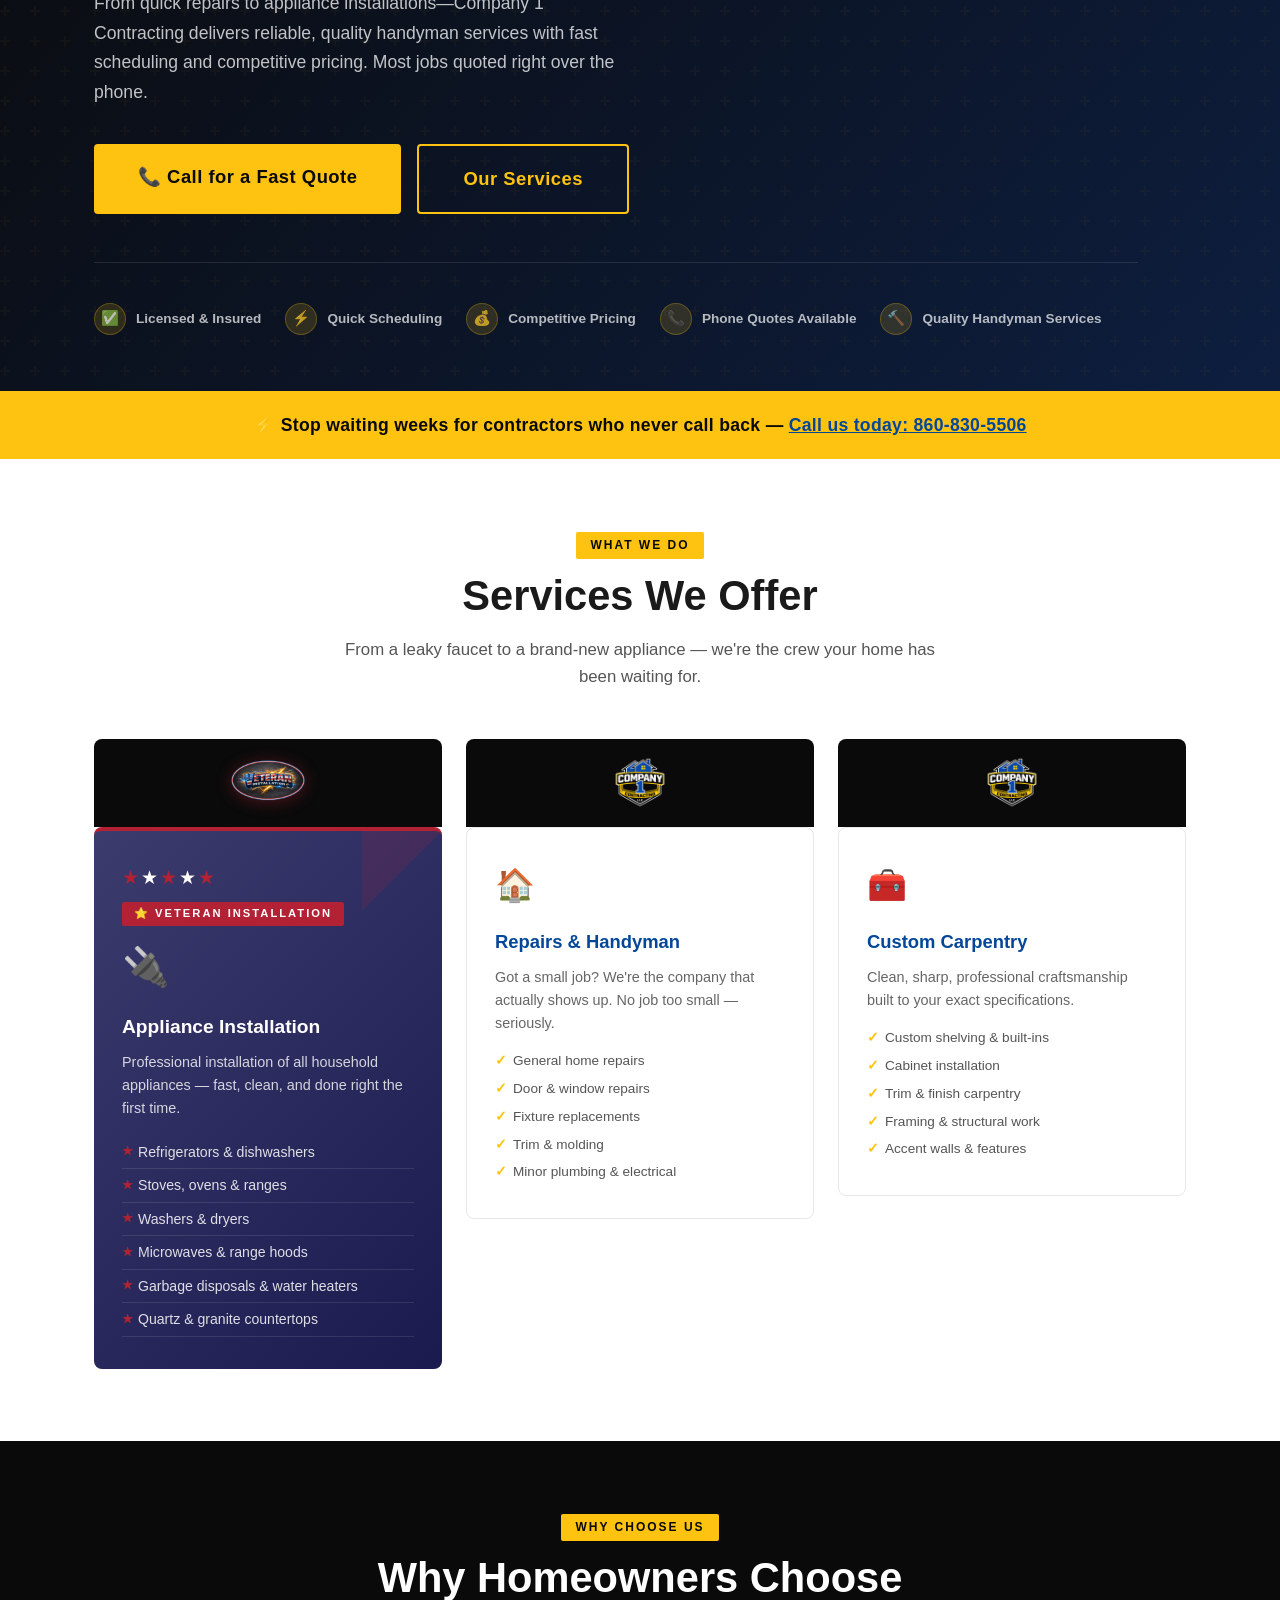
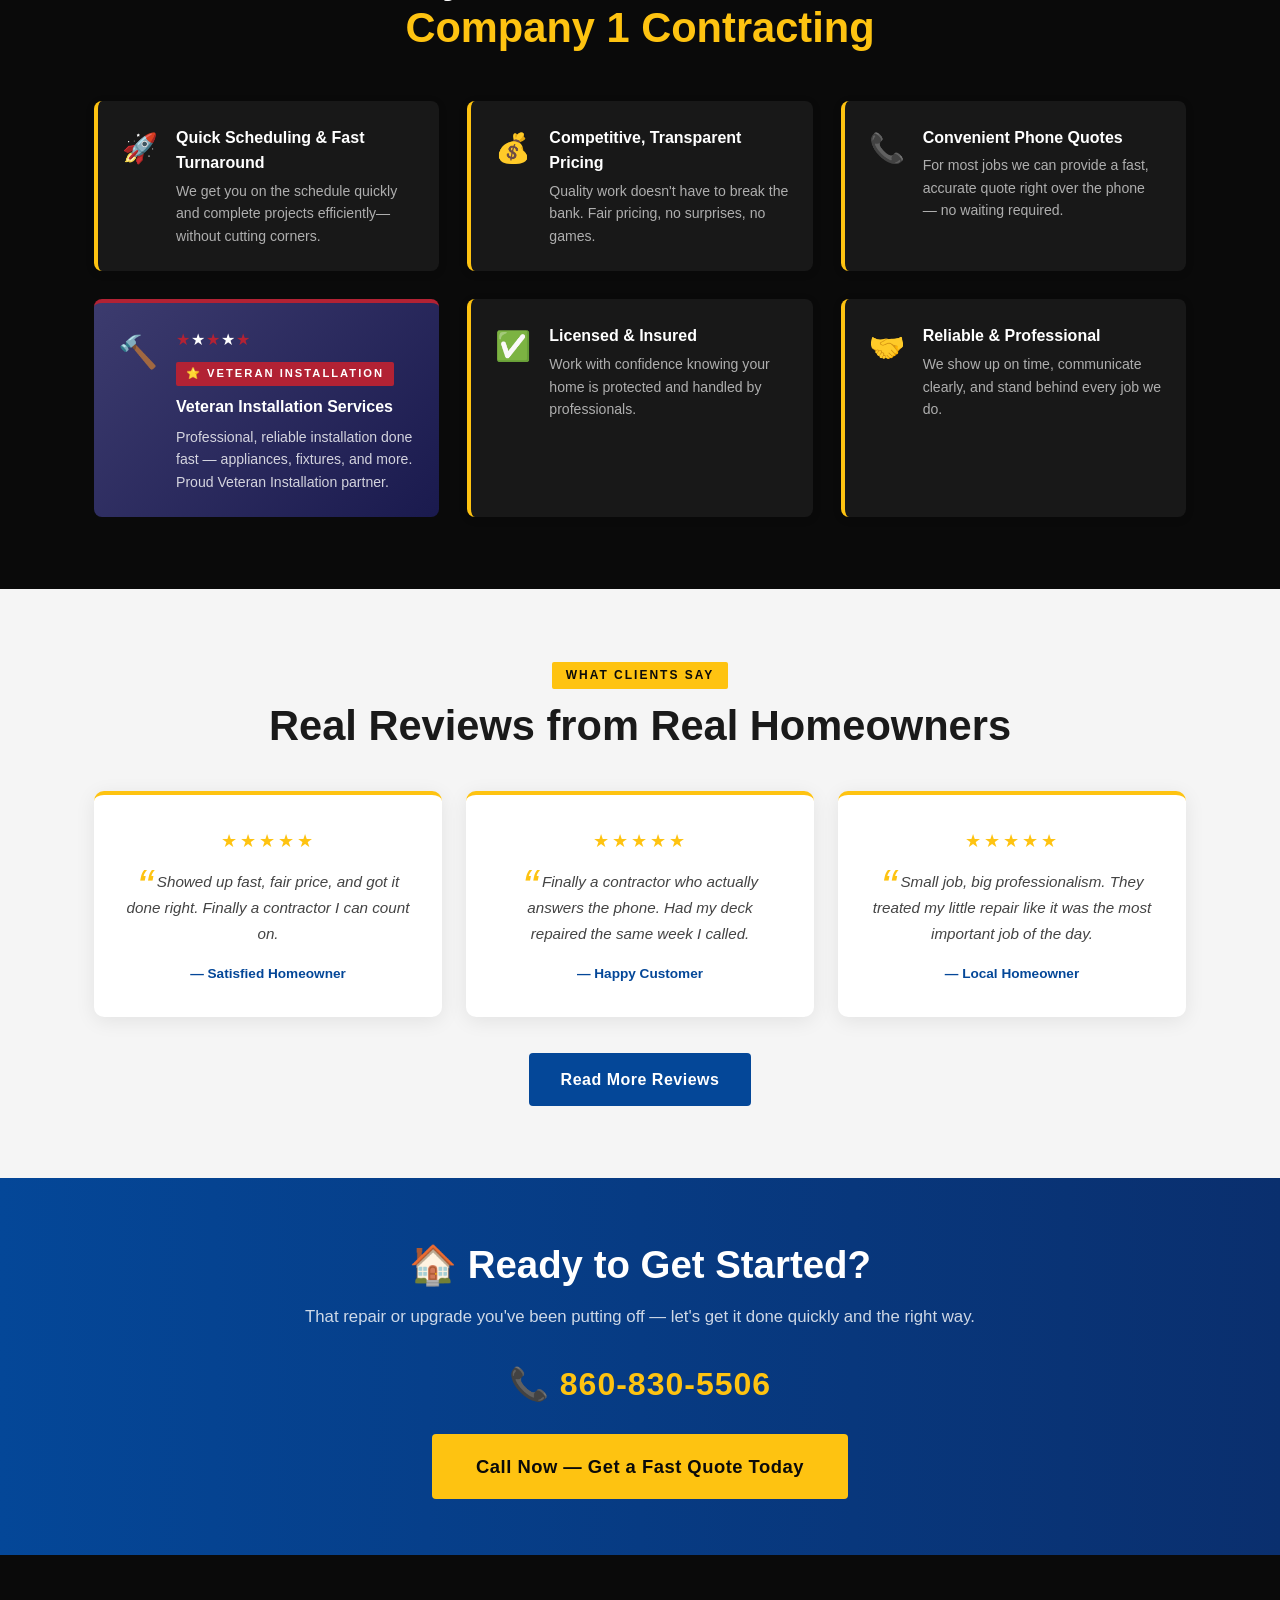
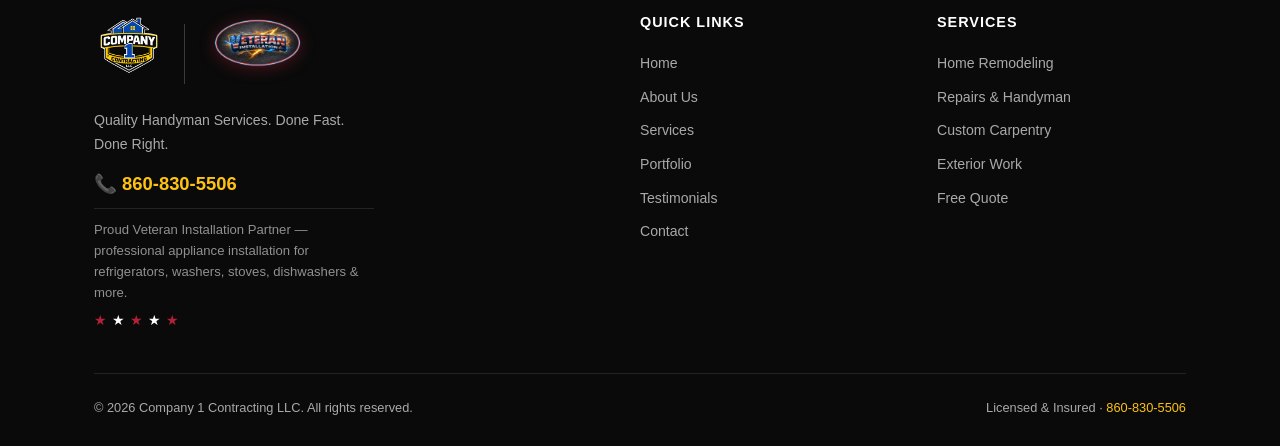
==== commit e7269e10: "Update index.html" ====
--- a/index.html
+++ b/index.html
@@ -3,16 +3,42 @@
 <head>
   <meta charset="UTF-8" />
   <meta name="viewport" content="width=device-width, initial-scale=1.0" />
-  <title>Company 1 Contracting LLC — Quality Handyman Services. Done Fast. Done Right.</title>
-  <meta name="description" content="Company 1 Contracting — Licensed & insured home remodeling, repairs, carpentry, and exterior work. Quick scheduling, competitive pricing, phone quotes available. Call 860-830-5506.">
+  <title>Company 1 Contracting LLC &#8212; Quality Handyman Services. Done Fast. Done Right.</title>
+  <meta name="description" content="Company 1 Contracting &#8212; Licensed &amp; insured home remodeling, repairs, carpentry, and exterior work. Quick scheduling, competitive pricing, phone quotes available. Call 860-830-5506.">
   <link rel="icon" type="image/x-icon" href="favicon.ico" />
   <link rel="icon" type="image/png" href="favicon.png" />
   <link rel="apple-touch-icon" href="apple-touch-icon.png" />
   <link rel="stylesheet" href="styles.css" />
+  <link rel="canonical" href="https://company1contracting.com/" />
+  <meta property="og:type" content="website" />
+  <meta property="og:url" content="https://company1contracting.com/" />
+  <meta property="og:title" content="Company 1 Contracting LLC &#8212; Quality Handyman Services. Done Fast. Done Right." />
+  <meta property="og:description" content="Company 1 Contracting &#8212; Licensed &amp; insured home remodeling, repairs, carpentry, and exterior work. Quick scheduling, competitive pricing, phone quotes available. Call 860-830-5506." />
+  <meta property="og:image" content="https://company1contracting.com/logo.png" />
+  <meta name="twitter:card" content="summary_large_image" />
+  <script type="application/ld+json">
+  {
+    "@context": "https://schema.org",
+    "@type": "LocalBusiness",
+    "name": "Company 1 Contracting LLC",
+    "telephone": "+1-860-830-5506",
+    "url": "https://company1contracting.com",
+    "image": "https://company1contracting.com/logo.png",
+    "description": "Licensed and insured home remodeling, repairs, carpentry, appliance installation, and exterior work. Quick scheduling, phone quotes available.",
+    "address": {
+      "@type": "PostalAddress",
+      "addressRegion": "CT",
+      "addressCountry": "US"
+    },
+    "areaServed": "Connecticut",
+    "priceRange": "$$",
+    "openingHours": ["Mo-Sa 07:00-19:00"]
+  }
+  </script>
 </head>
 <body>
 
-<!-- HEADER -->
+<!-- &#9553;&#9553;&#9553;&#9553;&#9553;&#9553;&#9553;&#9553;&#9553;&#9553;&#9553;&#9553;&#9553;&#9553;&#9553;&#9553;&#9553;&#9553;&#9553;&#9553;&#9553;&#9553;&#9553; HEADER &#9553;&#9553; -->
 <header>
   <div class="container">
     <nav class="nav-inner nav-centered">
@@ -32,7 +58,7 @@
   </div>
 </header>
 
-<!-- BRAND BAR -->
+<!-- &#9553;&#9553;&#9553;&#9553;&#9553;&#9553;&#9553;&#9553;&#9553;&#9553;&#9553;&#9553;&#9553;&#9553;&#9553;&#9553;&#9553;&#9553;&#9553;&#9553;&#9553;&#9553;&#9553; BRAND BAR &#9553;&#9553; -->
 <section class="hero" style="padding: 24px 0;">
   <div class="container">
     <div class="hero-brand" style="margin-bottom:0; padding-bottom:0; border-bottom:none; flex-direction:row; align-items:center; justify-content:space-between; flex-wrap:wrap; gap:16px;">
@@ -52,7 +78,7 @@
   </div>
 </section>
 
-<!-- VIDEO -->
+<!-- &#9553;&#9553;&#9553;&#9553;&#9553;&#9553;&#9553;&#9553;&#9553;&#9553;&#9553;&#9553;&#9553;&#9553;&#9553;&#9553;&#9553;&#9553;&#9553;&#9553;&#9553;&#9553;&#9553; VIDEO &#9553;&#9553; -->
 <section style="background:#000; padding:0; line-height:0;">
   <div style="position:relative; padding-bottom:56.25%; height:0; overflow:hidden;">
     <iframe
@@ -64,15 +90,15 @@
   </div>
 </section>
 
-<!-- HERO CONTENT -->
+<!-- &#9553;&#9553;&#9553;&#9553;&#9553;&#9553;&#9553;&#9553;&#9553;&#9553;&#9553;&#9553;&#9553;&#9553;&#9553;&#9553;&#9553;&#9553;&#9553;&#9553;&#9553;&#9553;&#9553; HERO CONTENT &#9553;&#9553; -->
 <section class="hero" style="padding-top:48px; padding-bottom:56px;">
   <div class="container">
     <div class="hero-grid">
       <div>
-        <div class="hero-badge">&#9889; Licensed &amp; Insured &middot; Same-Week Availability</div>
+        <div class="hero-badge">&#9889; Licensed &amp; Insured &#183; Same-Week Availability</div>
         <h1>Quality <span>Handyman Services</span><br>Done Fast.<br>Done Right.</h1>
         <p class="hero-sub">
-          From quick repairs to appliance installations&mdash;Company 1 Contracting delivers reliable, quality handyman services with fast scheduling and competitive pricing. Most jobs quoted right over the phone.
+          From quick repairs to appliance installations&#8212;Company 1 Contracting delivers reliable, quality handyman services with fast scheduling and competitive pricing. Most jobs quoted right over the phone.
         </p>
         <div class="hero-actions">
           <a href="tel:8608305506" class="btn btn-orange btn-lg">&#128222; Call for a Fast Quote</a>
@@ -90,23 +116,23 @@
   </div>
 </section>
 
-<!-- INTRO STRIP -->
+<!-- &#9553;&#9553;&#9553;&#9553;&#9553;&#9553;&#9553;&#9553;&#9553;&#9553;&#9553;&#9553;&#9553;&#9553;&#9553;&#9553;&#9553;&#9553;&#9553;&#9553;&#9553;&#9553;&#9553; INTRO STRIP &#9553;&#9553; -->
 <section style="background: var(--orange); padding: 20px 0;">
   <div class="container text-center">
     <p style="font-size:1.1rem; font-weight:800; color:var(--black); letter-spacing:.3px;">
-      &#9889; Stop waiting weeks for contractors who never call back &mdash; <a href="tel:8608305506" style="color:var(--blue); text-decoration:underline;">Call us today: 860-830-5506</a>
+      &#9889; Stop waiting weeks for contractors who never call back &#8212; <a href="tel:8608305506" style="color:var(--blue); text-decoration:underline;">Call us today: 860-830-5506</a>
     </p>
   </div>
 </section>
 
-<!-- SERVICES -->
+<!-- &#9553;&#9553;&#9553;&#9553;&#9553;&#9553;&#9553;&#9553;&#9553;&#9553;&#9553;&#9553;&#9553;&#9553;&#9553;&#9553;&#9553;&#9553;&#9553;&#9553;&#9553;&#9553;&#9553; SERVICES &#9553;&#9553; -->
 <section class="section" id="services">
   <div class="container">
     <div class="text-center">
       <span class="section-tag">What We Do</span>
       <h2 class="section-title">Services We Offer</h2>
       <p class="section-sub" style="margin: 0 auto;">
-        From a leaky faucet to a brand-new appliance &mdash; we're the crew your home has been waiting for.
+        From a leaky faucet to a brand-new appliance &#8212; we're the crew your home has been waiting for.
       </p>
     </div>
 
@@ -124,7 +150,7 @@
           <span class="vet-tag">&#11088; Veteran Installation</span>
           <div class="service-icon">&#128268;</div>
           <h3>Appliance Installation</h3>
-          <p>Professional installation of all household appliances &mdash; fast, clean, and done right the first time.</p>
+          <p>Professional installation of all household appliances &#8212; fast, clean, and done right the first time.</p>
           <ul class="service-list">
             <li>Refrigerators &amp; dishwashers</li>
             <li>Stoves, ovens &amp; ranges</li>
@@ -144,7 +170,7 @@
         <div class="service-card">
           <div class="service-icon">&#127968;</div>
           <h3>Repairs &amp; Handyman</h3>
-          <p>Got a small job? We're the company that actually shows up. No job too small &mdash; seriously.</p>
+          <p>Got a small job? We're the company that actually shows up. No job too small &#8212; seriously.</p>
           <ul class="service-list">
             <li>General home repairs</li>
             <li>Door &amp; window repairs</li>
@@ -178,7 +204,7 @@
   </div>
 </section>
 
-<!-- WHY US -->
+<!-- &#9553;&#9553;&#9553;&#9553;&#9553;&#9553;&#9553;&#9553;&#9553;&#9553;&#9553;&#9553;&#9553;&#9553;&#9553;&#9553;&#9553;&#9553;&#9553;&#9553;&#9553;&#9553;&#9553; WHY US &#9553;&#9553; -->
 <section class="section section-dark">
   <div class="container">
     <div class="text-center">
@@ -191,7 +217,7 @@
         <div class="wi">&#128640;</div>
         <div>
           <h4>Quick Scheduling &amp; Fast Turnaround</h4>
-          <p>We get you on the schedule quickly and complete projects efficiently&mdash;without cutting corners.</p>
+          <p>We get you on the schedule quickly and complete projects efficiently&#8212;without cutting corners.</p>
         </div>
       </div>
       <div class="why-card">
@@ -205,7 +231,7 @@
         <div class="wi">&#128222;</div>
         <div>
           <h4>Convenient Phone Quotes</h4>
-          <p>For most jobs we can provide a fast, accurate quote right over the phone &mdash; no waiting required.</p>
+          <p>For most jobs we can provide a fast, accurate quote right over the phone &#8212; no waiting required.</p>
         </div>
       </div>
       <div style="background:linear-gradient(135deg,var(--vet-blue) 0%,#1a1a4e 100%); border-radius:8px; padding:24px; border-top:4px solid var(--vet-red); display:flex; align-items:flex-start; gap:18px;">
@@ -216,7 +242,7 @@
           </div>
           <span style="display:inline-block; background:var(--vet-red); color:#fff; font-size:.7rem; font-weight:800; letter-spacing:2px; text-transform:uppercase; padding:3px 10px; border-radius:2px; margin-bottom:8px;">&#11088; Veteran Installation</span>
           <h4 style="font-weight:800; font-size:1rem; margin-bottom:6px; color:#fff;">Veteran Installation Services</h4>
-          <p style="font-size:.88rem; color:rgba(255,255,255,.8);">Professional, reliable installation done fast &mdash; appliances, fixtures, and more. Proud Veteran Installation partner.</p>
+          <p style="font-size:.88rem; color:rgba(255,255,255,.8);">Professional, reliable installation done fast &#8212; appliances, fixtures, and more. Proud Veteran Installation partner.</p>
         </div>
       </div>
       <div class="why-card">
@@ -237,7 +263,7 @@
   </div>
 </section>
 
-<!-- TESTIMONIAL SNIPPET -->
+<!-- &#9553;&#9553;&#9553;&#9553;&#9553;&#9553;&#9553;&#9553;&#9553;&#9553;&#9553;&#9553;&#9553;&#9553;&#9553;&#9553;&#9553;&#9553;&#9553;&#9553;&#9553;&#9553;&#9553; TESTIMONIAL SNIPPET &#9553;&#9553; -->
 <section class="section section-alt">
   <div class="container text-center">
     <span class="section-tag">What Clients Say</span>
@@ -246,17 +272,17 @@
       <div class="review-card">
         <div class="review-stars">&#9733;&#9733;&#9733;&#9733;&#9733;</div>
         <blockquote>Showed up fast, fair price, and got it done right. Finally a contractor I can count on.</blockquote>
-        <div class="reviewer">&mdash; Satisfied Homeowner</div>
+        <div class="reviewer">&#8212; Satisfied Homeowner</div>
       </div>
       <div class="review-card">
         <div class="review-stars">&#9733;&#9733;&#9733;&#9733;&#9733;</div>
         <blockquote>Finally a contractor who actually answers the phone. Had my deck repaired the same week I called.</blockquote>
-        <div class="reviewer">&mdash; Happy Customer</div>
+        <div class="reviewer">&#8212; Happy Customer</div>
       </div>
       <div class="review-card">
         <div class="review-stars">&#9733;&#9733;&#9733;&#9733;&#9733;</div>
         <blockquote>Small job, big professionalism. They treated my little repair like it was the most important job of the day.</blockquote>
-        <div class="reviewer">&mdash; Local Homeowner</div>
+        <div class="reviewer">&#8212; Local Homeowner</div>
       </div>
     </div>
     <div style="margin-top:36px;">
@@ -265,18 +291,18 @@
   </div>
 </section>
 
-<!-- CTA -->
+<!-- &#9553;&#9553;&#9553;&#9553;&#9553;&#9553;&#9553;&#9553;&#9553;&#9553;&#9553;&#9553;&#9553;&#9553;&#9553;&#9553;&#9553;&#9553;&#9553;&#9553;&#9553;&#9553;&#9553; CTA &#9553;&#9553; -->
 <section class="cta-banner">
   <div class="container">
     <h2>&#127968; Ready to Get Started?</h2>
-    <p>That repair or upgrade you've been putting off &mdash; let's get it done quickly and the right way.</p>
+    <p>That repair or upgrade you've been putting off &#8212; let's get it done quickly and the right way.</p>
     <a href="tel:8608305506" class="cta-phone">&#128222; 860-830-5506</a>
     <br>
-    <a href="tel:8608305506" class="btn btn-orange btn-lg">Call Now &mdash; Get a Fast Quote Today</a>
-  </div>
-</section>
-
-<!-- FOOTER -->
+    <a href="tel:8608305506" class="btn btn-orange btn-lg">Call Now &#8212; Get a Fast Quote Today</a>
+  </div>
+</section>
+
+<!-- &#9553;&#9553;&#9553;&#9553;&#9553;&#9553;&#9553;&#9553;&#9553;&#9553;&#9553;&#9553;&#9553;&#9553;&#9553;&#9553;&#9553;&#9553;&#9553;&#9553;&#9553;&#9553;&#9553; FOOTER &#9553;&#9553; -->
 <footer>
   <div class="container">
     <div class="footer-grid">
@@ -289,7 +315,7 @@
         <p>Quality Handyman Services. Done Fast. Done Right.</p>
         <a href="tel:8608305506" class="footer-phone">&#128222; 860-830-5506</a>
         <p style="color:rgba(255,255,255,.55); font-size:.82rem; margin-top:10px; line-height:1.6; border-top:1px solid rgba(255,255,255,.1); padding-top:10px;">
-          Proud Veteran Installation Partner &mdash; professional appliance installation for refrigerators, washers, stoves, dishwashers &amp; more.
+          Proud Veteran Installation Partner &#8212; professional appliance installation for refrigerators, washers, stoves, dishwashers &amp; more.
         </p>
         <div style="margin-top:6px; display:flex; gap:5px; font-size:.9rem;">
           <span style="color:#B22234;">&#9733;</span><span style="color:#fff;">&#9733;</span><span style="color:#B22234;">&#9733;</span><span style="color:#fff;">&#9733;</span><span style="color:#B22234;">&#9733;</span>
@@ -319,7 +345,7 @@
     </div>
     <div class="footer-bottom">
       <span>&#169; 2026 Company 1 Contracting LLC. All rights reserved.</span>
-      <span>Licensed &amp; Insured &middot; <a href="tel:8608305506">860-830-5506</a></span>
+      <span>Licensed &amp; Insured &#183; <a href="tel:8608305506">860-830-5506</a></span>
     </div>
   </div>
 </footer>
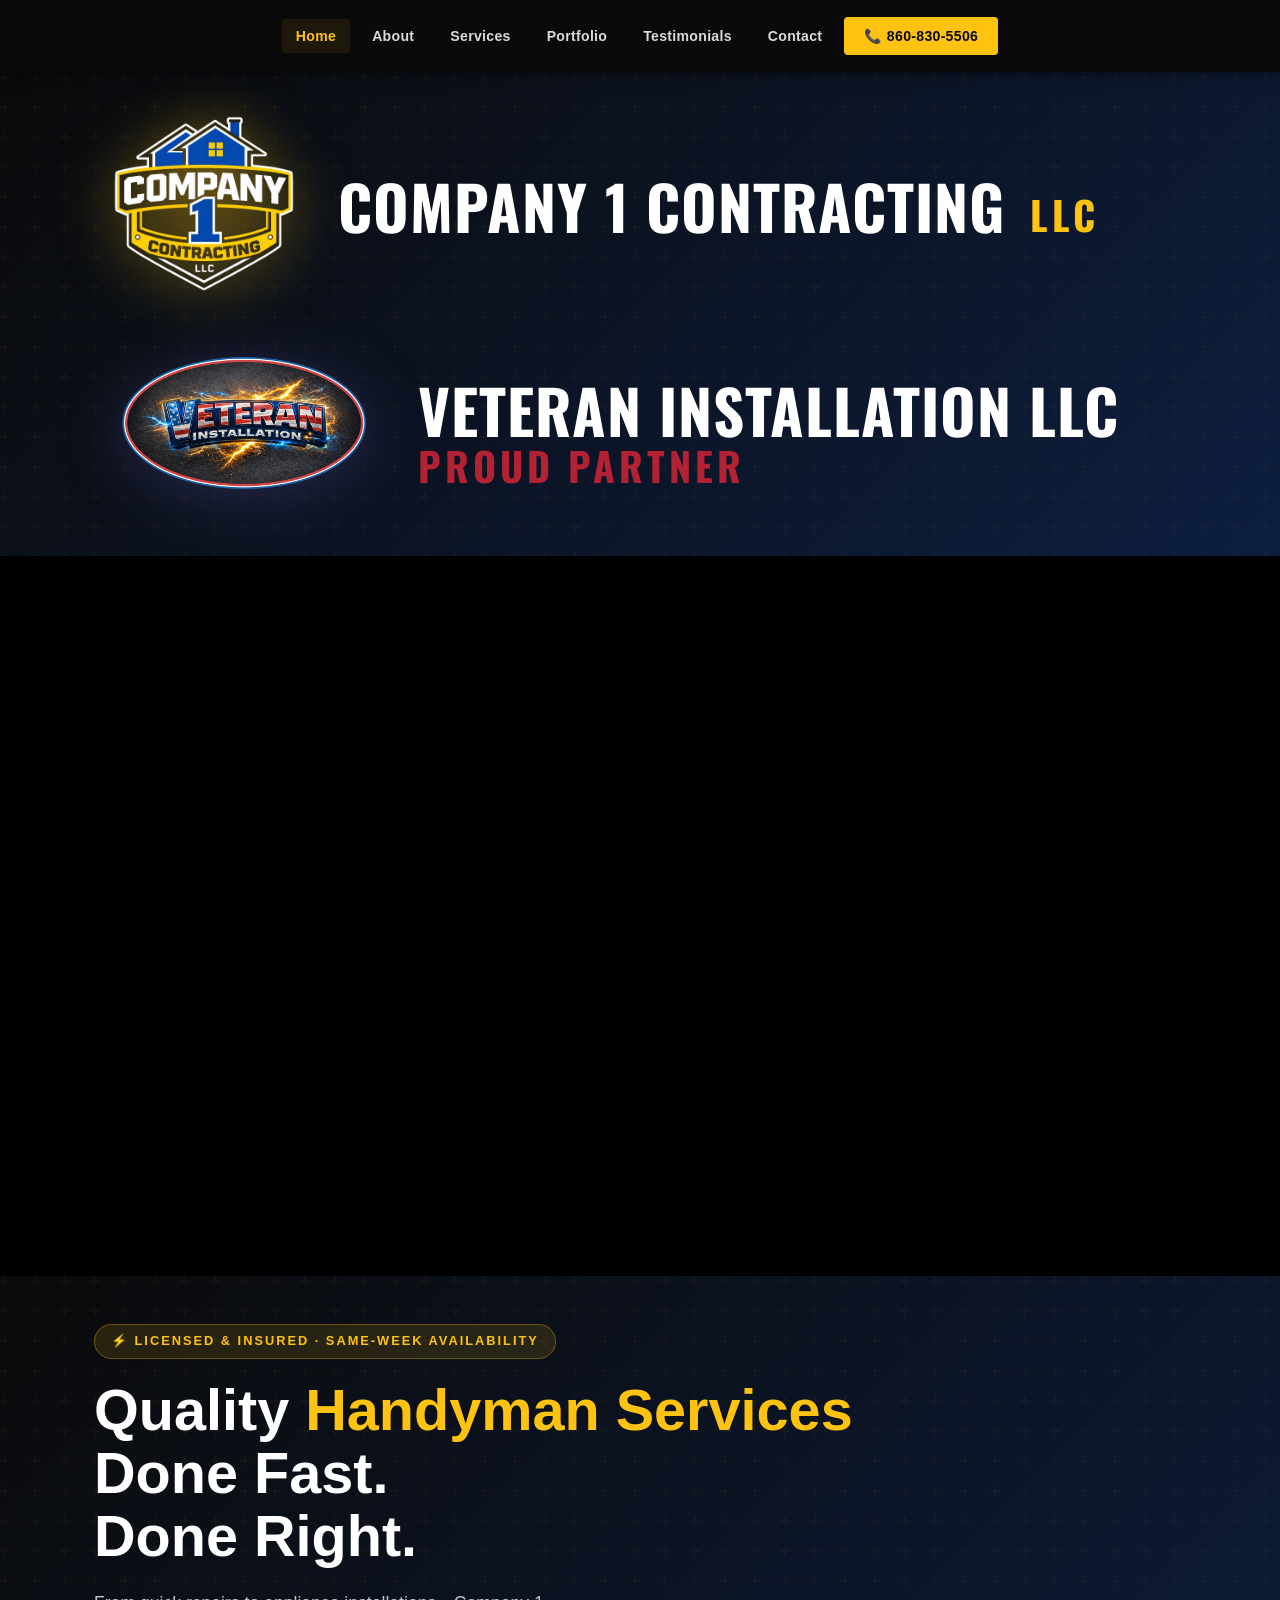
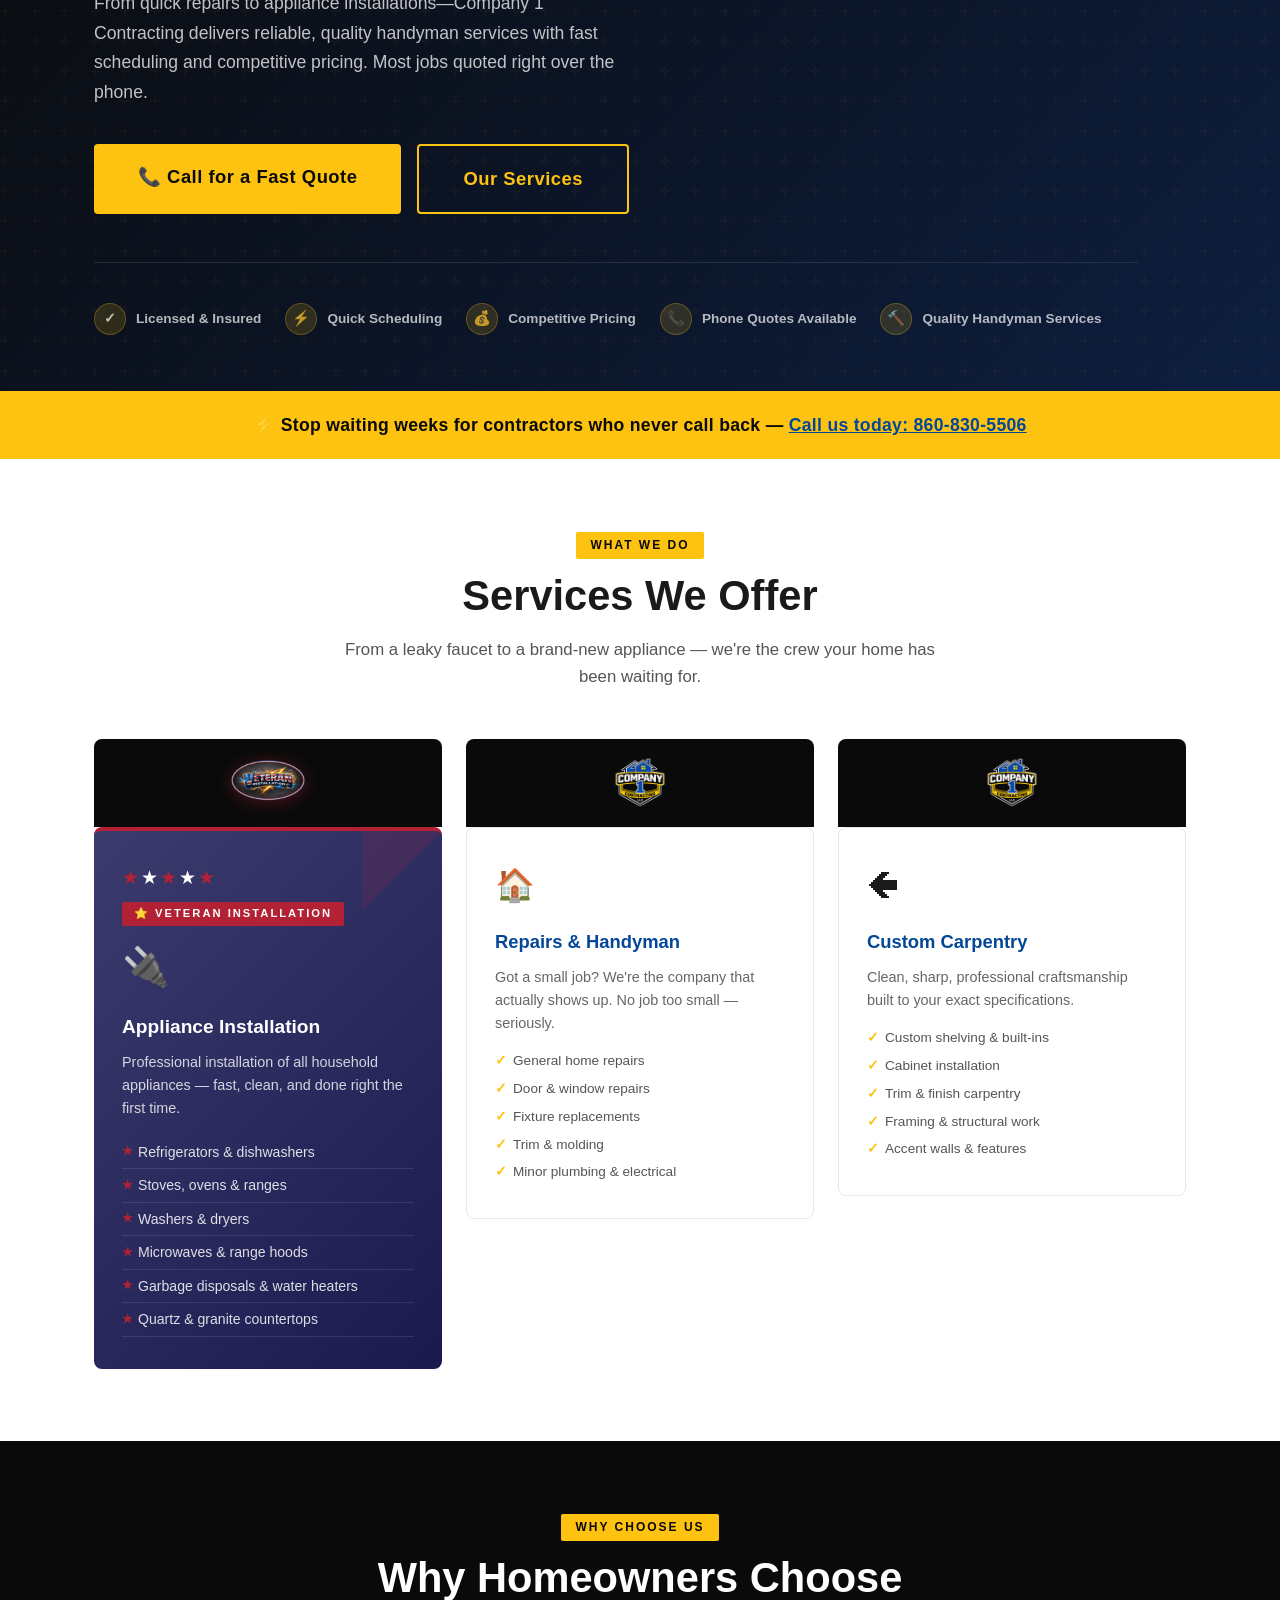
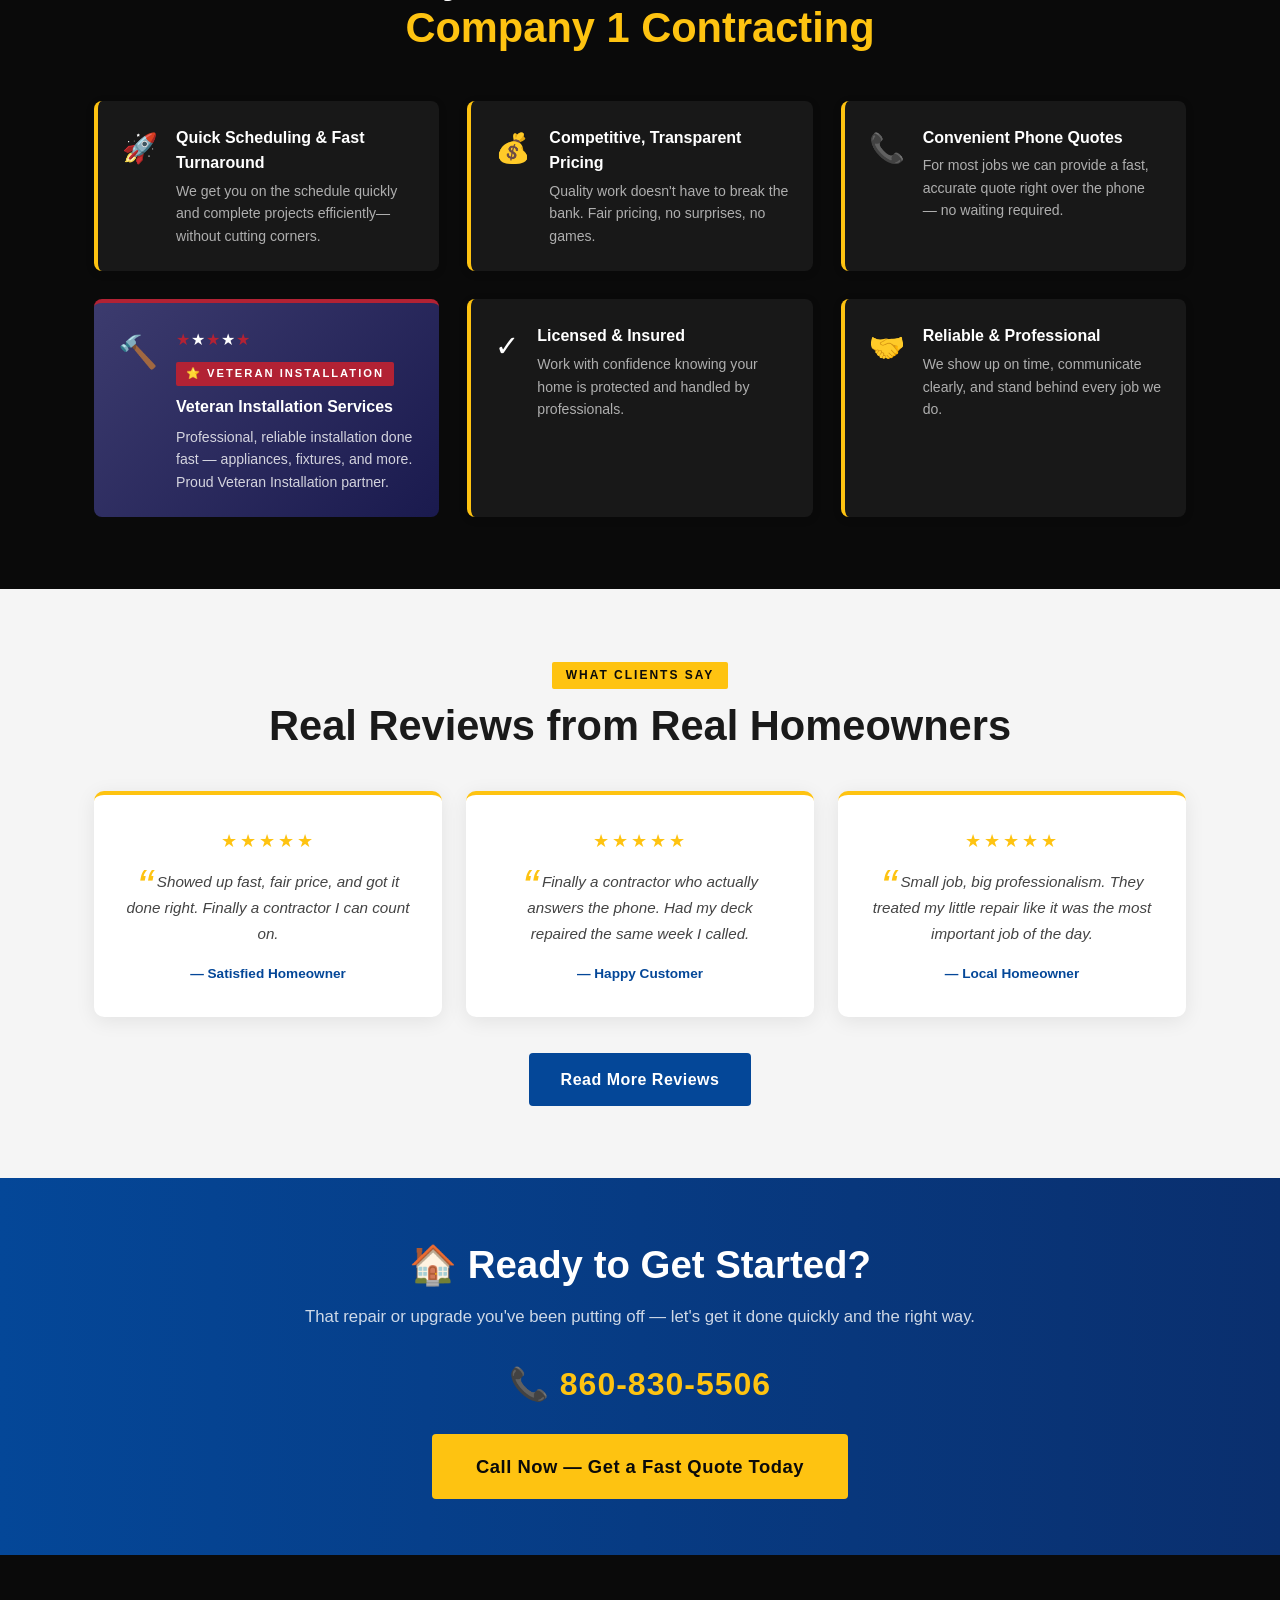
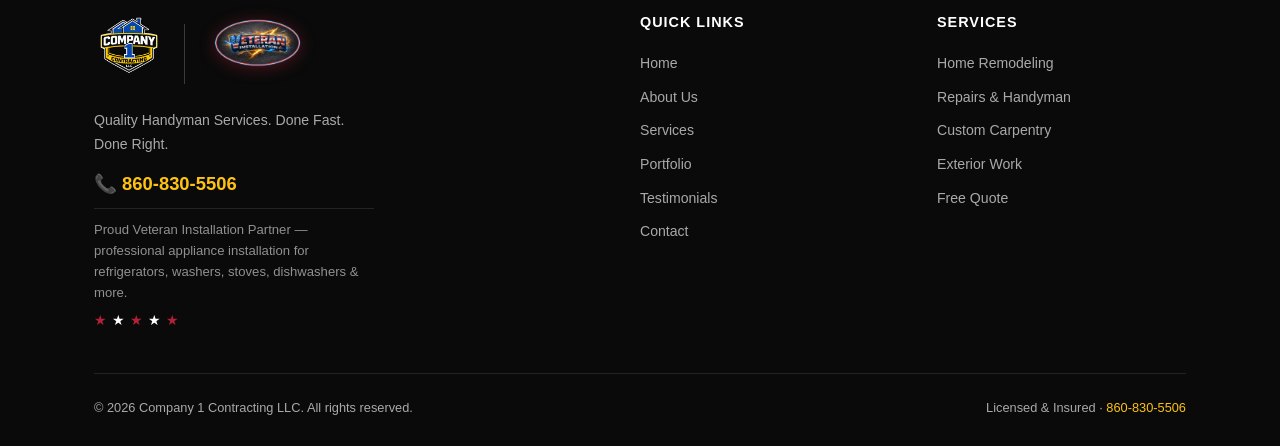
==== commit e846b818: "Update index.html" ====
--- a/index.html
+++ b/index.html
@@ -71,7 +71,7 @@
       <div class="veteran-badge-new">
         <img src="veteran-logo.png" alt="Veteran Installation" />
         <div class="veteran-badge-new-text">
-          Veteran Installation<span>PROUD PARTNER</span>
+          Veteran Installation LLC<span>PROUD PARTNER</span>
         </div>
       </div>
     </div>
@@ -105,7 +105,7 @@
           <a href="index.html#services" class="btn btn-outline btn-lg">Our Services</a>
         </div>
         <div class="trust-strip">
-          <div class="trust-item"><div class="icon">&#9989;</div>Licensed &amp; Insured</div>
+          <div class="trust-item"><div class="icon">&#10003;</div>Licensed &amp; Insured</div>
           <div class="trust-item"><div class="icon">&#9889;</div>Quick Scheduling</div>
           <div class="trust-item"><div class="icon">&#128176;</div>Competitive Pricing</div>
           <div class="trust-item"><div class="icon">&#128222;</div>Phone Quotes Available</div>
@@ -187,7 +187,7 @@
           <img src="logo.png" alt="Company 1 Contracting" />
         </div>
         <div class="service-card">
-          <div class="service-icon">&#129520;</div>
+          <div class="service-icon">&#129144;</div>
           <h3>Custom Carpentry</h3>
           <p>Clean, sharp, professional craftsmanship built to your exact specifications.</p>
           <ul class="service-list">
@@ -246,7 +246,7 @@
         </div>
       </div>
       <div class="why-card">
-        <div class="wi">&#9989;</div>
+        <div class="wi">&#10003;</div>
         <div>
           <h4>Licensed &amp; Insured</h4>
           <p>Work with confidence knowing your home is protected and handled by professionals.</p>
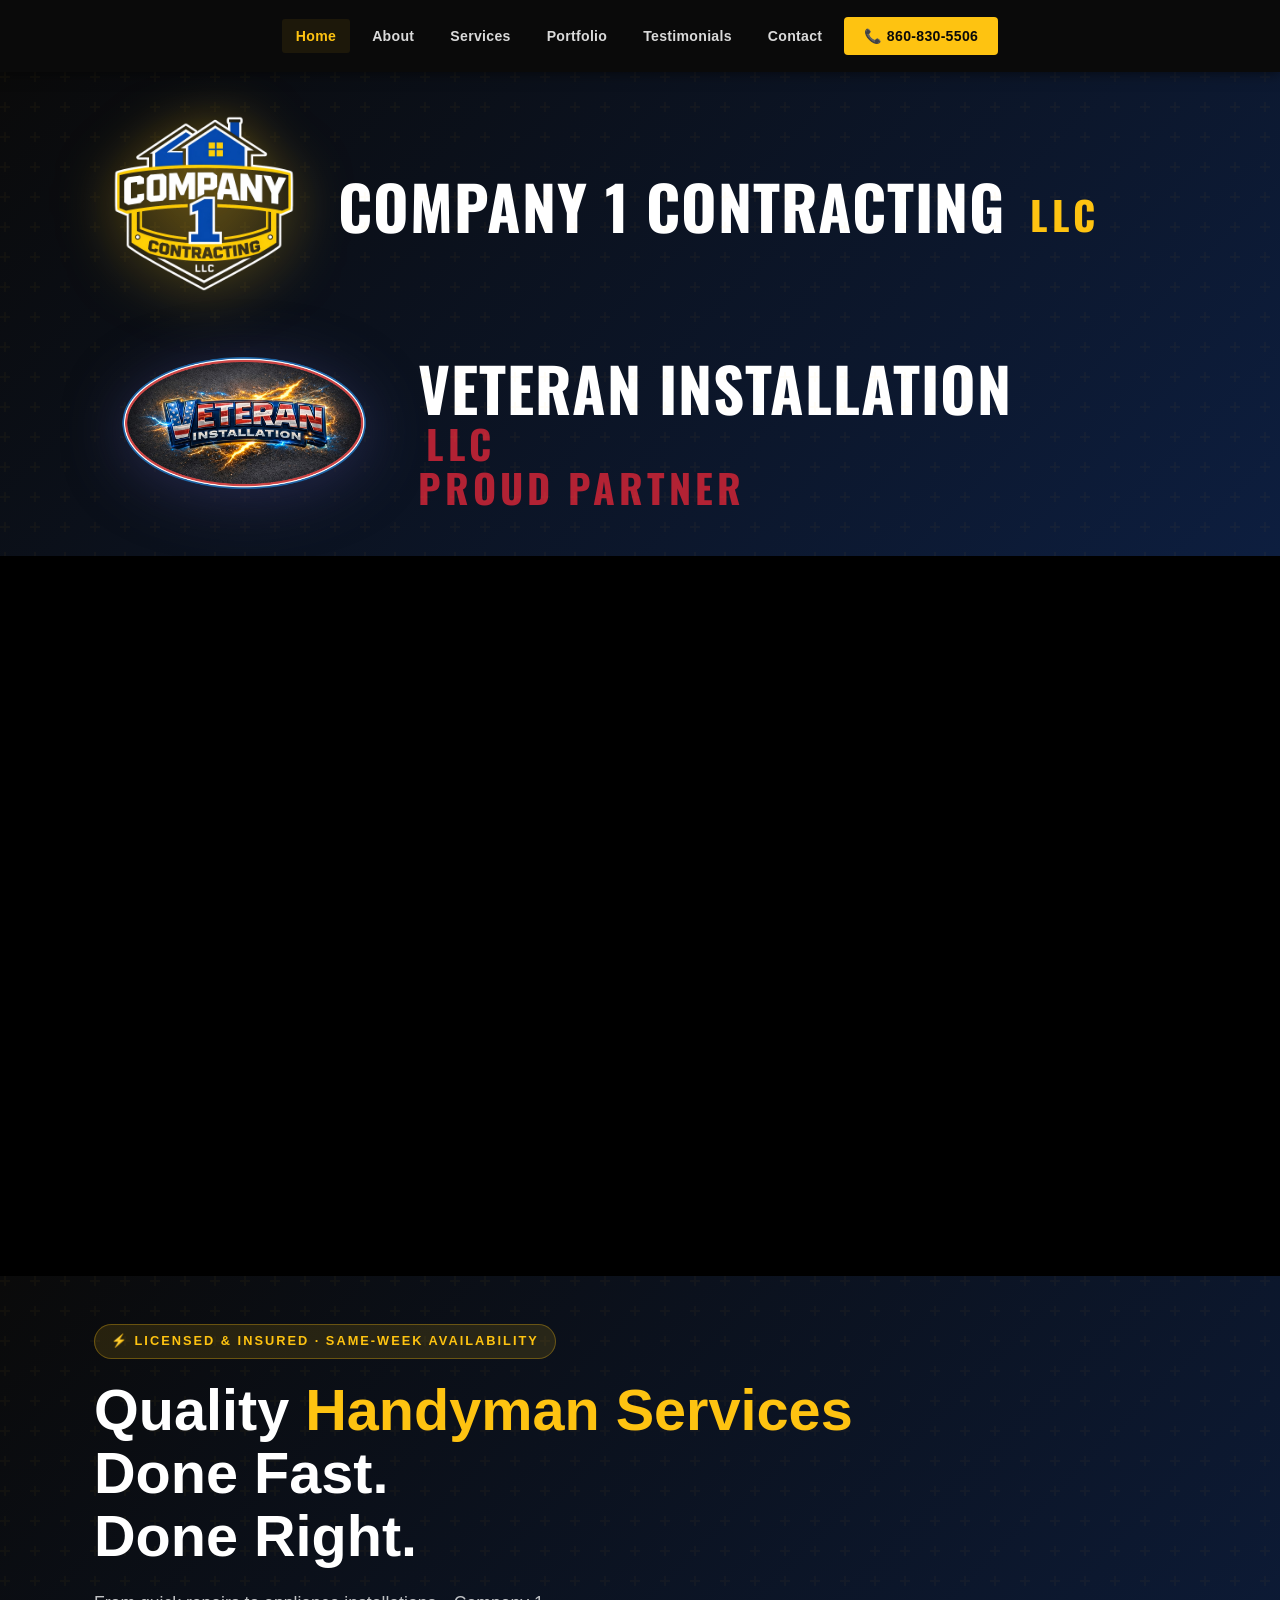
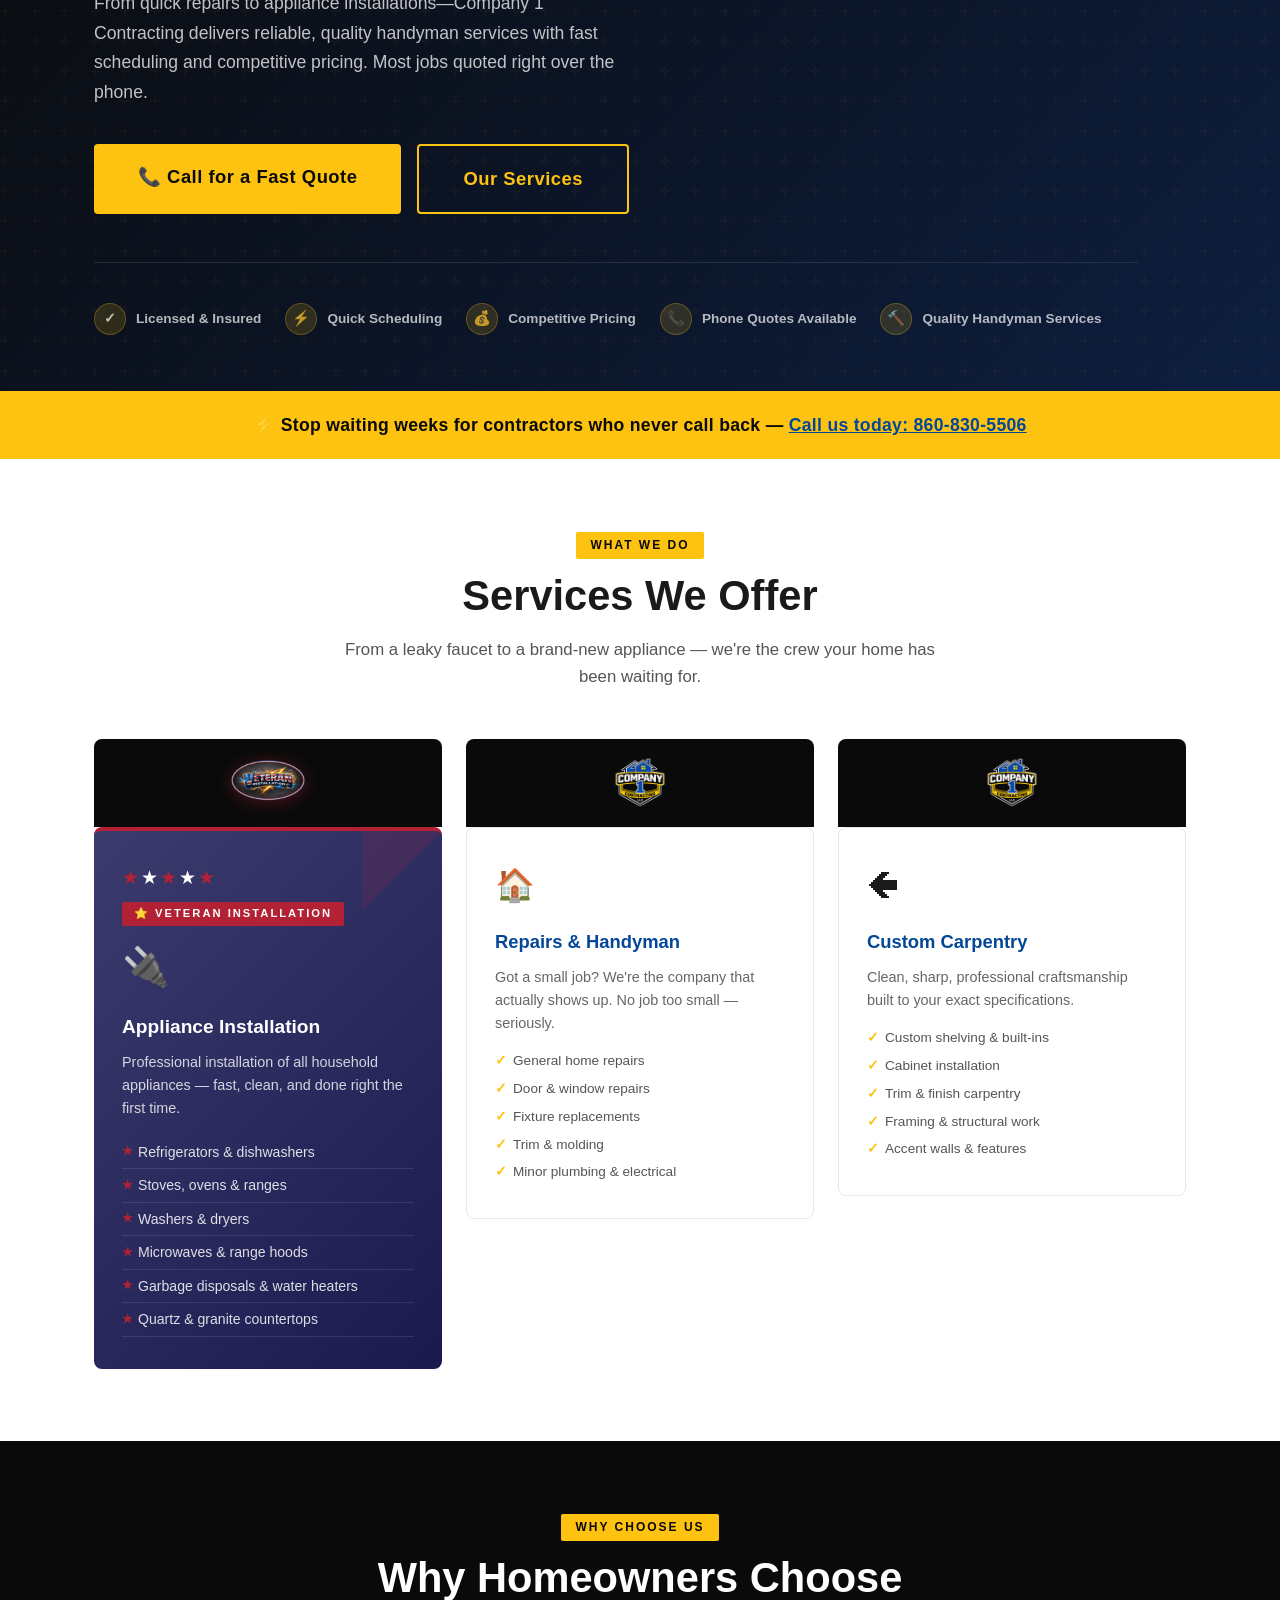
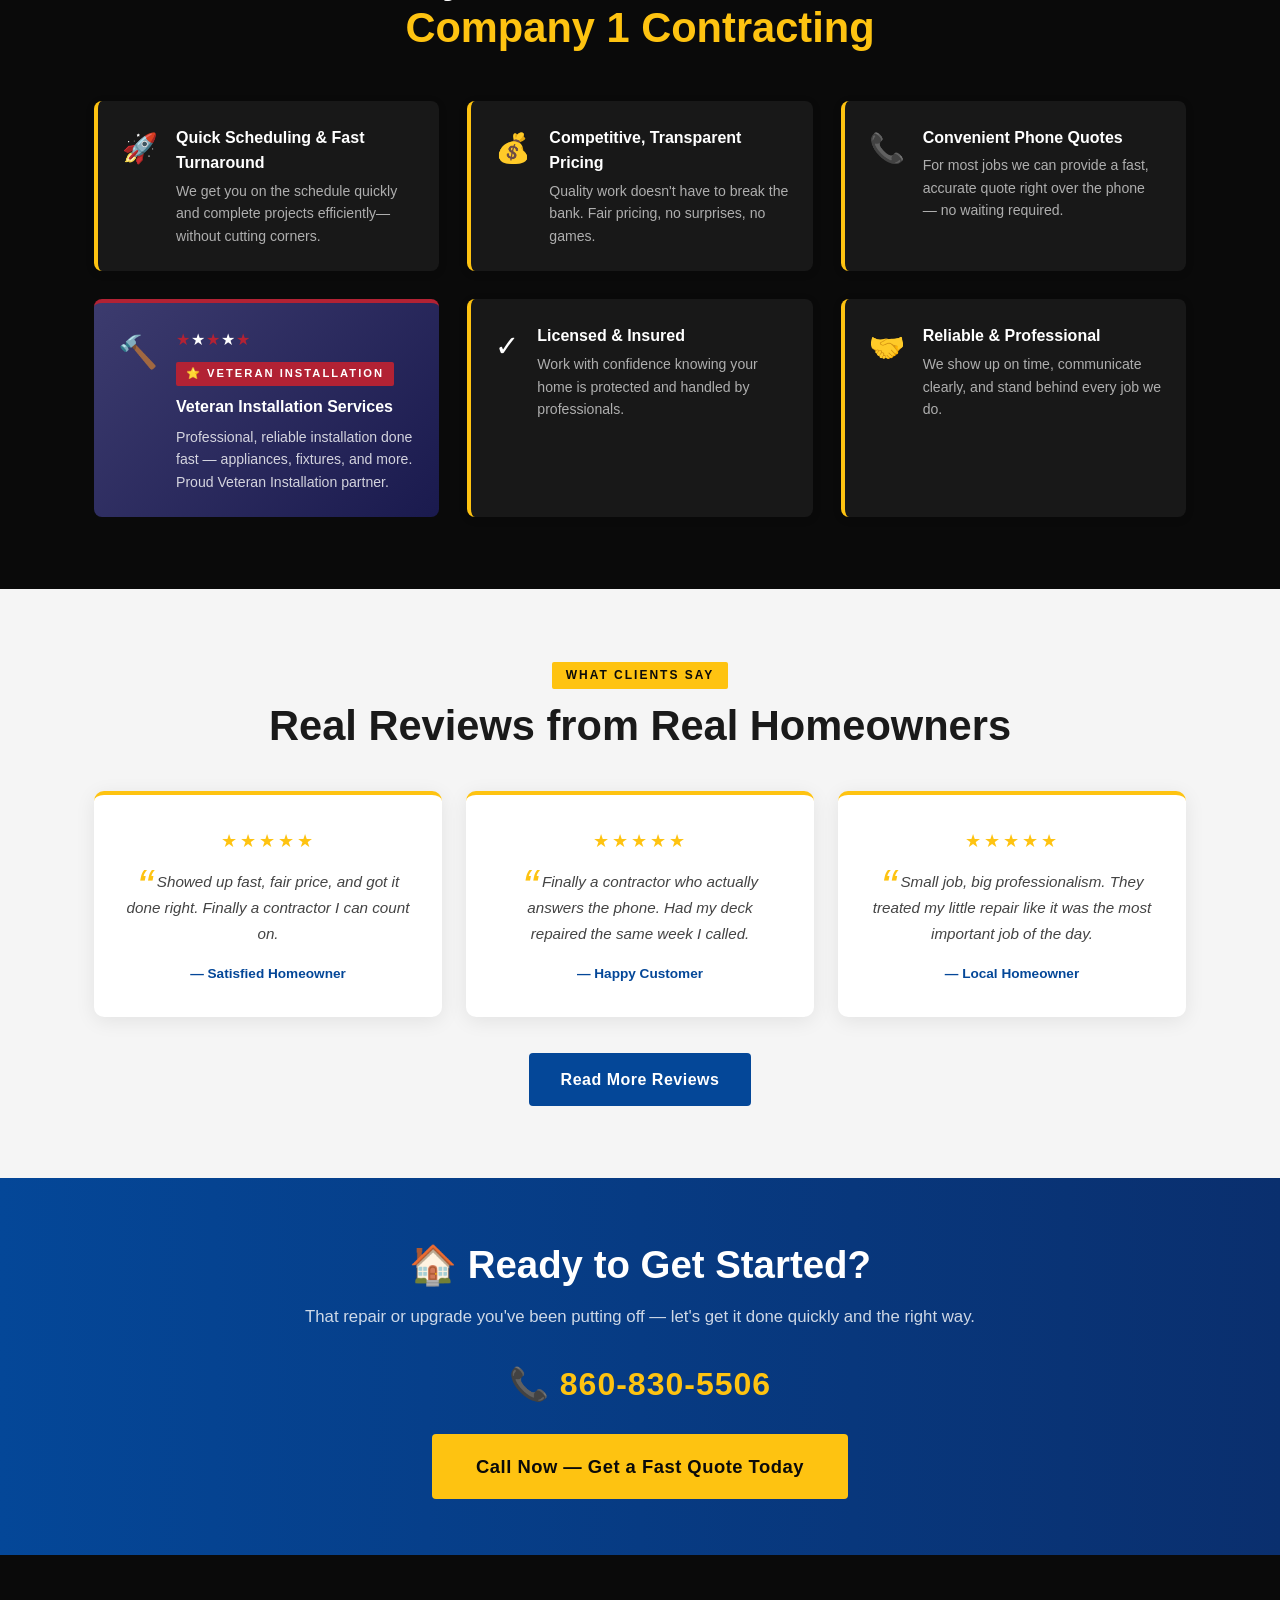
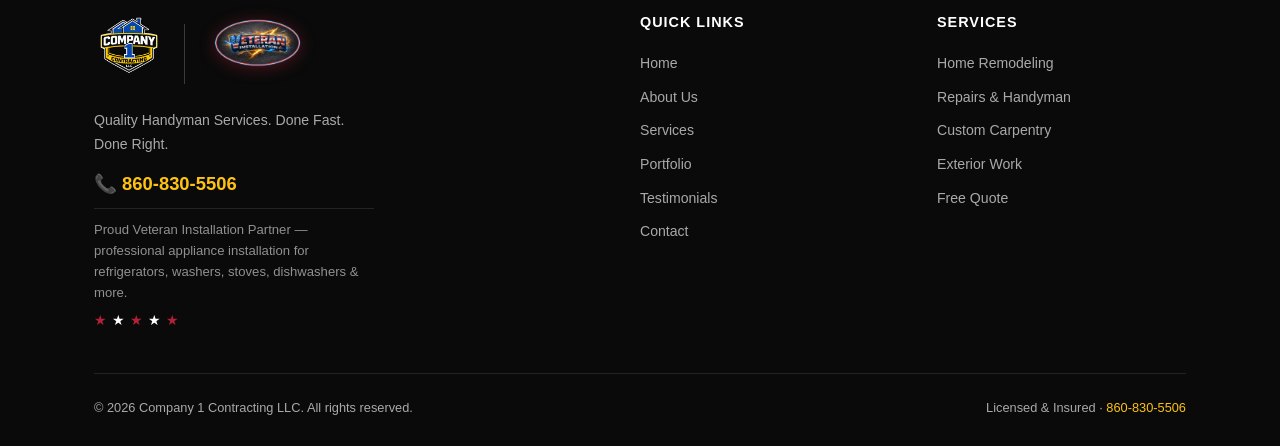
==== commit 2c9b7220: "Update index.html" ====
--- a/index.html
+++ b/index.html
@@ -38,7 +38,7 @@
 </head>
 <body>
 
-<!-- &#9553;&#9553;&#9553;&#9553;&#9553;&#9553;&#9553;&#9553;&#9553;&#9553;&#9553;&#9553;&#9553;&#9553;&#9553;&#9553;&#9553;&#9553;&#9553;&#9553;&#9553;&#9553;&#9553; HEADER &#9553;&#9553; -->
+<!-- &#9553;&#9553; HEADER &#9553;&#9553; -->
 <header>
   <div class="container">
     <nav class="nav-inner nav-centered">
@@ -58,7 +58,7 @@
   </div>
 </header>
 
-<!-- &#9553;&#9553;&#9553;&#9553;&#9553;&#9553;&#9553;&#9553;&#9553;&#9553;&#9553;&#9553;&#9553;&#9553;&#9553;&#9553;&#9553;&#9553;&#9553;&#9553;&#9553;&#9553;&#9553; BRAND BAR &#9553;&#9553; -->
+<!-- &#9553;&#9553; BRAND BAR &#9553;&#9553; -->
 <section class="hero" style="padding: 24px 0;">
   <div class="container">
     <div class="hero-brand" style="margin-bottom:0; padding-bottom:0; border-bottom:none; flex-direction:row; align-items:center; justify-content:space-between; flex-wrap:wrap; gap:16px;">
@@ -71,14 +71,14 @@
       <div class="veteran-badge-new">
         <img src="veteran-logo.png" alt="Veteran Installation" />
         <div class="veteran-badge-new-text">
-          Veteran Installation LLC<span>PROUD PARTNER</span>
-        </div>
-      </div>
-    </div>
-  </div>
-</section>
-
-<!-- &#9553;&#9553;&#9553;&#9553;&#9553;&#9553;&#9553;&#9553;&#9553;&#9553;&#9553;&#9553;&#9553;&#9553;&#9553;&#9553;&#9553;&#9553;&#9553;&#9553;&#9553;&#9553;&#9553; VIDEO &#9553;&#9553; -->
+          Veteran Installation <span class="hero-brand-llc" style="color:#B22234;">LLC</span><span>PROUD PARTNER</span>
+        </div>
+      </div>
+    </div>
+  </div>
+</section>
+
+<!-- &#9553;&#9553; VIDEO &#9553;&#9553; -->
 <section style="background:#000; padding:0; line-height:0;">
   <div style="position:relative; padding-bottom:56.25%; height:0; overflow:hidden;">
     <iframe
@@ -90,7 +90,7 @@
   </div>
 </section>
 
-<!-- &#9553;&#9553;&#9553;&#9553;&#9553;&#9553;&#9553;&#9553;&#9553;&#9553;&#9553;&#9553;&#9553;&#9553;&#9553;&#9553;&#9553;&#9553;&#9553;&#9553;&#9553;&#9553;&#9553; HERO CONTENT &#9553;&#9553; -->
+<!-- &#9553;&#9553; HERO CONTENT &#9553;&#9553; -->
 <section class="hero" style="padding-top:48px; padding-bottom:56px;">
   <div class="container">
     <div class="hero-grid">
@@ -116,7 +116,7 @@
   </div>
 </section>
 
-<!-- &#9553;&#9553;&#9553;&#9553;&#9553;&#9553;&#9553;&#9553;&#9553;&#9553;&#9553;&#9553;&#9553;&#9553;&#9553;&#9553;&#9553;&#9553;&#9553;&#9553;&#9553;&#9553;&#9553; INTRO STRIP &#9553;&#9553; -->
+<!-- &#9553;&#9553; INTRO STRIP &#9553;&#9553; -->
 <section style="background: var(--orange); padding: 20px 0;">
   <div class="container text-center">
     <p style="font-size:1.1rem; font-weight:800; color:var(--black); letter-spacing:.3px;">
@@ -125,7 +125,7 @@
   </div>
 </section>
 
-<!-- &#9553;&#9553;&#9553;&#9553;&#9553;&#9553;&#9553;&#9553;&#9553;&#9553;&#9553;&#9553;&#9553;&#9553;&#9553;&#9553;&#9553;&#9553;&#9553;&#9553;&#9553;&#9553;&#9553; SERVICES &#9553;&#9553; -->
+<!-- &#9553;&#9553; SERVICES &#9553;&#9553; -->
 <section class="section" id="services">
   <div class="container">
     <div class="text-center">
@@ -135,10 +135,7 @@
         From a leaky faucet to a brand-new appliance &#8212; we're the crew your home has been waiting for.
       </p>
     </div>
-
     <div class="services-grid">
-
-      <!-- Veteran Installation card -->
       <div>
         <div class="card-brand-row">
           <img src="veteran-logo.png" alt="Veteran Installation" style="filter:drop-shadow(0 2px 8px rgba(178,34,52,.4));" />
@@ -161,8 +158,6 @@
           </ul>
         </div>
       </div>
-
-      <!-- Company 1 Repairs card -->
       <div>
         <div class="card-brand-row">
           <img src="logo.png" alt="Company 1 Contracting" />
@@ -180,8 +175,6 @@
           </ul>
         </div>
       </div>
-
-      <!-- Company 1 Carpentry card -->
       <div>
         <div class="card-brand-row">
           <img src="logo.png" alt="Company 1 Contracting" />
@@ -199,19 +192,17 @@
           </ul>
         </div>
       </div>
-
-    </div>
-  </div>
-</section>
-
-<!-- &#9553;&#9553;&#9553;&#9553;&#9553;&#9553;&#9553;&#9553;&#9553;&#9553;&#9553;&#9553;&#9553;&#9553;&#9553;&#9553;&#9553;&#9553;&#9553;&#9553;&#9553;&#9553;&#9553; WHY US &#9553;&#9553; -->
+    </div>
+  </div>
+</section>
+
+<!-- &#9553;&#9553; WHY US &#9553;&#9553; -->
 <section class="section section-dark">
   <div class="container">
     <div class="text-center">
       <span class="section-tag">Why Choose Us</span>
       <h2 class="section-title text-white">Why Homeowners Choose<br><span class="text-orange">Company 1 Contracting</span></h2>
     </div>
-
     <div class="why-grid">
       <div class="why-card">
         <div class="wi">&#128640;</div>
@@ -263,7 +254,7 @@
   </div>
 </section>
 
-<!-- &#9553;&#9553;&#9553;&#9553;&#9553;&#9553;&#9553;&#9553;&#9553;&#9553;&#9553;&#9553;&#9553;&#9553;&#9553;&#9553;&#9553;&#9553;&#9553;&#9553;&#9553;&#9553;&#9553; TESTIMONIAL SNIPPET &#9553;&#9553; -->
+<!-- &#9553;&#9553; TESTIMONIALS &#9553;&#9553; -->
 <section class="section section-alt">
   <div class="container text-center">
     <span class="section-tag">What Clients Say</span>
@@ -291,7 +282,7 @@
   </div>
 </section>
 
-<!-- &#9553;&#9553;&#9553;&#9553;&#9553;&#9553;&#9553;&#9553;&#9553;&#9553;&#9553;&#9553;&#9553;&#9553;&#9553;&#9553;&#9553;&#9553;&#9553;&#9553;&#9553;&#9553;&#9553; CTA &#9553;&#9553; -->
+<!-- &#9553;&#9553; CTA &#9553;&#9553; -->
 <section class="cta-banner">
   <div class="container">
     <h2>&#127968; Ready to Get Started?</h2>
@@ -302,7 +293,7 @@
   </div>
 </section>
 
-<!-- &#9553;&#9553;&#9553;&#9553;&#9553;&#9553;&#9553;&#9553;&#9553;&#9553;&#9553;&#9553;&#9553;&#9553;&#9553;&#9553;&#9553;&#9553;&#9553;&#9553;&#9553;&#9553;&#9553; FOOTER &#9553;&#9553; -->
+<!-- &#9553;&#9553; FOOTER &#9553;&#9553; -->
 <footer>
   <div class="container">
     <div class="footer-grid">
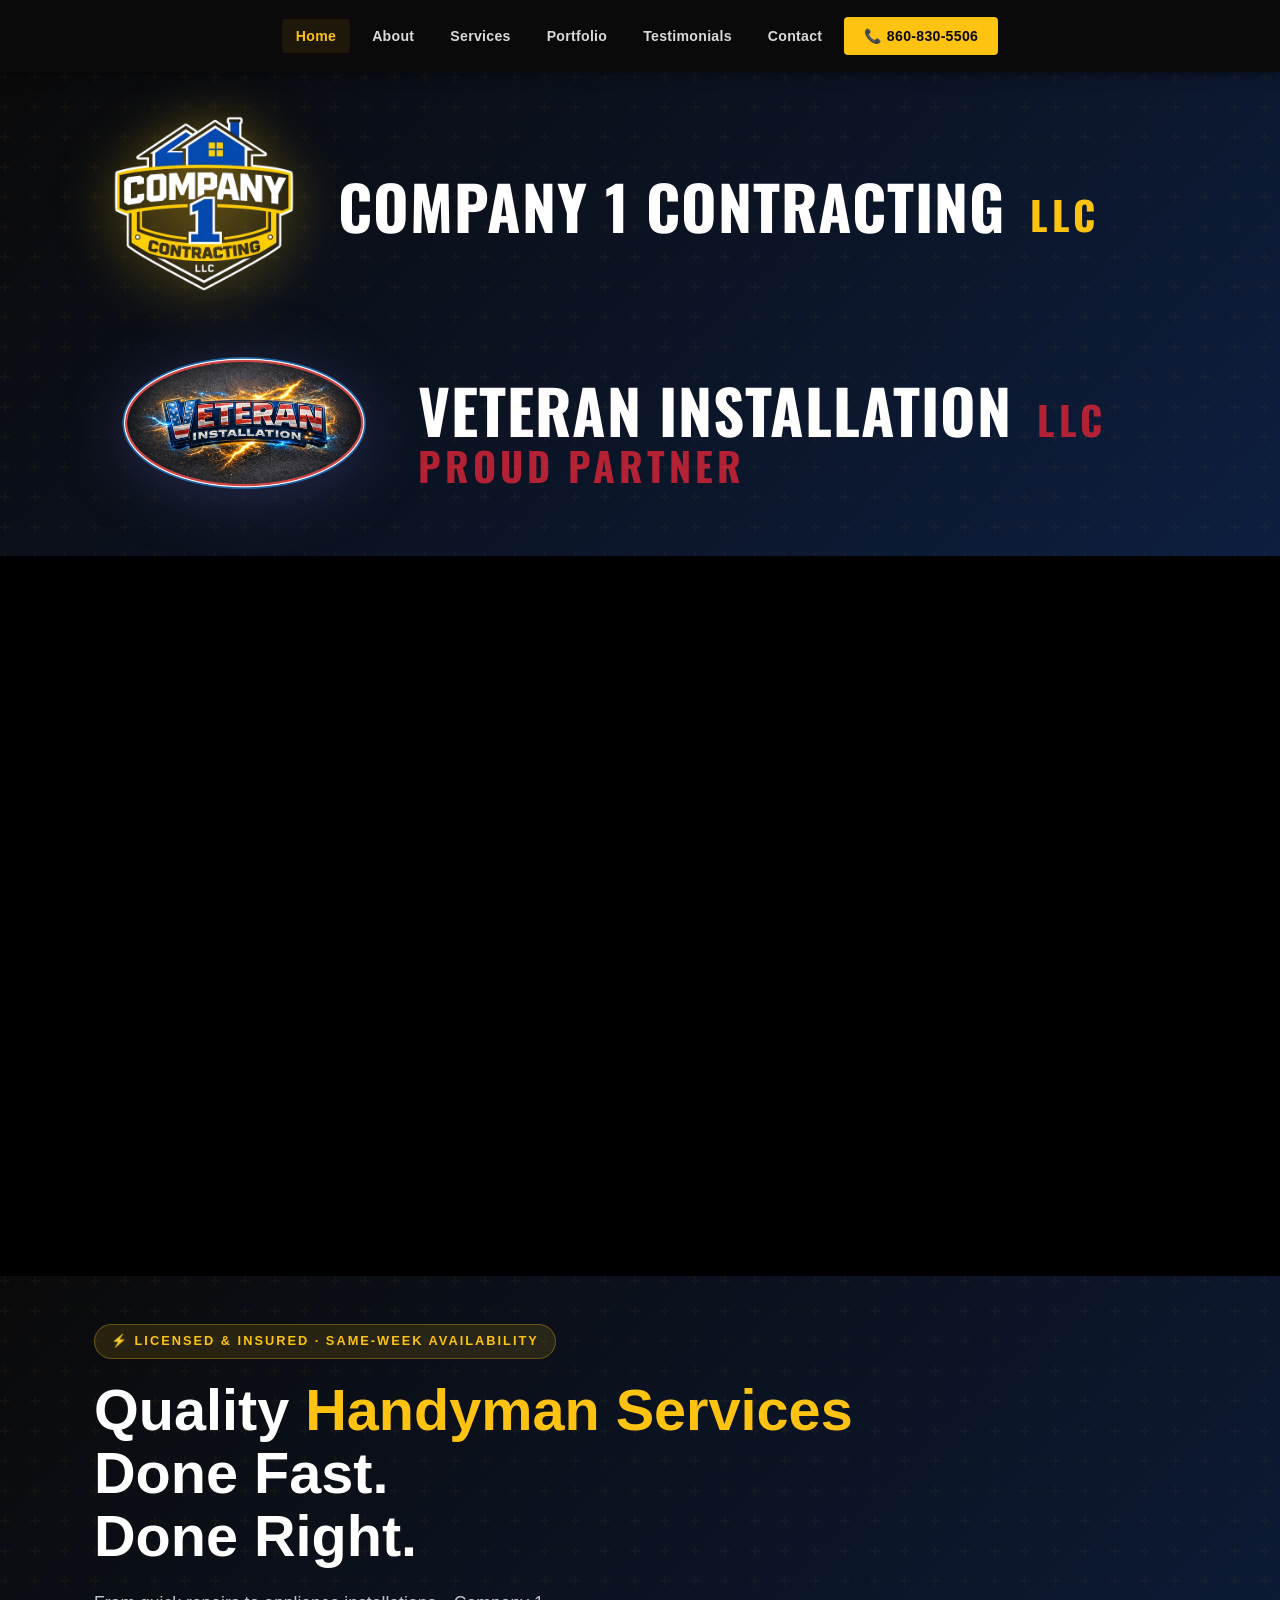
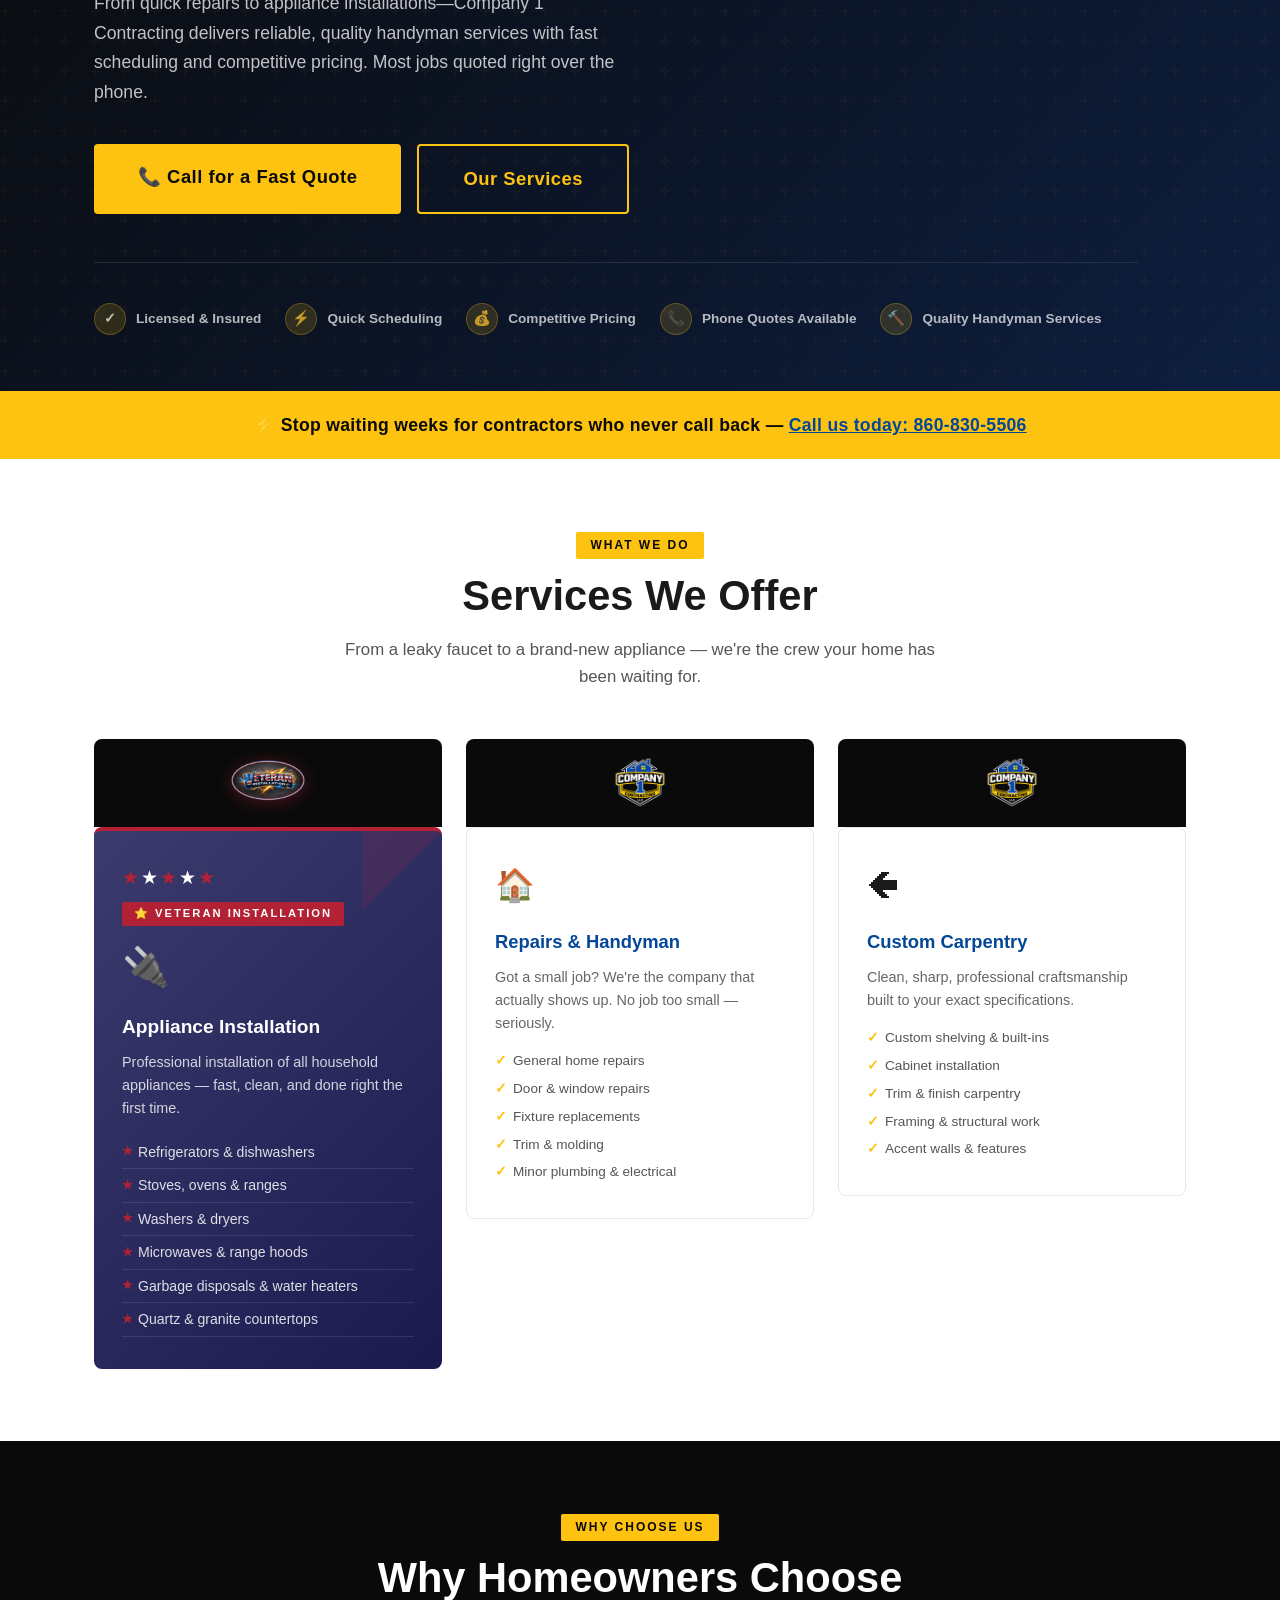
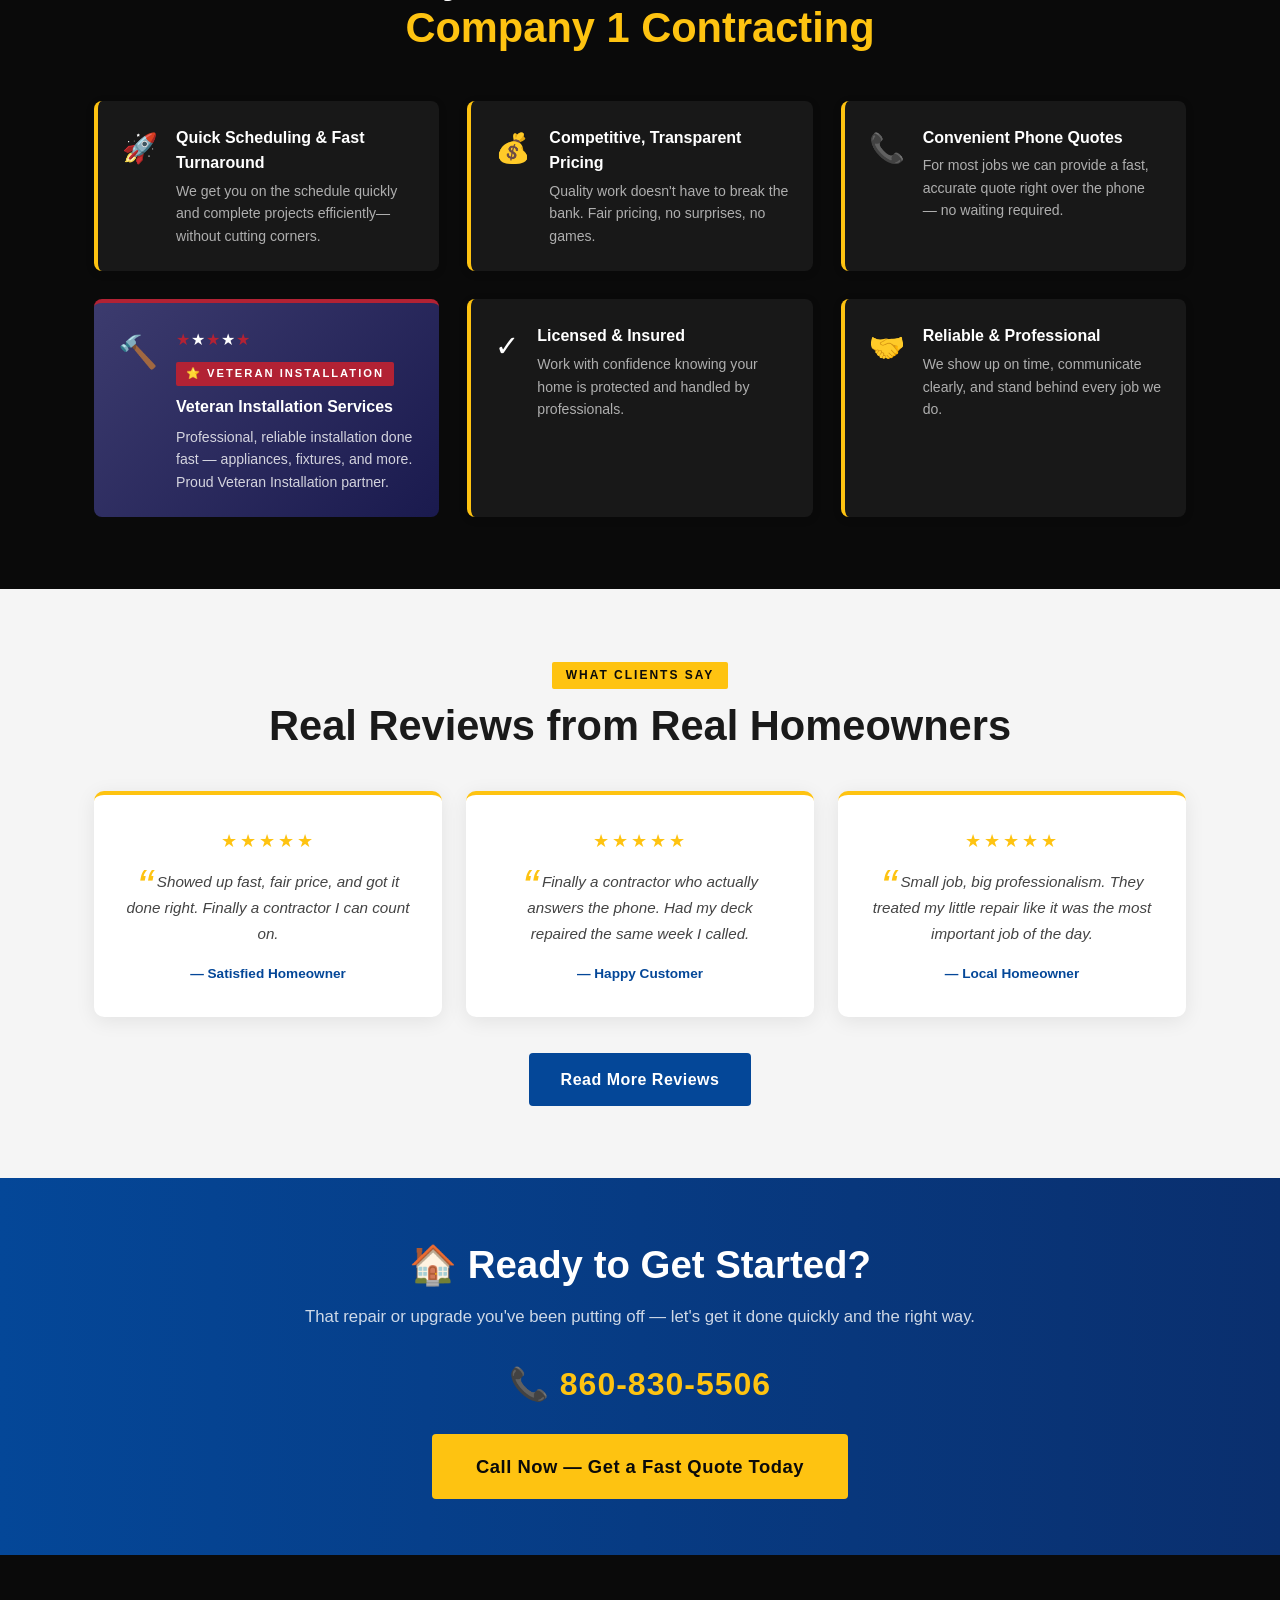
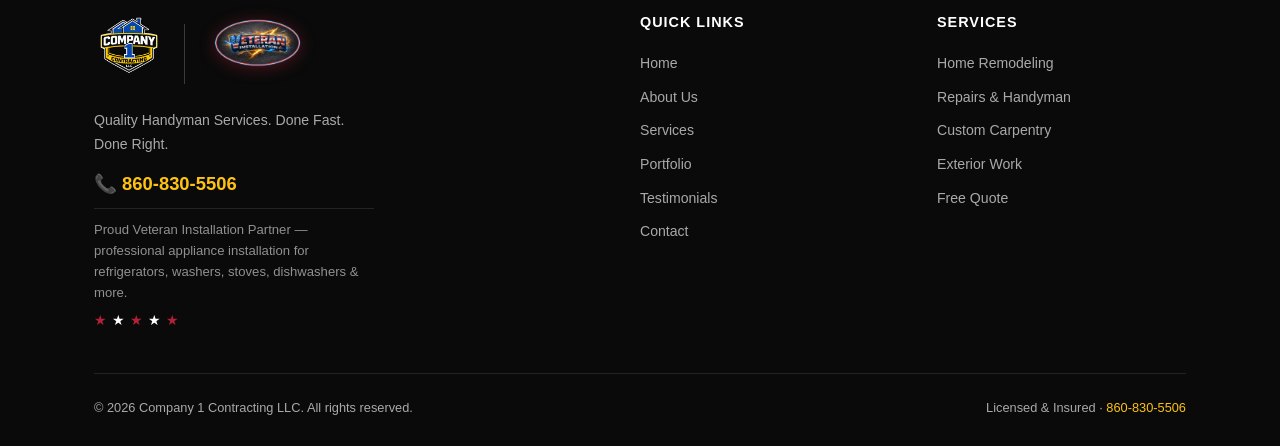
==== commit 9b6a6762: "Update index.html" ====
--- a/index.html
+++ b/index.html
@@ -71,7 +71,7 @@
       <div class="veteran-badge-new">
         <img src="veteran-logo.png" alt="Veteran Installation" />
         <div class="veteran-badge-new-text">
-          Veteran Installation <span class="hero-brand-llc" style="color:#B22234;">LLC</span><span>PROUD PARTNER</span>
+          Veteran Installation <span class="hero-brand-llc" style="color:#B22234;display:inline;">LLC</span><span>PROUD PARTNER</span>
         </div>
       </div>
     </div>
